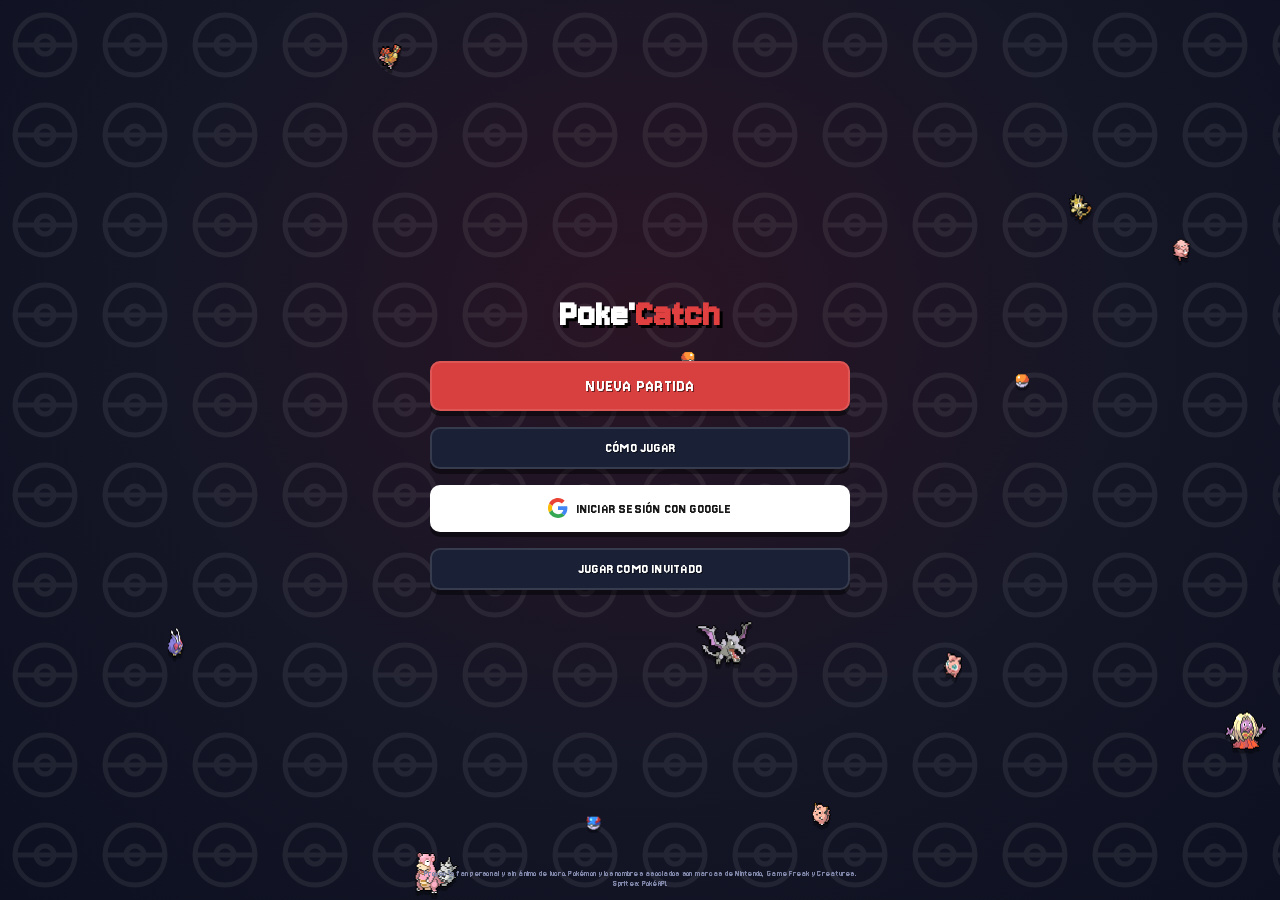
==== pokecatch-kanto/index.html @ 438b5a23 "Carga de los archivos Carga de los archivos" ====
<!DOCTYPE html>
<html lang="es">
<head>
  <meta charset="UTF-8" />
  <meta name="viewport" content="width=device-width, initial-scale=1.0, maximum-scale=1.0" />
  <title>PokeCatch Kanto</title>
  <link rel="stylesheet" href="css/style.css?v=96" />
</head>
<body>
  <div id="app"></div>
  <script type="module" src="js/main.js?v=96"></script>
</body>
</html>
---- pokecatch-kanto/css/style.css ----
:root {
  --bg: #0f172a;
  --card: #1e293b;
  --accent: #e3353b;
  --text: #f1f5f9;
  --muted: #94a3b8;
  --hp-green: #22c55e;
  --dialogue: #1a1a2e;
}

* { box-sizing: border-box; margin: 0; padding: 0; }

body {
  font-family: system-ui, -apple-system, "Segoe UI", sans-serif;
  background: var(--bg);
  color: var(--text);
  min-height: 100vh;
  overflow-x: hidden;
}

#app {
  max-width: 430px;
  margin: 0 auto;
  min-height: 100vh;
  position: relative;
}

/* ========== INTRO ========== */
.intro {
  min-height: 100vh;
  display: flex;
  flex-direction: column;
  position: relative;
}

.lab-bg {
  flex: 1;
  background: linear-gradient(180deg, #87ceeb 0%, #b8d4e8 40%, #e8f0f5 70%, #d4e0ea 100%);
  position: relative;
  display: flex;
  align-items: flex-end;
  justify-content: center;
  padding-bottom: 2rem;
  min-height: 55vh;
}

.lab-bg::before {
  content: "";
  position: absolute;
  bottom: 0; left: 0; right: 0;
  height: 35%;
  background: repeating-linear-gradient(90deg, #c5d0d8 0px, #c5d0d8 40px, #b0bdc8 40px, #b0bdc8 80px);
  opacity: 0.55;
}

.oak-container { position: relative; z-index: 2; }
.oak-container img {
  width: 120px;
  height: auto;
  image-rendering: pixelated;
  filter: drop-shadow(0 4px 8px rgba(0,0,0,0.3));
}

.dialogue-box {
  background: var(--dialogue);
  border: 3px solid #3d3d5c;
  border-radius: 12px;
  margin: 0 12px 12px;
  padding: 14px 16px;
  position: relative;
  min-height: 110px;
  cursor: pointer;
}

.dialogue-box .speaker {
  position: absolute;
  top: -12px; left: 16px;
  background: var(--accent);
  color: white;
  font-size: 0.75rem;
  font-weight: 700;
  padding: 2px 10px;
  border-radius: 6px;
}

.dialogue-text {
  font-size: 0.95rem;
  line-height: 1.45;
  padding-top: 4px;
}

.dialogue-hint {
  position: absolute;
  bottom: 8px; right: 14px;
  color: #fbbf24;
  animation: bounce 0.8s infinite;
}

@keyframes bounce {
  0%, 100% { transform: translateY(0); }
  50% { transform: translateY(3px); }
}

.btn-skip {
  position: absolute;
  bottom: 140px;
  left: 50%;
  transform: translateX(-50%);
  background: #2d2d44;
  color: #ccc;
  border: 2px solid #4a4a6a;
  border-radius: 20px;
  padding: 6px 18px;
  font-size: 0.8rem;
  cursor: pointer;
  z-index: 10;
}

.char-select, .name-input, .starter-select {
  position: absolute;
  inset: 0;
  display: flex;
  flex-direction: column;
  align-items: center;
  justify-content: center;
  background: rgba(15, 23, 42, 0.85);
  z-index: 20;
  padding: 1rem;
}

.char-select.hidden,
.name-input.hidden,
.starter-select.hidden,
.dialogue-box.hidden,
.btn-skip.hidden {
  display: none !important;
}

.char-options {
  display: flex;
  gap: 1rem;
  margin-bottom: 1.5rem;
}

.char-card {
  background: #1e293b;
  border: 3px solid #334155;
  border-radius: 16px;
  padding: 1rem;
  cursor: pointer;
  transition: all 0.2s;
}

.char-card img {
  width: 100px;
  height: 100px;
  object-fit: contain;
  image-rendering: pixelated;
}

.char-card.selected {
  border-color: #fbbf24;
  box-shadow: 0 0 0 2px #fbbf24;
}

.btn-confirm {
  background: var(--accent);
  color: white;
  border: none;
  border-radius: 10px;
  padding: 0.85rem 2rem;
  font-size: 1rem;
  font-weight: 700;
  cursor: pointer;
}

.btn-confirm:disabled { opacity: 0.4; cursor: not-allowed; }
.btn-confirm:not(:disabled):hover { filter: brightness(1.15); }

.name-row {
  display: flex;
  align-items: center;
  gap: 0.75rem;
  background: #1e293b;
  padding: 1rem;
  border-radius: 14px;
  border: 2px solid #334155;
}

.name-row img {
  width: 64px;
  height: 64px;
  image-rendering: pixelated;
}

.name-row input {
  background: #0f172a;
  border: 2px solid #fbbf24;
  border-radius: 8px;
  color: white;
  padding: 0.6rem 0.8rem;
  font-size: 1rem;
  width: 120px;
  text-align: center;
}

.starter-title {
  color: #94a3b8;
  margin-bottom: 1.5rem;
  text-align: center;
}

.starters {
  display: flex;
  gap: 0.75rem;
  margin-bottom: 1.5rem;
}

.starter-card {
  background: #1e293b;
  border: 3px solid #334155;
  border-radius: 14px;
  padding: 0.75rem;
  cursor: pointer;
  display: flex;
  flex-direction: column;
  align-items: center;
  gap: 0.4rem;
  min-width: 100px;
  transition: all 0.2s;
}

.starter-card img {
  width: 80px;
  height: 80px;
  image-rendering: pixelated;
}

.starter-card span { font-size: 0.8rem; color: var(--muted); }
.starter-card.selected {
  border-color: #fbbf24;
  box-shadow: 0 0 0 2px #fbbf24;
}

/* ========== AVENTURA / COMBATE ========== */
header {
  display: flex;
  justify-content: space-between;
  align-items: center;
  padding: 1rem;
}

header h1 { font-size: 1.3rem; }
header h1 span { color: var(--accent); }
#status { font-size: 0.85rem; color: var(--muted); }

.screen {
  display: none;
  background: var(--card);
  border-radius: 12px;
  padding: 1.5rem;
  margin: 0 12px 12px;
}
.screen.active { display: block; }

button {
  background: var(--accent);
  color: white;
  border: none;
  padding: 0.75rem 1.25rem;
  border-radius: 8px;
  font-size: 1rem;
  cursor: pointer;
  margin-top: 0.5rem;
}
button:hover { filter: brightness(1.1); }
button:disabled { opacity: 0.5; cursor: not-allowed; }

#battle-arena {
  display: flex;
  flex-direction: column;
  gap: 1.5rem;
  margin-bottom: 1rem;
}
.side { display: flex; align-items: center; gap: 1rem; }
.side.enemy { flex-direction: row-reverse; }
.side img {
  width: 96px; height: 96px;
  object-fit: contain;
  background: #0f172a;
  border-radius: 8px;
  image-rendering: pixelated;
}
.info { flex: 1; }
.info .name { font-weight: 600; margin-bottom: 0.25rem; }
.hp-bar {
  height: 10px;
  background: #334155;
  border-radius: 5px;
  overflow: hidden;
  margin-top: 0.25rem;
}
.hp-bar .fill {
  height: 100%;
  background: var(--hp-green);
  transition: width 0.3s;
}
#battle-log {
  background: #0f172a;
  border-radius: 8px;
  padding: 0.75rem;
  min-height: 80px;
  font-size: 0.9rem;
  margin-bottom: 1rem;
  max-height: 120px;
  overflow-y: auto;
}
#battle-actions {
  display: grid;
  grid-template-columns: 1fr 1fr;
  gap: 0.5rem;
}
#battle-actions button {
  margin: 0;
  font-size: 0.9rem;
  padding: 0.6rem;
}

/* ========== POKEDEX CARD ========== */
.pokedex-overlay {
  position: fixed;
  inset: 0;
  background: rgba(0,0,0,0.75);
  display: flex;
  align-items: center;
  justify-content: center;
  z-index: 100;
  padding: 1rem;
}

.pokedex-card {
  background: linear-gradient(160deg, #1a2332 0%, #0f172a 100%);
  border-radius: 16px;
  border: 2px solid #334155;
  max-width: 360px;
  width: 100%;
  padding: 1.25rem;
  box-shadow: 0 20px 50px rgba(0,0,0,0.5);
}

.pokedex-header {
  display: flex;
  flex-wrap: wrap;
  align-items: center;
  gap: 0.5rem;
  margin-bottom: 1rem;
}

.pokedex-name {
  font-size: 1.3rem;
  font-weight: 700;
}

.pokedex-new {
  background: #eab308;
  color: #000;
  font-size: 0.7rem;
  font-weight: 800;
  padding: 2px 8px;
  border-radius: 6px;
}

.pokedex-num {
  margin-left: auto;
  font-size: 0.75rem;
  color: var(--muted);
}

.pokedex-body {
  display: flex;
  gap: 1rem;
  margin-bottom: 1rem;
}

.pokedex-sprite-wrap {
  background: #0f172a;
  border-radius: 12px;
  padding: 0.5rem;
  display: flex;
  align-items: center;
  justify-content: center;
}

.pokedex-sprite {
  width: 96px;
  height: 96px;
  image-rendering: pixelated;
}

.pokedex-genus {
  font-size: 0.85rem;
  color: var(--muted);
  margin-bottom: 0.4rem;
}

.pokedex-types {
  display: flex;
  gap: 0.35rem;
  flex-wrap: wrap;
  margin-bottom: 0.75rem;
}

.type-badge {
  font-size: 0.7rem;
  font-weight: 700;
  padding: 2px 8px;
  border-radius: 6px;
  color: #fff;
  text-shadow: 0 1px 2px rgba(0,0,0,0.4);
}

.pokedex-stats-row {
  display: flex;
  gap: 0.5rem;
}

.stat-box {
  background: #1e293b;
  border-radius: 8px;
  padding: 0.35rem 0.5rem;
  text-align: center;
  min-width: 52px;
}

.stat-box .label {
  display: block;
  font-size: 0.65rem;
  color: var(--muted);
}

.stat-box .val {
  font-weight: 700;
  font-size: 0.9rem;
}

.pokedex-caught {
  margin-top: 0.5rem;
  font-size: 0.8rem;
  color: var(--muted);
}

.pokedex-flavor {
  font-size: 0.85rem;
  color: #94a3b8;
  line-height: 1.4;
  margin-bottom: 1rem;
  border-top: 1px solid #334155;
  padding-top: 0.75rem;
}

.pokedex-btn {
  width: 100%;
  background: #eab308;
  color: #000;
  font-weight: 800;
  border: none;
  border-radius: 10px;
  padding: 0.85rem;
  font-size: 1rem;
  cursor: pointer;
  margin-top: 0;
}

.pokedex-btn:hover {
  filter: brightness(1.1);
}

/* ========== IDLE BATTLE / ROUTE ========== */
.route-screen {
  display: flex;
  flex-direction: column;
  min-height: 100vh;
  background: var(--bg);
}

.route-header {
  display: flex;
  justify-content: space-between;
  align-items: center;
  padding: 0.75rem 1rem;
  font-size: 0.85rem;
}

.route-progress {
  padding: 0.5rem 1rem;
  display: flex;
  align-items: center;
  gap: 0.5rem;
  font-size: 0.8rem;
  color: var(--muted);
}

.route-progress .bar {
  flex: 1;
  height: 6px;
  background: #334155;
  border-radius: 3px;
  overflow: hidden;
}

.route-progress .bar .fill {
  height: 100%;
  background: #22c55e;
  transition: width 0.3s;
}

.battle-scene {
  margin: 0 12px;
  border-radius: 12px;
  overflow: hidden;
  position: relative;
  background: linear-gradient(180deg, #5b9bd5 0%, #87ceeb 40%, #90c060 70%, #6b8e23 100%);
  min-height: 220px;
  display: flex;
  flex-direction: column;
  justify-content: flex-end;
  padding: 0.75rem;
}

.battle-scene.prairie {
  background: linear-gradient(180deg, #5b9bd5 0%, #87ceeb 35%, #a8d08d 65%, #70a040 100%);
}

.battle-field {
  display: flex;
  justify-content: space-between;
  align-items: flex-end;
  padding: 0 0.5rem 0.5rem;
  gap: 1rem;
}

.battle-mon {
  display: flex;
  flex-direction: column;
  align-items: center;
  gap: 0.25rem;
}

.battle-mon img {
  width: 80px;
  height: 80px;
  image-rendering: pixelated;
  filter: drop-shadow(0 2px 4px rgba(0,0,0,0.3));
}

.battle-mon .lv {
  font-size: 0.75rem;
  background: rgba(0,0,0,0.5);
  padding: 1px 6px;
  border-radius: 4px;
}

.battle-mon .hp-mini {
  width: 60px;
  height: 6px;
  background: #333;
  border-radius: 3px;
  overflow: hidden;
}

.battle-mon .hp-mini .fill {
  height: 100%;
  background: #22c55e;
}

.damage-float {
  position: absolute;
  font-weight: 800;
  font-size: 1.1rem;
  color: #fff;
  text-shadow: 0 1px 3px #000;
  animation: floatUp 0.8s forwards;
  pointer-events: none;
}

@keyframes floatUp {
  0% { opacity: 1; transform: translateY(0); }
  100% { opacity: 0; transform: translateY(-40px); }
}

.battle-msg {
  background: rgba(255,255,255,0.92);
  color: #1a1a2e;
  border-radius: 8px;
  padding: 0.5rem 0.75rem;
  font-size: 0.9rem;
  text-align: center;
  margin-top: 0.5rem;
}

.speed-controls {
  display: flex;
  gap: 0.25rem;
}

.speed-controls button {
  background: #334155;
  color: #fff;
  border: none;
  border-radius: 6px;
  padding: 0.3rem 0.6rem;
  font-size: 0.75rem;
  margin: 0;
  cursor: pointer;
}

.speed-controls button.active {
  background: var(--accent);
}

.team-side {
  display: flex;
  flex-direction: column;
  gap: 0.35rem;
  padding: 0.5rem 1rem;
}

.team-slot {
  display: flex;
  align-items: center;
  gap: 0.5rem;
  background: #1e293b;
  border-radius: 8px;
  padding: 0.35rem 0.5rem;
  font-size: 0.8rem;
}

.team-slot img {
  width: 32px;
  height: 32px;
  image-rendering: pixelated;
}

.team-slot .hp-mini {
  flex: 1;
  height: 5px;
  background: #334155;
  border-radius: 3px;
  overflow: hidden;
}

.team-slot .hp-mini .fill {
  height: 100%;
  background: #22c55e;
}

.route-footer {
  padding: 0.75rem 1rem;
  display: flex;
  gap: 0.5rem;
  flex-wrap: wrap;
}

/* ===== Polish: route / idle closer to original ===== */
.top-status {
  padding: 0.4rem 1rem;
  font-size: 0.8rem;
  color: var(--muted);
}

.route-screen {
  min-height: 100vh;
  background: #0b1220;
  padding-bottom: 1rem;
}

.route-header {
  display: flex;
  justify-content: space-between;
  align-items: center;
  padding: 0.65rem 0.9rem;
}

.trainer-chip {
  display: flex;
  align-items: center;
  gap: 0.5rem;
}

.trainer-icon {
  width: 36px;
  height: 36px;
  image-rendering: pixelated;
  border-radius: 8px;
  background: #1e293b;
}

.muted { color: var(--muted); font-size: 0.85rem; }

.header-right {
  display: flex;
  align-items: center;
  gap: 0.65rem;
}

.money {
  background: #1e293b;
  padding: 0.25rem 0.6rem;
  border-radius: 8px;
  font-size: 0.85rem;
  font-weight: 600;
}

.route-progress {
  padding: 0.35rem 0.9rem 0.6rem;
  display: flex;
  align-items: center;
  gap: 0.5rem;
  font-size: 0.8rem;
  color: var(--muted);
}

.route-name { font-weight: 600; color: #e2e8f0; min-width: 48px; }
.route-count { min-width: 40px; text-align: right; }

.route-progress .bar {
  flex: 1;
  height: 7px;
  background: #1e293b;
  border-radius: 4px;
  overflow: hidden;
}

.route-progress .bar .fill {
  height: 100%;
  background: linear-gradient(90deg, #22c55e, #4ade80);
  transition: width 0.35s;
}

.battle-scene {
  margin: 0 10px;
  border-radius: 14px;
  overflow: hidden;
  position: relative;
  min-height: 240px;
  background-size: cover;
  background-position: center bottom;
  background-color: #5b9bd5;
  box-shadow: 0 8px 24px rgba(0,0,0,0.35);
  display: flex;
  flex-direction: column;
  justify-content: flex-end;
}

.scene-overlay {
  display: flex;
  gap: 0.35rem;
  padding: 0.5rem 0.4rem 0.25rem;
  flex: 1;
  align-items: flex-end;
}

.team-rail {
  display: flex;
  flex-direction: column;
  gap: 0.3rem;
  max-height: 200px;
  overflow-y: auto;
  padding: 0.2rem;
}

.rail-slot {
  background: rgba(15, 23, 42, 0.75);
  border: 2px solid transparent;
  border-radius: 10px;
  padding: 0.25rem;
  display: flex;
  flex-direction: column;
  align-items: center;
  gap: 2px;
  min-width: 52px;
}

.rail-slot.active {
  border-color: #fbbf24;
}

.rail-slot img {
  width: 40px;
  height: 40px;
  image-rendering: pixelated;
}

.rail-slot span {
  font-size: 0.65rem;
  color: #e2e8f0;
}

.rail-hp {
  width: 40px;
  height: 4px;
  background: #334155;
  border-radius: 2px;
  overflow: hidden;
}

.rail-hp .fill {
  height: 100%;
  background: #22c55e;
}

.battle-field {
  flex: 1;
  display: flex;
  justify-content: space-around;
  align-items: flex-end;
  padding: 0 0.5rem 0.35rem;
  min-height: 140px;
}

.battle-mon {
  display: flex;
  flex-direction: column;
  align-items: center;
  gap: 0.2rem;
}

.battle-mon img {
  width: 96px;
  height: 96px;
  object-fit: contain;
  image-rendering: pixelated;
  filter: drop-shadow(0 3px 6px rgba(0,0,0,0.45));
}

.battle-mon .lv {
  font-size: 0.75rem;
  background: rgba(0,0,0,0.55);
  color: #fff;
  padding: 1px 8px;
  border-radius: 6px;
}

.battle-mon .hp-mini {
  width: 72px;
  height: 7px;
  background: rgba(0,0,0,0.5);
  border-radius: 4px;
  overflow: hidden;
  border: 1px solid rgba(255,255,255,0.15);
}

.battle-mon .hp-mini .fill {
  height: 100%;
  background: #22c55e;
  transition: width 0.25s;
}

.battle-msg {
  margin: 0.4rem 0.6rem 0.6rem;
  background: rgba(255,255,255,0.94);
  color: #1a1a2e;
  border-radius: 10px;
  padding: 0.55rem 0.75rem;
  font-size: 0.9rem;
  text-align: center;
  font-weight: 500;
}

.route-footer {
  display: flex;
  gap: 0.5rem;
  padding: 0.85rem 0.9rem;
}

.btn-primary {
  flex: 1;
  background: var(--accent);
  color: #fff;
  border: none;
  border-radius: 10px;
  padding: 0.8rem;
  font-weight: 700;
  font-size: 0.95rem;
  cursor: pointer;
  margin: 0;
}

.btn-secondary {
  background: #334155;
  color: #fff;
  border: none;
  border-radius: 10px;
  padding: 0.8rem 1rem;
  font-weight: 600;
  cursor: pointer;
  margin: 0;
}

.speed-controls button {
  background: #1e293b;
  color: #cbd5e1;
  border: none;
  border-radius: 6px;
  padding: 0.3rem 0.55rem;
  font-size: 0.75rem;
  margin: 0;
  cursor: pointer;
}

.speed-controls button.active {
  background: var(--accent);
  color: #fff;
}

.damage-float {
  position: absolute;
  font-weight: 800;
  font-size: 1.15rem;
  color: #fff;
  text-shadow: 0 2px 4px #000;
  animation: floatUp 0.8s forwards;
  pointer-events: none;
  z-index: 5;
}

/* ===== Weather & animations ===== */
.weather-layer {
  position: absolute;
  inset: 0;
  pointer-events: none;
  overflow: hidden;
  z-index: 2;
}

.rain-drop {
  position: absolute;
  top: -10px;
  width: 2px;
  height: 14px;
  background: linear-gradient(to bottom, transparent, rgba(174, 194, 224, 0.85));
  animation: rainFall linear infinite;
}

@keyframes rainFall {
  to { transform: translateY(260px); opacity: 0.3; }
}

.sun-glow {
  position: absolute;
  top: -20%;
  right: -10%;
  width: 180px;
  height: 180px;
  background: radial-gradient(circle, rgba(255,220,100,0.35) 0%, transparent 70%);
  animation: sunPulse 3s ease-in-out infinite;
}

@keyframes sunPulse {
  0%, 100% { opacity: 0.7; transform: scale(1); }
  50% { opacity: 1; transform: scale(1.08); }
}

.scene-hud {
  position: absolute;
  top: 8px;
  left: 10px;
  z-index: 3;
  background: rgba(0,0,0,0.45);
  color: #fff;
  font-size: 0.72rem;
  padding: 3px 8px;
  border-radius: 8px;
}

.mon-sprite {
  transition: transform 0.15s;
}

.anim-attack {
  animation: lunge 0.35s ease-out;
}

@keyframes lunge {
  0% { transform: translateX(0); }
  40% { transform: translateX(18px) scale(1.05); }
  100% { transform: translateX(0); }
}

.battle-mon.enemy .anim-attack {
  animation-name: lungeLeft;
}

@keyframes lungeLeft {
  0% { transform: translateX(0); }
  40% { transform: translateX(-18px) scale(1.05); }
  100% { transform: translateX(0); }
}

.anim-hit {
  animation: hitFlash 0.4s ease-out;
}

@keyframes hitFlash {
  0%, 100% { filter: drop-shadow(0 3px 6px rgba(0,0,0,0.45)); opacity: 1; }
  25% { filter: brightness(3) drop-shadow(0 0 8px #fff); opacity: 0.7; transform: translateX(4px); }
  50% { opacity: 1; transform: translateX(-3px); }
  75% { transform: translateX(2px); }
}

.anim-faint {
  animation: faintOut 0.7s forwards;
}

@keyframes faintOut {
  0% { opacity: 1; transform: translateY(0); }
  100% { opacity: 0; transform: translateY(24px); }
}

.battle-scene.weather-rain {
  filter: saturate(0.9) brightness(0.92);
}

.battle-scene.weather-sun {
  filter: saturate(1.15) brightness(1.05);
}

/* Ensure sprites always have size */
.battle-mon img.mon-sprite {
  width: 96px;
  height: 96px;
  object-fit: contain;
  image-rendering: pixelated;
  display: block;
}

.rail-slot img {
  width: 40px;
  height: 40px;
  object-fit: contain;
  image-rendering: pixelated;
  display: block;
}


/* ===== iOS-safe intro ===== */
.intro {
  min-height: 100vh;
  min-height: 100dvh;
  display: flex;
  flex-direction: column;
  position: relative;
  background: #0f172a;
}

.lab-bg {
  flex: 1 1 auto;
  min-height: 45vh;
  background-color: #b8d4e8;
  background-size: cover;
  background-position: center bottom;
  position: relative;
  display: flex;
  align-items: flex-end;
  justify-content: center;
  padding-bottom: 1rem;
}

.intro-bottom {
  flex: 0 0 auto;
  padding: 0 12px calc(12px + env(safe-area-inset-bottom, 0px));
  background: #0f172a;
  position: relative;
  z-index: 30;
}

.intro-bottom.hidden { display: none !important; }

.dialogue-box {
  background: #1a1a2e;
  border: 3px solid #3d3d5c;
  border-radius: 12px;
  padding: 16px 14px 20px;
  position: relative;
  min-height: 100px;
  cursor: pointer;
  margin-bottom: 8px;
  -webkit-tap-highlight-color: transparent;
}

.btn-skip {
  position: static;
  transform: none;
  display: block;
  width: 100%;
  margin: 0 0 4px;
  background: #2d2d44;
  color: #ddd;
  border: 2px solid #4a4a6a;
  border-radius: 12px;
  padding: 12px;
  font-size: 0.9rem;
  cursor: pointer;
  z-index: 31;
}

.btn-skip.hidden { display: none !important; }

/* Battle scene background fallback */
.battle-scene {
  background-color: #6a9f3f;
  background-size: cover !important;
  background-position: center bottom !important;
  background-repeat: no-repeat !important;
}

.xp-mini {
  width: 72px;
  height: 4px;
  background: rgba(0,0,0,0.4);
  border-radius: 2px;
  overflow: hidden;
  margin-top: 2px;
}
.xp-mini .fill {
  height: 100%;
  background: #60a5fa;
  transition: width 0.3s;
}

/* ===== Team / Equipo ===== */
.btn-team {
  background: #334155;
  color: #fff;
  border: none;
  border-radius: 8px;
  padding: 0.35rem 0.65rem;
  font-size: 0.8rem;
  font-weight: 600;
  margin: 0;
  cursor: pointer;
}

.team-overlay, .detail-overlay {
  position: fixed;
  inset: 0;
  background: rgba(0,0,0,0.72);
  z-index: 80;
  display: flex;
  align-items: flex-end;
  justify-content: center;
  padding: 0;
}

.team-panel, .detail-panel {
  background: #0f172a;
  width: 100%;
  max-width: 430px;
  max-height: 92vh;
  overflow-y: auto;
  border-radius: 18px 18px 0 0;
  padding: 1rem 1rem 1.5rem;
  padding-bottom: calc(1.5rem + env(safe-area-inset-bottom, 0px));
}

.team-panel-header {
  display: flex;
  align-items: center;
  gap: 0.5rem;
  margin-bottom: 1rem;
}

.team-title {
  font-size: 1.15rem;
  font-weight: 700;
}

.team-avg {
  margin-left: auto;
  font-size: 0.85rem;
  color: #94a3b8;
}

.team-avg strong { color: #fbbf24; }

.team-close, .detail-x {
  background: transparent;
  border: 2px solid #475569;
  color: #e2e8f0;
  width: 36px;
  height: 36px;
  border-radius: 50%;
  font-size: 1rem;
  margin: 0;
  cursor: pointer;
  padding: 0;
}

.team-grid {
  display: grid;
  grid-template-columns: 1fr 1fr 1fr;
  gap: 0.6rem;
}

.team-card {
  background: #1e293b;
  border: 2px solid #334155;
  border-radius: 12px;
  padding: 0.55rem;
  text-align: center;
  cursor: pointer;
  color: #fff;
  margin: 0;
}

.team-card.empty {
  opacity: 0.35;
  cursor: default;
  min-height: 110px;
  display: flex;
  align-items: center;
  justify-content: center;
}

.team-card img {
  width: 56px;
  height: 56px;
  image-rendering: pixelated;
  display: block;
  margin: 0.25rem auto;
}

.team-card-types {
  display: flex;
  gap: 0.2rem;
  justify-content: center;
  flex-wrap: wrap;
  min-height: 18px;
}

.team-card-types .type-badge {
  font-size: 0.6rem;
  padding: 1px 5px;
}

.team-card-name {
  font-size: 0.8rem;
  font-weight: 600;
}

.team-card-meta {
  font-size: 0.65rem;
  color: #94a3b8;
  margin: 0.15rem 0;
}

.team-card-hp {
  height: 5px;
  background: #0f172a;
  border-radius: 3px;
  overflow: hidden;
}

.team-card-hp .fill {
  height: 100%;
  background: #22c55e;
}

.box-section { margin-top: 1.25rem; }
.box-title {
  font-size: 0.9rem;
  color: #94a3b8;
  margin-bottom: 0.5rem;
}
.box-grid {
  display: grid;
  grid-template-columns: repeat(5, 1fr);
  gap: 0.4rem;
}

/* ===== Detail ===== */
.detail-top {
  display: flex;
  align-items: center;
  gap: 0.5rem;
  margin-bottom: 1rem;
}
.detail-title { font-size: 1.2rem; font-weight: 700; }
.detail-num { margin-left: auto; color: #94a3b8; font-size: 0.85rem; }

.detail-main {
  display: flex;
  gap: 1rem;
  margin-bottom: 1rem;
}
.detail-sprite-wrap {
  background: #1e293b;
  border-radius: 12px;
  padding: 0.5rem;
  position: relative;
}
.detail-sprite-wrap img {
  width: 96px;
  height: 96px;
  image-rendering: pixelated;
}
.detail-badge {
  position: absolute;
  bottom: 6px;
  left: 50%;
  transform: translateX(-50%);
  background: #334155;
  font-size: 0.65rem;
  padding: 2px 6px;
  border-radius: 6px;
  white-space: nowrap;
}
.detail-genus { color: #94a3b8; font-size: 0.85rem; margin-bottom: 0.35rem; }
.detail-types { display: flex; gap: 0.3rem; margin-bottom: 0.5rem; }
.detail-boxes { display: flex; gap: 0.4rem; }
.dbox {
  background: #1e293b;
  border-radius: 8px;
  padding: 0.35rem 0.5rem;
  text-align: center;
}
.dbox .l { display: block; font-size: 0.65rem; color: #94a3b8; }
.dbox .v { font-weight: 700; font-size: 0.9rem; }

.detail-moves { margin-bottom: 0.75rem; }
.detail-move {
  display: flex;
  align-items: center;
  gap: 0.4rem;
  background: #1e293b;
  border-radius: 8px;
  padding: 0.45rem 0.6rem;
  margin-bottom: 0.35rem;
  font-size: 0.85rem;
}
.move-name { flex: 1; font-weight: 600; }
.move-pow { color: #94a3b8; font-size: 0.75rem; }

.detail-xp {
  display: flex;
  align-items: center;
  gap: 0.5rem;
  margin-bottom: 1rem;
  font-size: 0.8rem;
  color: #94a3b8;
}
.detail-xp .xp-bar {
  flex: 1;
  height: 8px;
  background: #1e293b;
  border-radius: 4px;
  overflow: hidden;
}
.detail-xp .xp-bar .fill {
  height: 100%;
  background: linear-gradient(90deg, #22c55e, #4ade80);
}

.detail-stats-title {
  font-size: 0.75rem;
  color: #94a3b8;
  margin-bottom: 0.5rem;
  display: flex;
  justify-content: space-between;
}
.stat-row {
  display: grid;
  grid-template-columns: 70px 1fr 36px;
  align-items: center;
  gap: 0.4rem;
  font-size: 0.8rem;
  margin-bottom: 0.3rem;
}
.stat-bar {
  height: 6px;
  background: #1e293b;
  border-radius: 3px;
  overflow: hidden;
}
.stat-bar div {
  height: 100%;
  background: #60a5fa;
}

/* Trainer send-out */
.trainer-send {
  position: absolute;
  left: 12%;
  bottom: 28%;
  z-index: 6;
  display: flex;
  flex-direction: column;
  align-items: center;
  gap: 0.25rem;
  animation: trainerIn 0.35s ease-out;
}
.trainer-send img {
  width: 88px;
  height: auto;
  image-rendering: pixelated;
  filter: drop-shadow(0 4px 8px rgba(0,0,0,0.4));
}
.trainer-send span {
  background: rgba(0,0,0,0.55);
  color: #fff;
  font-size: 0.7rem;
  padding: 2px 8px;
  border-radius: 6px;
}
.trainer-send.out {
  animation: trainerOut 0.35s forwards;
}
@keyframes trainerIn {
  from { opacity: 0; transform: translateX(-30px); }
  to { opacity: 1; transform: translateX(0); }
}
@keyframes trainerOut {
  to { opacity: 0; transform: translateX(-20px); }
}
button.rail-slot {
  background: rgba(15, 23, 42, 0.75);
  border: 2px solid transparent;
  color: inherit;
  margin: 0;
  padding: 0.25rem;
  cursor: pointer;
}
button.rail-slot.active { border-color: #fbbf24; }

/* Sprites al suelo del escenario */
.battle-field {
  align-items: flex-end !important;
  min-height: 120px !important;
  padding-bottom: 0.15rem !important;
  padding-top: 2.5rem !important;
}

.battle-mon {
  justify-content: flex-end;
}

.battle-mon img.mon-sprite {
  width: 88px !important;
  height: 88px !important;
  margin-top: auto;
}

.scene-overlay {
  align-items: flex-end !important;
  padding-bottom: 0.15rem !important;
}

.team-rail {
  margin-bottom: 0.25rem;
}

/* Barra inferior */
.bottom-bar {
  display: flex;
  justify-content: center;
  gap: 0.75rem;
  padding: 0.75rem 1rem calc(0.75rem + env(safe-area-inset-bottom, 0px));
}

.bottom-bar .btn-team {
  flex: 1;
  max-width: 280px;
  background: #1e293b;
  border: 2px solid #334155;
  border-radius: 12px;
  padding: 0.85rem 1rem;
  font-size: 1rem;
  font-weight: 700;
  color: #f1f5f9;
}

.btn-release {
  width: 100%;
  margin-top: 1rem;
  background: #7f1d1d;
  color: #fecaca;
  border: 2px solid #991b1b;
  border-radius: 10px;
  padding: 0.75rem;
  font-weight: 700;
  cursor: pointer;
}
.btn-release:hover {
  background: #991b1b;
}

/* ===== Team rail estilo original (6 slots visibles) ===== */
.battle-scene {
  min-height: 280px !important;
}

.scene-overlay {
  position: relative !important;
  align-items: stretch !important;
  padding: 0.4rem !important;
  flex: 1 !important;
}

.team-rail {
  position: absolute !important;
  left: 6px !important;
  top: 28px !important;
  bottom: 8px !important;
  display: flex !important;
  flex-direction: column !important;
  justify-content: flex-start !important;
  gap: 4px !important;
  max-height: none !important;
  overflow: visible !important;
  z-index: 5 !important;
  margin: 0 !important;
  padding: 0 !important;
  width: 58px;
}

button.rail-slot,
.rail-slot {
  background: rgba(15, 23, 42, 0.88) !important;
  border: 2px solid #334155 !important;
  border-radius: 12px !important;
  padding: 3px 2px 2px !important;
  min-width: 54px !important;
  width: 54px !important;
  flex: 0 0 auto !important;
  display: flex !important;
  flex-direction: column !important;
  align-items: center !important;
  gap: 1px !important;
  box-shadow: 0 2px 6px rgba(0,0,0,0.35);
}

button.rail-slot.active,
.rail-slot.active {
  border-color: #fbbf24 !important;
  box-shadow: 0 0 0 1px #fbbf24, 0 2px 8px rgba(0,0,0,0.4);
}

.rail-slot img {
  width: 36px !important;
  height: 36px !important;
  image-rendering: pixelated !important;
  display: block !important;
}

.rail-slot span {
  font-size: 0.6rem !important;
  color: #e2e8f0 !important;
  line-height: 1.1;
}

.rail-hp {
  width: 42px !important;
  height: 4px !important;
  background: #1e293b !important;
  border-radius: 2px !important;
  overflow: hidden !important;
  order: -1; /* barra encima del sprite como original? keep below */
}

.rail-hp .fill {
  background: linear-gradient(90deg, #22c55e, #4ade80) !important;
}

.battle-field {
  margin-left: 60px !important; /* hueco para el rail */
}

/* ===== Compact rail: 6 slots + XP bajo PS ===== */
.battle-scene {
  min-height: 300px !important;
  padding-bottom: 0 !important;
}

.team-rail {
  top: 8px !important;
  bottom: 6px !important;
  left: 4px !important;
  width: 52px !important;
  gap: 3px !important;
  justify-content: flex-start !important;
}

button.rail-slot,
.rail-slot {
  width: 50px !important;
  min-width: 50px !important;
  padding: 2px 1px 3px !important;
  border-radius: 10px !important;
  gap: 0 !important;
}

.rail-slot img {
  width: 32px !important;
  height: 32px !important;
}

.rail-slot span {
  font-size: 0.55rem !important;
  margin: 0 !important;
}

.rail-hp {
  width: 40px !important;
  height: 3px !important;
  margin-top: 1px !important;
  order: 0 !important;
}

.rail-xp {
  width: 40px !important;
  height: 3px !important;
  background: #1e293b;
  border-radius: 2px;
  overflow: hidden;
  margin-top: 1px;
}

.rail-xp .fill {
  height: 100%;
  background: linear-gradient(90deg, #3b82f6, #60a5fa);
  transition: width 0.25s;
}

/* Sprites en el suelo (camino de tierra) */
.battle-field {
  margin-left: 54px !important;
  min-height: 150px !important;
  padding-top: 3.5rem !important;
  padding-bottom: 0 !important;
  align-items: flex-end !important;
}

.battle-mon {
  transform: translateY(8px);
}

.battle-mon img.mon-sprite {
  width: 80px !important;
  height: 80px !important;
}

.battle-mon .lv {
  margin-bottom: 0;
}

/* Mensaje FUERA del mapa, encima del botón */
.route-screen .battle-msg {
  position: relative !important;
  left: auto !important;
  right: auto !important;
  bottom: auto !important;
  margin: 8px 12px 0 !important;
  background: #f8fafc !important;
  color: #0f172a !important;
  border-radius: 12px !important;
  padding: 0.7rem 1rem !important;
  font-size: 0.9rem !important;
  font-weight: 600 !important;
  text-align: center !important;
  box-shadow: 0 2px 10px rgba(0,0,0,0.2);
  z-index: 2;
}

/* Quitar mensaje absoluto interno si quedara */
.battle-scene > .battle-msg {
  display: none !important;
}

/* Mapa cuadrado */
.battle-scene {
  aspect-ratio: 1 / 1 !important;
  width: calc(100% - 20px) !important;
  max-width: 420px;
  margin-left: auto !important;
  margin-right: auto !important;
  min-height: 0 !important;
  height: auto !important;
}

/* Barra clima/hora estilo original */
.scene-topbar {
  position: absolute;
  top: 8px;
  left: 8px;
  right: 8px;
  z-index: 6;
  display: flex;
  align-items: center;
  gap: 6px;
  pointer-events: none;
}

.clock-chip,
.weather-chip {
  background: rgba(15, 23, 42, 0.72);
  color: #f1f5f9;
  border-radius: 10px;
  padding: 4px 8px;
  font-size: 0.72rem;
  font-weight: 600;
  display: flex;
  align-items: center;
  gap: 4px;
  max-width: 55%;
  white-space: nowrap;
  overflow: hidden;
  text-overflow: ellipsis;
}

.weather-chip {
  flex: 1;
  justify-content: center;
}

.clock-icon { font-size: 0.85rem; }

/* Noche */
.battle-scene.is-night {
  filter: brightness(0.72) saturate(0.85);
}
.battle-scene.is-night::after {
  content: "";
  position: absolute;
  inset: 0;
  background: rgba(15, 23, 60, 0.28);
  pointer-events: none;
  z-index: 1;
}

.rain-drop.storm {
  height: 18px;
  background: linear-gradient(to bottom, transparent, rgba(200, 220, 255, 0.95));
}

.lightning {
  position: absolute;
  inset: 0;
  background: rgba(255,255,255,0.0);
  animation: bolt 3.5s infinite;
  pointer-events: none;
}
@keyframes bolt {
  0%, 92%, 100% { background: rgba(255,255,255,0); }
  93% { background: rgba(255,255,255,0.55); }
  94% { background: rgba(255,255,255,0); }
  96% { background: rgba(255,255,255,0.35); }
}

/* Speed controls can stay in header; hide old scene-hud */
.scene-hud { display: none !important; }

/* ═════════════ Barra de ruta con nodos ═════════════ */
.route-progress { display: none; } /* reemplazada por .rbar */

.rbar {
  margin: 0.15rem 10px 0.55rem;
  padding: 0.5rem 0.9rem;
  display: flex;
  align-items: center;
  gap: 0.6rem;
  background: #1c2030;
  border-radius: 999px;
  min-height: 46px;
}
.rbar-name { font-weight: 700; color: #8a93ad; font-size: 0.85rem; white-space: nowrap; letter-spacing: 0.02em; }
.rbar-count { font-weight: 700; color: #f7c531; font-size: 0.85rem; min-width: 38px; text-align: right; white-space: nowrap; }
.rbar-track {
  flex: 1;
  min-width: 0;
  display: flex;
  align-items: center;
  justify-content: center;
  -webkit-mask-image: linear-gradient(90deg, transparent 0, #000 14%, #000 86%, transparent 100%);
          mask-image: linear-gradient(90deg, transparent 0, #000 14%, #000 86%, transparent 100%);
}
.rlink { flex: 1; min-width: 4px; max-width: 22px; height: 4px; border-radius: 2px; background: #2f3650; }
.rlink.done { background: #3e7f4b; }

.rnode {
  position: relative;
  flex: 0 0 auto;
  width: 28px; height: 28px;
  display: flex; align-items: center; justify-content: center;
}
.rnode img { width: 24px; height: 24px; image-rendering: pixelated; display: block; }
.rnode.done { opacity: 0.4; filter: saturate(0.6); }
.rnode.todo { opacity: 0.9; }
.rnode-dot { width: 14px; height: 14px; border-radius: 4px; background: #d94848; box-shadow: inset 0 -3px 0 #a52c2c; }
.rnode-q { font-weight: 900; font-size: 1.15rem; color: #fff; text-shadow: 0 2px 0 #00000088; }
.rnode.cur::before, .rnode.cur::after {
  content: ""; position: absolute; top: -3px; bottom: -3px; width: 8px;
  border: 2px solid #f1f5f9; animation: rnode-pulse 1.4s ease-in-out infinite;
}
.rnode.cur::before { left: -5px; border-right: 0; border-radius: 6px 0 0 6px; }
.rnode.cur::after  { right: -5px; border-left: 0; border-radius: 0 6px 6px 0; }
@keyframes rnode-pulse { 50% { opacity: 0.45; } }

/* ═════════════ Recompensa flotante ═════════════ */
.reward-pop {
  position: absolute; left: 50%; top: 38%;
  transform: translateX(-50%);
  display: flex; align-items: center; gap: 8px;
  background: rgba(15, 23, 42, 0.88); border: 2px solid #f7c531; border-radius: 12px;
  padding: 6px 12px; color: #fff; font-weight: 700; font-size: 0.85rem; z-index: 6;
  animation: reward-rise 1.5s ease-out forwards;
}
.reward-pop img { width: 28px; height: 28px; image-rendering: pixelated; }
@keyframes reward-rise {
  0% { opacity: 0; transform: translate(-50%, 14px) scale(0.8); }
  15% { opacity: 1; transform: translate(-50%, 0) scale(1); }
  80% { opacity: 1; }
  100% { opacity: 0; transform: translate(-50%, -22px); }
}

/* ═════════════ Mochila ═════════════ */
.bag-card {
  margin: 0.7rem 10px 1.2rem;
  padding: 0.9rem 1rem 1rem;
  background: #1c2030;
  border: 2px solid #2a3150;
  border-radius: 20px;
}
.bag-head { display: flex; align-items: center; gap: 0.6rem; cursor: pointer; user-select: none; }
.bag-head h3 { margin: 0; font-size: 1.35rem; font-weight: 800; }
.bag-help {
  width: 30px; height: 30px; border-radius: 50%; border: 2px solid #2f3650;
  background: #232944; color: #cbd5e1; font-weight: 800; cursor: pointer;
}
.bag-count { color: #6b7597; font-size: 0.85rem; flex: 1; }
.bag-arrow { color: #cbd5e1; }
.bag-cat { margin: 1rem 0 0.5rem; color: #7d87a8; font-weight: 700; font-size: 0.95rem; }
.bag-grid { display: grid; grid-template-columns: repeat(auto-fill, minmax(58px, 1fr)); gap: 8px; }
.bag-tile {
  position: relative; aspect-ratio: 1; border-radius: 14px; border: 2px solid transparent;
  background: #262c45; cursor: pointer; padding: 0; display: flex; align-items: center; justify-content: center;
}
.bag-tile.key { border-color: #9b7e2a; }
.bag-tile img { width: 60%; height: 60%; image-rendering: pixelated; }
.bag-qty { position: absolute; right: 6px; bottom: 3px; font-size: 0.72rem; font-weight: 800; color: #fff; text-shadow: 0 1px 0 #000; }
.bag-empty { color: #7d87a8; margin: 0.8rem 0 0; font-size: 0.9rem; }

.sheet-overlay {
  position: fixed; inset: 0; background: rgba(5, 8, 20, 0.7); z-index: 1000;
  display: flex; align-items: flex-end; justify-content: center;
}
.sheet {
  width: min(480px, 100%); background: #1c2030; border: 2px solid #3a4268;
  border-radius: 22px 22px 0 0; padding: 1.1rem 1.1rem 1.4rem; color: #e8ecf8;
}
.sheet h3 { margin: 0; font-size: 1.2rem; }
.sheet p { color: #b4bdd8; font-size: 0.92rem; line-height: 1.4; }
.sheet-head { display: flex; align-items: center; gap: 12px; }
.sheet-head img { width: 44px; height: 44px; image-rendering: pixelated; background: #262c45; border-radius: 12px; padding: 6px; }
.sheet-head small { color: #8a93ad; }
.sheet-hint { margin-bottom: 0.3rem; }
.sheet-team { display: grid; grid-template-columns: repeat(auto-fill, minmax(62px, 1fr)); gap: 8px; margin-bottom: 0.4rem; }
.sheet-mon {
  background: #262c45; border: 2px solid transparent; border-radius: 12px; padding: 4px;
  display: flex; flex-direction: column; align-items: center; gap: 2px; color: #fff; cursor: pointer; font-size: 0.7rem;
}
.sheet-mon:hover { border-color: #f7c531; }
.sheet-mon img { width: 40px; height: 40px; image-rendering: pixelated; }
.sheet-result { min-height: 1.2em; margin: 0.4rem 0; font-weight: 700; }
.sheet-result.ok { color: #6fdc8c; } .sheet-result.err { color: #f08a8a; }
.sheet-btn {
  width: 100%; margin-top: 0.5rem; padding: 0.75rem; border-radius: 14px; border: 0;
  background: #2f3650; color: #fff; font-weight: 800; font-size: 0.95rem; cursor: pointer;
}
.sheet-btn.gold { background: #f7c531; color: #3a2a00; }

/* ═════════════ Modal «¡Bienvenido de nuevo!» ═════════════ */
.wb-overlay {
  position: fixed; inset: 0; z-index: 2000; background: rgba(5, 8, 20, 0.78);
  display: flex; align-items: center; justify-content: center; padding: 14px; overflow-y: auto;
}
.wb-card {
  width: min(460px, 100%); background: #1c2030; border: 3px solid #c9a227; border-radius: 22px;
  overflow: hidden; color: #f1f5f9; animation: wb-in 0.25s ease-out; max-height: 100%; overflow-y: auto;
}
@keyframes wb-in { from { transform: translateY(18px) scale(0.97); opacity: 0; } }
.wb-head {
  display: flex; align-items: center; gap: 12px; padding: 1.1rem 1rem;
  background: linear-gradient(135deg, #6b5a1c 0%, #2b2a2a 100%); border-bottom: 3px solid #c9a227;
}
.wb-head h2 { margin: 0; flex: 1; font-size: 1.5rem; line-height: 1.15; }
.wb-away { color: #e2dcc0; font-weight: 700; text-align: left; font-size: 0.95rem; max-width: 7.5rem; }
.wb-away small { color: #b9b08a; font-weight: 500; }
.wb-x {
  width: 42px; height: 42px; flex: none; border-radius: 10px; background: #2c2336;
  border: 2px solid #e0707f; color: #ff8a98; font-size: 1.2rem; cursor: pointer;
}
.wb-body { padding: 1rem; }
.wb-stats { display: grid; grid-template-columns: 1fr 1fr; gap: 10px; }
.wb-stat { background: #262c45; border-radius: 12px; padding: 0.7rem 0.8rem; }
.wb-stat small { display: block; color: #a4adc7; font-weight: 600; }
.wb-stat b { font-size: 1.35rem; }
.wb-stat b.gold { color: #f7c531; }
.wb-section {
  display: flex; justify-content: space-between; align-items: baseline;
  margin: 1.1rem 0 0.6rem; padding-top: 1rem; border-top: 2px solid #323a5a;
  color: #a4adc7; font-weight: 800; letter-spacing: 0.12em; font-size: 0.9rem;
}
.wb-section b { color: #cbd5e1; letter-spacing: 0; font-size: 1rem; }
.wb-team { display: grid; grid-template-columns: repeat(auto-fill, minmax(72px, 1fr)); gap: 8px; }
.wb-mon {
  position: relative; background: #262c45; border-radius: 14px; padding: 6px 4px 6px;
  display: flex; flex-direction: column; align-items: center; gap: 2px;
}
.wb-mon.ko { opacity: 0.6; }
.wb-mon img { width: 52px; height: 52px; image-rendering: pixelated; object-fit: contain; }
.wb-lv { font-size: 0.78rem; font-weight: 800; }
.wb-plus { position: absolute; top: 3px; left: 6px; color: #6fdc8c; font-weight: 800; font-size: 0.78rem; }
.wb-xp { width: 88%; height: 5px; background: #12162a; border-radius: 3px; overflow: hidden; }
.wb-xp .fill { height: 100%; background: linear-gradient(90deg, #5ad06e, #b4f04a); }
.wb-items { display: flex; flex-wrap: wrap; gap: 8px; }
.wb-item { display: flex; align-items: center; gap: 4px; background: #262c45; border-radius: 12px; padding: 6px 10px; }
.wb-item img { width: 26px; height: 26px; image-rendering: pixelated; }
.wb-ok {
  width: 100%; margin-top: 1.2rem; padding: 0.95rem; border: 0; border-radius: 14px; cursor: pointer;
  background: #f7c531; color: #2a1d00; font-weight: 900; font-size: 1.1rem; letter-spacing: 0.04em;
  box-shadow: 0 5px 0 #b4821a;
}
.wb-ok:active { transform: translateY(3px); box-shadow: 0 2px 0 #b4821a; }
.bag-help { display: flex; align-items: center; justify-content: center; padding: 0; flex: none; }
.bag-head h3 { padding: 0; }

.dbox-nature { border: 0; background: inherit; color: inherit; text-align: left; cursor: pointer; font: inherit; }
.nature-effect { margin-top: 0.5rem; padding: 0.5rem 0.7rem; border-radius: 10px; background: rgba(148,163,184,0.15); font-size: 0.85rem; }
.nat-up { color: #4ade80; font-weight: 700; } .nat-down { color: #f87171; font-weight: 700; }

/* ═════════════ Mis Pokémon (lista + filtros) ═════════════ */
.coll-overlay { position: fixed; inset: 0; z-index: 70; background: #eef1f7; overflow-y: auto; color: #1f2937; }
.coll-panel { max-width: 560px; margin: 0 auto; padding: 14px 12px 40px; }
.coll-top { display: flex; align-items: center; justify-content: space-between; margin-bottom: 10px; }
.coll-top h2 { margin: 0; font-size: 1.25rem; } .coll-top small { color: #6b7280; font-weight: 600; }
.coll-close { color: #1f2937; width: 38px; height: 38px; border-radius: 50%; border: 1.5px solid #d1d5db; background: #fff; font-size: 1rem; cursor: pointer; }
.coll-select { width: 100%; height: 42px; border-radius: 12px; border: 1.5px solid #d1d5db; background: #fff; padding: 0 12px; font-weight: 600; margin-bottom: 10px; }
.coll-chips { display: flex; gap: 8px; overflow-x: auto; padding: 2px 2px 8px; scrollbar-width: none; }
.coll-chips::-webkit-scrollbar { display: none; }
.coll-nature { flex: 0 0 240px; height: 40px; border-radius: 20px; border: 1.5px solid #d1d5db; background: #fff; padding: 0 12px; font-weight: 700; }
.coll-chip { flex: none; width: 40px; height: 40px; border-radius: 50%; border: 1.5px solid #d1d5db; background: #fff; font-size: 1.05rem; padding: 0; cursor: pointer; }
.coll-chip.active { background: var(--c); border-color: var(--c); box-shadow: 0 0 0 2px #fff inset; }
.coll-grid { display: grid; grid-template-columns: repeat(3, 1fr); gap: 10px; margin-top: 4px; }
.coll-card {
  position: relative; background: #fff; border: 2px solid #cbd5e1; border-radius: 14px; cursor: pointer;
  padding: 30px 6px 8px; display: flex; flex-direction: column; align-items: center; color: inherit; font: inherit;
  box-shadow: 0 1px 4px rgba(0,0,0,.07);
}
.coll-card img { width: 100%; max-width: 84px; aspect-ratio: 1; object-fit: contain; image-rendering: pixelated; }
.coll-lv { position: absolute; top: 6px; left: 6px; background: #fff; border-radius: 10px; padding: 1px 6px; font-size: .65rem; font-weight: 800; box-shadow: 0 1px 3px rgba(0,0,0,.18); }
.coll-team { position: absolute; top: 28px; left: 8px; color: #f59e0b; font-size: .8rem; }
.coll-types { position: absolute; top: 6px; right: 6px; display: flex; flex-direction: column; gap: 3px; }
.coll-type { width: 20px; height: 20px; border-radius: 50%; display: flex; align-items: center; justify-content: center; font-size: .7rem; }
.coll-dex { font-size: .65rem; color: #6b7280; font-weight: 700; }
.coll-name { font-size: .8rem; font-weight: 700; max-width: 100%; overflow: hidden; text-overflow: ellipsis; white-space: nowrap; }
.coll-empty { grid-column: 1 / -1; text-align: center; color: #6b7280; padding: 2rem 0; }

.rnode-ok { width: 14px; height: 14px; border-radius: 4px; background: #5fbf72; box-shadow: inset 0 -3px 0 #3e8f50; }
.rnode-now { width: 20px; height: 20px; border-radius: 6px; background: #eef1fb; box-shadow: 0 0 0 3px #0f1220; }
.rnode.gym.todo, .rnode.gym.cur { }
.rnode.gym::after { content: ""; position: absolute; inset: -4px; border: 2px solid #8a7430; border-radius: 10px; pointer-events: none; }
.rnode.gym.cur::before, .rnode.gym.cur::after { animation: none; }
.rnode.done.wild img, .rnode.done.center img, .rnode.done.gym img { opacity: 1; filter: saturate(.3) brightness(.7); }
.rnode.done.wild, .rnode.done.center { opacity: .75; }
.rbar-name { max-width: 7.5rem; overflow: hidden; text-overflow: ellipsis; }

/* ═════════════ Pantalla previa al gimnasio ═════════════ */
.bf-card { border-color: #3a4268; }
.bf-hero { height: 130px; background-size: cover; background-position: center; position: relative; }
.bf-hero img { position: absolute; right: 8%; bottom: 0; height: 120px; image-rendering: pixelated; }
.bf-body { padding: 1rem; }
.bf-title { display: flex; align-items: center; gap: 10px; margin-bottom: 0.7rem; }
.bf-title h2 { margin: 0; font-size: 1.6rem; }
.bf-chips { display: flex; flex-wrap: wrap; gap: 8px; margin-bottom: 8px; }
.bf-chip { display: inline-block; background: #262c45; border-radius: 999px; padding: 6px 12px; font-weight: 700; font-size: .85rem; color: #cbd5e1; margin-bottom: 4px; }
.bf-chip.green { border: 2px solid #3f7d4a; background: #1f3a2a; } .bf-chip.green b { color: #6fdc8c; }
.bf-chip.gold { border: 2px solid #8a7430; background: #3a3320; color: #e8d9a0; }
.bf-chip.blue { background: #1f2a5a; border: 2px solid #34428a; display: block; border-radius: 14px; }
.bf-head2 { display: flex; justify-content: space-between; align-items: baseline; margin: 1rem 0 .5rem; color: #a4adc7; font-weight: 800; letter-spacing: .08em; font-size: .85rem; }
.bf-head2 small { letter-spacing: 0; font-weight: 600; color: #7d87a8; }
.bf-sec { border-top: 2px solid #323a5a; padding-top: .7rem; margin-top: .7rem; }
.bf-sec-head { display: flex; justify-content: space-between; align-items: center; font-weight: 800; letter-spacing: .08em; font-size: .85rem; color: #cbd5e1; margin-bottom: .5rem; }
.bf-now { background: #f7c531; color: #3a2a00; border-radius: 999px; padding: 2px 8px; font-size: .65rem; }
.bf-tiles { display: grid; grid-template-columns: repeat(auto-fill, minmax(62px, 1fr)); gap: 8px; }
.bf-tile { position: relative; background: #12162a; border: 2px solid #3f7d4a; border-radius: 16px; padding: 4px 2px 2px; display: flex; flex-direction: column; align-items: center; }
.bf-tile:not(.own) { border-color: #2a3150; }
.bf-tile:not(.own) img { filter: brightness(0) opacity(.55); }
.bf-tile img { width: 48px; height: 48px; image-rendering: pixelated; object-fit: contain; }
.bf-tile em { font-style: normal; font-size: .68rem; font-weight: 800; color: #cbd5e1; }
.bf-ball { position: absolute; top: 3px; right: 3px; width: 9px; height: 9px; border-radius: 50%; background: #3a4060; }
.bf-tile.own .bf-ball { background: #f08a3c; }
.bf-go { width: 100%; margin-top: 1.2rem; padding: .95rem; border: 0; border-radius: 14px; background: #d94848; color: #fff; font-weight: 900; font-size: 1.1rem; letter-spacing: .05em; box-shadow: 0 5px 0 #8f2a2a; cursor: pointer; }

/* Arrastrar equipo / caja */
.team-hint { margin: 0 0 .6rem; font-size: .8rem; color: #94a3b8; text-align: center; }
.team-hint.warn { color: #f08a8a; font-weight: 700; }
.team-card, .team-card * { -webkit-touch-callout: none; -webkit-user-select: none; user-select: none; }
.team-card.drag-source { opacity: .35; }
.team-card.drop-hover { outline: 3px solid #f7c531; outline-offset: -3px; transform: scale(1.03); }
.box-section.drop-hover { outline: 3px dashed #f7c531; border-radius: 14px; }
.drag-ghost { position: fixed !important; z-index: 3000; pointer-events: none; opacity: .92; transform: scale(1.08) rotate(2deg); box-shadow: 0 10px 24px rgba(0,0,0,.5); margin: 0 !important; }
.box-empty { grid-column: 1 / -1; padding: 1rem; text-align: center; color: #7d87a8; font-size: .85rem; border: 2px dashed #323a5a; border-radius: 12px; }

/* Careo con entrenadores */
.faceoff { position: absolute; inset: 0; z-index: 8; background: linear-gradient(180deg, rgba(8,12,30,.15), rgba(8,12,30,.65)); animation: fo-in .25s ease-out; }
.faceoff img { position: absolute; bottom: 52px; height: 42%; max-height: 150px; image-rendering: pixelated; object-fit: contain; }
.faceoff .fo-me { left: 18%; animation: fo-left .45s ease-out; }
.faceoff .fo-rival { right: 12%; animation: fo-right .45s ease-out; }
.fo-text { position: absolute; left: 8%; right: 8%; bottom: 12px; text-align: center; background: rgba(15,18,32,.92); border: 2px solid #f7c531; color: #fff; border-radius: 12px; padding: .5rem .6rem; font-weight: 800; font-size: .95rem; }
@keyframes fo-in { from { opacity: 0; } }
@keyframes fo-left { from { transform: translateX(-60px); opacity: 0; } }
@keyframes fo-right { from { transform: translateX(60px); opacity: 0; } }
.rival-peek { position: absolute; top: 46px; right: 8px; height: 76px; z-index: 7; image-rendering: pixelated; animation: peek-in .25s ease-out; }
.rival-peek.out { animation: peek-out .3s ease-in forwards; }
@keyframes peek-in { from { transform: translateX(80px); opacity: 0; } }
@keyframes peek-out { to { transform: translateX(80px); opacity: 0; } }

/* ═════════════ Navegación inferior y vistas ═════════════ */
#main { padding-bottom: 96px; }
.view { display: none; }
#main:not([data-view]) .view-adventure,
#main[data-view="adventure"] .view-adventure,
#main[data-view="progress"] .view-progress,
#main[data-view="dex"] .view-dex,
#main[data-view="bag"] .view-bag,
#main[data-view="nursery"] .view-nursery { display: block; }

#bottom-nav {
  position: fixed; left: 8px; right: 8px; bottom: calc(8px + env(safe-area-inset-bottom, 0px)); z-index: 60;
  max-width: 460px; margin: 0 auto; display: flex; gap: 4px; padding: 6px;
  background: rgba(21, 25, 42, .96); border: 2px solid #323a5a; border-radius: 20px; backdrop-filter: blur(6px);
}
#bottom-nav button {
  flex: 1; min-width: 0; display: flex; flex-direction: column; align-items: center; justify-content: center; gap: 2px;
  padding: 7px 2px; border: 0; border-radius: 14px; background: transparent; color: #94a3b8; cursor: pointer;
}
#bottom-nav button span { font-size: 1.25rem; line-height: 1; }
#bottom-nav button em { font-style: normal; font-size: .62rem; font-weight: 800; letter-spacing: .03em; }
#bottom-nav button.active { background: #d94848; color: #fff; box-shadow: inset 0 -3px 0 #8f2a2a; }

/* Progreso */
.pg-card { margin: .4rem 10px 1rem; background: #1c2030; border: 2px solid #2f6f3d; border-radius: 20px; overflow: hidden; }
.pg-head { display: flex; align-items: center; justify-content: space-between; padding: .9rem 1rem; background: linear-gradient(135deg, #2f6f3d, #1f3a2a); }
.pg-head h2 { margin: 0; font-size: 1.4rem; } .pg-head span { color: #cfe9d5; font-size: .85rem; font-weight: 700; }
.pg-region { margin: 12px; padding: 12px; border: 2px solid #e8a33a; border-radius: 16px; background: #3a1f22; display: flex; flex-direction: column; gap: 4px; }
.pg-region small { color: #cbb; } .pg-medals { display: flex; gap: 6px; margin-top: 4px; flex-wrap: wrap; }
.pg-medal { image-rendering: pixelated; opacity: .28; filter: grayscale(.8); } .pg-medal.got { opacity: 1; filter: none; }
.pg-sub { margin: .6rem 14px .4rem; color: #94a3b8; font-weight: 800; letter-spacing: .12em; font-size: .8rem; }
.pg-row { position: relative; margin: 8px 12px; min-height: 84px; border-radius: 14px; border: 2px solid var(--c); border-left-width: 6px; overflow: hidden; display: flex; align-items: center; gap: 10px; padding: 8px 10px; cursor: pointer; background: #14182a; }
.pg-bg { position: absolute; inset: 0; background-size: cover; background-position: center; opacity: .5; }
.pg-bg::after { content: ""; position: absolute; inset: 0; background: linear-gradient(90deg, rgba(15,18,32,.85), rgba(15,18,32,.35)); }
.pg-row > *:not(.pg-bg) { position: relative; z-index: 1; }
.pg-row.todo { opacity: .6; } .pg-row.current { box-shadow: 0 0 0 2px #f7c531; }
.pg-num { font-weight: 800; color: #cbd5e1; font-size: .85rem; min-width: 1.4rem; }
.pg-leader { width: 52px; height: 60px; flex: none; display: flex; align-items: flex-end; justify-content: center; }
.pg-leader img { max-width: 100%; max-height: 100%; image-rendering: pixelated; }
.pg-info { flex: 1; min-width: 0; } .pg-info b { display: block; font-size: 1.05rem; margin-bottom: 4px; }
.pg-chips { display: flex; flex-wrap: wrap; gap: 5px; }
.pg-chip { font-size: .68rem; font-weight: 800; padding: 3px 8px; border-radius: 999px; background: #262c45; color: #cbd5e1; }
.pg-chip.green { background: #1f3a2a; border: 1px solid #3f7d4a; color: #8be6a0; } .pg-chip.blue { background: #1f2a5a; border: 1px solid #34428a; }
.pg-chip.gold { background: #3a3320; border: 1px solid #8a7430; color: #f0dc9a; }
.pg-replay { width: 40px; height: 40px; border-radius: 12px; border: 2px solid #3f7d4a; background: #14301f; color: #8be6a0; font-size: 1.2rem; cursor: pointer; flex: none; }
.pg-lock { font-size: 1.1rem; }

/* Cabeceras fijas y pantalla completa para Equipo / Mis Pokémon */
.team-overlay { align-items: stretch; background: #0f172a; }
.team-panel { max-height: 100vh; height: 100%; max-width: 480px; border-radius: 0; padding-top: 0; }
.team-panel-header { position: sticky; top: 0; z-index: 3; background: #0f172a; padding: .8rem 0 .6rem; margin-bottom: .4rem; }
.team-back, .coll-back { border: 2px solid #475569; background: #1e293b; color: #f1f5f9; border-radius: 12px; padding: .45rem .8rem; font-weight: 800; cursor: pointer; }

/* Mis Pokémon en oscuro */
.coll-overlay { background: #0f1220; color: #e8ecf8; z-index: 70; }
.coll-top { position: sticky; top: 0; z-index: 3; background: #0f1220; padding: .5rem 0; gap: 8px; }
.coll-top h2 { flex: 1; text-align: center; font-size: 1.1rem; } .coll-top small { color: #94a3b8; }
.coll-close { background: #1c2030; border-color: #475569; color: #e8ecf8; }
.coll-select, .coll-nature { background: #1c2030; border-color: #323a5a; color: #e8ecf8; }
.coll-chip { background: #1c2030; border-color: #323a5a; }
.coll-card { background: #1c2030; color: #e8ecf8; box-shadow: none; }
.coll-lv { background: #0f1220; color: #e8ecf8; } .coll-dex { color: #94a3b8; } .coll-empty { color: #94a3b8; }
.coll-card img { background: radial-gradient(circle, rgba(255,255,255,.07), transparent 70%); }

/* Pokédex */
.trainer-chip { cursor: pointer; }
.dx-card { margin: .4rem 10px 1rem; background: #1c1220; border: 2px solid #c0392b; border-radius: 20px; overflow: hidden; }
.dx-head { display: flex; justify-content: space-between; align-items: center; padding: .8rem 1rem; background: linear-gradient(135deg, #c0392b, #5a2230); }
.dx-head h2 { margin: 0; font-size: 1.4rem; } .dx-head span { font-weight: 800; font-size: .85rem; color: #ffd9d3; }
.dx-ring-wrap { display: flex; justify-content: center; padding: 18px 0 8px; }
.dx-ring { --p: 0; width: 130px; height: 130px; border-radius: 50%; background: conic-gradient(#f0a93a calc(var(--p) * 1%), #2a2f45 0); display: grid; place-items: center; }
.dx-ring > div { width: 100px; height: 100px; border-radius: 50%; background: #14111c; display: flex; flex-direction: column; align-items: center; justify-content: center; }
.dx-ring b { font-size: 1.4rem; } .dx-ring small { color: #94a3b8; }
.dx-regions { padding: 8px 14px; display: flex; flex-direction: column; gap: 8px; }
.dx-reg { display: grid; grid-template-columns: 60px 1fr 74px; align-items: center; gap: 10px; font-weight: 800; }
.dx-reg.lock { opacity: .5; } .dx-reg em { font-style: normal; text-align: right; font-size: .85rem; color: #cbd5e1; }
.dx-bar { height: 10px; border-radius: 6px; background: #2a2f45; overflow: hidden; } .dx-bar i { display: block; height: 100%; background: #e04b3a; }
.dx-sub { padding: 10px 14px 4px; color: #94a3b8; font-weight: 800; letter-spacing: .1em; font-size: .75rem; }
.dx-last { display: flex; flex-wrap: wrap; gap: 6px; padding: 4px 14px 14px; } .dx-last img { width: 44px; height: 44px; image-rendering: pixelated; object-fit: contain; }
.dx-tools { display: flex; gap: 8px; margin: 0 10px 10px; }
.dx-tools input, .dx-tools select { background: #1c2030; border: 2px solid #323a5a; color: #e8ecf8; border-radius: 12px; padding: .6rem .8rem; font: inherit; min-width: 0; }
.dx-tools input { flex: 1; }
.dx-grid { display: grid; grid-template-columns: repeat(5, 1fr); gap: 6px; padding: 10px; }
.dx-cell { position: relative; aspect-ratio: 1; border-radius: 12px; background: #14182a; border: 2px solid #2a2f45; display: flex; flex-direction: column; align-items: center; justify-content: center; overflow: hidden; }
.dx-cell.got { border-color: #7a3040; background: #231826; }
.dx-cell img { width: 78%; height: 66%; object-fit: contain; image-rendering: pixelated; }
.dx-cell.none img { filter: brightness(0) opacity(.45); } .dx-cell.seen img { filter: brightness(.25) contrast(1.2); }
.dx-cell small { font-size: .55rem; color: #94a3b8; font-weight: 700; }
.dx-ball { position: absolute; top: 4px; right: 4px; width: 8px; height: 8px; border-radius: 50%; background: linear-gradient(#e04b3a 50%, #fff 50%); }
.dx-empty { grid-column: 1/-1; text-align: center; color: #94a3b8; }

/* Ficha de entrenador */
.tc-overlay { position: fixed; inset: 0; z-index: 90; background: rgba(0,0,0,.6); display: flex; align-items: center; justify-content: center; padding: 14px; }
.tc-panel { width: 100%; max-width: 440px; max-height: 92vh; overflow-y: auto; background: #1a1d2e; border: 2px solid #b0404a; border-radius: 20px; }
.tc-header { display: flex; align-items: center; gap: 8px; padding: .8rem; background: linear-gradient(135deg, #7a2a3a, #4a2030); position: sticky; top: 0; }
.tc-header h2 { flex: 1; margin: 0; font-size: 1.05rem; }
.tc-tabs { display: flex; background: #12141f; border-radius: 12px; padding: 3px; }
.tc-tabs button { border: 0; background: transparent; color: #94a3b8; font-weight: 800; font-size: .7rem; padding: .45rem .6rem; border-radius: 9px; cursor: pointer; }
.tc-tabs button.on { background: #d94848; color: #fff; }
.tc-x { width: 36px; height: 36px; border-radius: 10px; border: 2px solid #e08080; background: transparent; color: #f2a0a0; cursor: pointer; }
.tc-body { padding: 14px; }
.tc-top { display: flex; gap: 12px; }
.tc-art { width: 110px; height: 130px; flex: none; background: #12141f; border-radius: 14px; display: flex; align-items: flex-end; justify-content: center; } .tc-art img { max-width: 90%; max-height: 90%; image-rendering: pixelated; }
.tc-id { flex: 1; display: flex; flex-direction: column; gap: 6px; } .tc-id h3 { margin: 0; font-size: 1.5rem; }
.tc-box { background: #232842; border-radius: 10px; padding: 7px 10px; } .tc-box.wide { margin-bottom: 4px; }
.tc-box small, .tc-stats small { display: block; color: #94a3b8; font-size: .7rem; } .tc-box b { font-size: 1rem; }
.tc-row { display: flex; justify-content: space-between; margin-bottom: 6px; font-weight: 700; }
.tc-prog { display: flex; align-items: center; gap: 12px; margin: 12px 0; background: #232842; border-radius: 12px; padding: 10px; }
.tc-ring { --p: 0; width: 56px; height: 56px; border-radius: 50%; background: conic-gradient(#e04b3a calc(var(--p) * 1%), #2a2f45 0); display: grid; place-items: center; position: relative; flex: none; }
.tc-ring::before { content: ""; position: absolute; inset: 6px; border-radius: 50%; background: #232842; } .tc-ring b { position: relative; font-size: .8rem; }
.tc-sub { display: flex; justify-content: space-between; margin: 14px 0 8px; color: #94a3b8; font-weight: 800; letter-spacing: .1em; font-size: .75rem; }
.tc-team { display: grid; grid-template-columns: repeat(6, 1fr); gap: 5px; }
.tc-team div { position: relative; aspect-ratio: 1; background: #232842; border-radius: 10px; display: flex; align-items: center; justify-content: center; }
.tc-team img { width: 90%; image-rendering: pixelated; } .tc-team em { position: absolute; bottom: 1px; right: 4px; font-size: .65rem; font-style: normal; font-weight: 800; }
.tc-medals { display: grid; grid-template-columns: repeat(8, 1fr); gap: 4px; background: #232842; border-radius: 12px; padding: 8px; }
.tc-medals div { aspect-ratio: 1; display: grid; place-items: center; border: 2px solid #323a5a; border-radius: 8px; transform: rotate(0); font-size: 1rem; } .tc-medals .got { border-color: #e8a33a; background: #3a3320; }
.tc-stats { display: grid; grid-template-columns: 1fr 1fr; gap: 8px; } .tc-stats > div { background: #232842; border-radius: 10px; padding: 8px 10px; }
.tc-stats .w2 { grid-column: 1/-1; } .tc-stats b { font-size: 1.15rem; } .tc-stats em { font-style: normal; color: #94a3b8; font-size: .8rem; }

.mw-panel { text-align: center; padding: 22px 18px; border-color: #e8a33a; }
.mw-gem { font-size: 3.4rem; } .mw-panel h2 { margin: .3rem 0; } .mw-panel p { color: #cbd5e1; }
.mw-next { background: #1f3a2a; border: 2px solid #3f7d4a; border-radius: 12px; padding: 10px; color: #bff0cb !important; }
.mw-ok { margin-top: 12px; width: 100%; padding: .8rem; border: 0; border-radius: 14px; background: #d94848; color: #fff; font-weight: 800; font-size: 1rem; cursor: pointer; }

/* Equipo + Mis Pokémon unificados */
.team-panel { overflow-y: auto; -webkit-overflow-scrolling: touch; padding-bottom: 110px; }
.box-section { padding: 0 2px; }
.box-section .box-title { font-weight: 800; margin: 14px 0 8px; font-size: 1.05rem; }
.box-section .coll-select { width: 100%; margin-bottom: 8px; }
.box-section .coll-chips { margin-bottom: 8px; }
.box-section .coll-grid { padding: 4px 0; }
.coll-card.drag-source { opacity: .35; } .coll-card.drop-hover, .team-card.drop-hover { outline: 3px solid #f7c531; }
.coll-card { touch-action: pan-y; -webkit-user-select: none; user-select: none; -webkit-touch-callout: none; }
.drag-ghost.coll-card { position: fixed; z-index: 200; pointer-events: none; opacity: .92; transform: scale(1.06); margin: 0; }

/* Fuente pixel para títulos y botones */
:root { --font-display: "Press Start 2P", system-ui, sans-serif; }
h1, h2, h3, .detail-title, .team-title, .box-title, .detail-stats-title, .pg-info b, .pg-head h2, .dx-head h2, .tc-header h2,
#bottom-nav em, .money, .speed-controls button, .route-name, .coll-name, .team-card-name, .tc-sub, .dx-sub, .pg-sub, .mw-ok, .evo-btn, .wb-ok, .btn-release, .tc-tabs button, .tc-id h3 {
  font-family: var(--font-display); letter-spacing: .02em;
}

/* Familia / evoluciones */
.evo-tree { display: flex; align-items: center; gap: 8px; overflow-x: auto; padding: 4px 2px 10px; }
.evo-col { display: flex; flex-direction: column; gap: 8px; flex: none; }
.evo-node { width: 104px; border-radius: 14px; background: #14182a; border: 2px dashed #323a5a; padding: 8px 6px; display: flex; flex-direction: column; align-items: center; gap: 3px; text-align: center; }
.evo-node.cur { border: 2px solid #f7c531; background: #2c2a1f; }
.evo-node img { width: 64px; height: 64px; object-fit: contain; image-rendering: pixelated; }
.evo-node.unk img { filter: brightness(0) opacity(.5); }
.evo-node b { font-family: var(--font-display); font-size: .85rem; min-height: 1em; } .evo-node small { color: #94a3b8; }
.evo-req { font-size: .68rem; font-weight: 800; padding: 2px 7px; border-radius: 999px; background: #262c45; color: #94a3b8; display: inline-flex; align-items: center; gap: 3px; }
.evo-req.ok { background: #1f3a2a; color: #8be6a0; }
.evo-btn { margin-top: 2px; width: 100%; border: 0; border-radius: 10px; padding: .4rem; background: #d94848; color: #fff; font-weight: 800; cursor: pointer; font-size: .78rem; }
.evo-btn:disabled { background: #2a2f45; color: #64748b; cursor: default; }
.evo-node .evo-req img { width: 14px; height: 14px; }

/* ===== Captura: Poké Ball ===== */
.capture-ball {
  position: absolute;
  left: 22%;
  bottom: 38%;
  z-index: 20;
  width: 36px;
  height: 36px;
  transform: translate(-50%, 0) scale(0.6);
  opacity: 0;
  pointer-events: none;
}
.capture-ball img {
  width: 100%;
  height: 100%;
  image-rendering: pixelated;
  filter: drop-shadow(0 2px 4px rgba(0,0,0,0.5));
}
.capture-ball.throw {
  animation: ballThrow 0.55s cubic-bezier(0.2, 0.7, 0.3, 1) forwards;
}
@keyframes ballThrow {
  0%   { left: 22%; bottom: 30%; opacity: 0; transform: translate(-50%,0) scale(0.5) rotate(0deg); }
  15%  { opacity: 1; }
  100% { left: 68%; bottom: 42%; opacity: 1; transform: translate(-50%,0) scale(1) rotate(540deg); }
}
.capture-ball.landed {
  left: 68%;
  bottom: 42%;
  opacity: 1;
  transform: translate(-50%,0) scale(1);
  animation: none;
}
.capture-ball.wobble {
  animation: ballWobble 0.38s ease-in-out;
}
@keyframes ballWobble {
  0%, 100% { transform: translate(-50%,0) rotate(0deg); }
  25% { transform: translate(-50%,0) rotate(-18deg); }
  75% { transform: translate(-50%,0) rotate(18deg); }
}
.capture-ball.caught {
  animation: ballCatch 0.5s forwards;
}
@keyframes ballCatch {
  0% { transform: translate(-50%,0) scale(1); filter: brightness(1); }
  50% { transform: translate(-50%,0) scale(1.25); filter: brightness(1.6); }
  100% { transform: translate(-50%,0) scale(1); filter: brightness(1); }
}
.capture-ball.broke {
  animation: ballBreak 0.45s forwards;
}
@keyframes ballBreak {
  0% { opacity: 1; transform: translate(-50%,0) scale(1); }
  100% { opacity: 0; transform: translate(-50%,-20px) scale(0.6) rotate(40deg); }
}
.capture-shrink {
  animation: monShrink 0.35s forwards;
}
@keyframes monShrink {
  to { transform: scale(0.15); opacity: 0.2; }
}
.capture-stars {
  position: absolute;
  left: 68%;
  bottom: 50%;
  transform: translateX(-50%);
  z-index: 21;
  font-size: 1.2rem;
  animation: starsPop 0.7s ease-out forwards;
  pointer-events: none;
}
@keyframes starsPop {
  0% { opacity: 0; transform: translateX(-50%) translateY(10px) scale(0.5); }
  40% { opacity: 1; transform: translateX(-50%) translateY(0) scale(1.2); }
  100% { opacity: 0; transform: translateX(-50%) translateY(-16px) scale(1); }
}

/* ===== FX de movimientos ===== */
.move-fx {
  position: absolute;
  z-index: 15;
  pointer-events: none;
  width: 64px;
  height: 64px;
  border-radius: 50%;
  left: 50%;
  bottom: 40%;
  transform: translate(-50%, 0);
}
.move-fx-from-ally { animation: fxFlyRight 0.4s ease-out forwards; }
.move-fx-from-enemy { animation: fxFlyLeft 0.4s ease-out forwards; }
@keyframes fxFlyRight {
  from { left: 28%; opacity: 0.2; transform: translate(-50%,0) scale(0.4); }
  to   { left: 68%; opacity: 1; transform: translate(-50%,0) scale(1); }
}
@keyframes fxFlyLeft {
  from { left: 72%; opacity: 0.2; transform: translate(-50%,0) scale(0.4); }
  to   { left: 32%; opacity: 1; transform: translate(-50%,0) scale(1); }
}

.move-fx-fire {
  background: radial-gradient(circle, #fbbf24 0%, #ef4444 45%, transparent 70%);
  box-shadow: 0 0 18px #f97316;
}
.move-fx-water {
  background: radial-gradient(circle, #7dd3fc 0%, #2563eb 50%, transparent 70%);
  box-shadow: 0 0 16px #38bdf8;
}
.move-fx-electric {
  background: radial-gradient(circle, #fef08a 0%, #eab308 40%, transparent 70%);
  box-shadow: 0 0 20px #facc15;
}
.move-fx-grass {
  background: radial-gradient(circle, #86efac 0%, #16a34a 50%, transparent 70%);
  box-shadow: 0 0 14px #22c55e;
}
.move-fx-rayon, .move-fx-zone {
  background: radial-gradient(circle, #e9d5ff 0%, #a855f7 45%, transparent 70%);
  box-shadow: 0 0 18px #c084fc;
}
.move-fx-entaille, .move-fx-contact, .move-fx-poing, .move-fx-morsure {
  background: radial-gradient(circle, #fff 0%, #fca5a5 40%, transparent 70%);
  box-shadow: 0 0 12px #f87171;
  border-radius: 8px;
}
.move-fx-projectile {
  background: radial-gradient(circle, #d6d3d1 0%, #78716c 50%, transparent 70%);
}
.move-fx-ciel {
  background: radial-gradient(circle, #e0f2fe 0%, #38bdf8 50%, transparent 70%);
}

.fx-lunge {
  animation: lunge 0.35s ease-out;
}

/* Fuente estilo juego (pixel) */
html, body, button, input, .battle-msg, .dialogue-text, .route-name, .team-title {
  font-family: "Press Start 2P", "Courier New", monospace !important;
}
body {
  font-size: 11px;
  line-height: 1.55;
}
.battle-msg {
  font-size: 0.72rem !important;
  line-height: 1.45 !important;
}
.route-header, .trainer-chip, .btn-team, .scene-topbar {
  font-size: 0.62rem !important;
}

/* Captura: entrenador lanza la ball */
.capture-throw-layer {
  position: absolute;
  inset: 0;
  z-index: 20;
  pointer-events: none;
  overflow: hidden;
}
.capture-trainer {
  position: absolute;
  left: -20%;
  bottom: 18%;
  opacity: 0;
  transition: none;
}
.capture-trainer img {
  width: 100px;
  height: auto;
  image-rendering: pixelated;
  filter: drop-shadow(0 4px 8px rgba(0,0,0,0.45));
}
.capture-trainer.in {
  animation: trainerInThrow 0.45s ease-out forwards;
}
.capture-trainer.throwing img {
  transform: rotate(-12deg) translateX(8px);
}
.capture-trainer.out {
  animation: trainerOutThrow 0.5s ease-in forwards;
}
@keyframes trainerInThrow {
  from { left: -25%; opacity: 0; }
  to { left: 10%; opacity: 1; }
}
@keyframes trainerOutThrow {
  from { left: 10%; opacity: 1; }
  to { left: -20%; opacity: 0; }
}

.capture-throw-layer .capture-ball {
  position: absolute;
  left: 22%;
  bottom: 36%;
  z-index: 21;
  width: 34px;
  height: 34px;
  opacity: 0;
}
.capture-throw-layer .capture-ball img {
  width: 100%;
  height: 100%;
  image-rendering: pixelated;
  filter: drop-shadow(0 2px 4px rgba(0,0,0,0.5));
}
.capture-throw-layer .capture-ball.throw {
  animation: ballThrow 0.6s cubic-bezier(0.2, 0.7, 0.3, 1) forwards;
}
.capture-throw-layer .capture-ball.landed {
  left: 68%;
  bottom: 42%;
  opacity: 1;
  transform: translate(-50%,0) scale(1);
  animation: none;
}
.capture-throw-layer .capture-ball.wobble {
  animation: ballWobble 0.4s ease-in-out;
}
.capture-throw-layer .capture-ball.caught {
  animation: ballCatch 0.5s forwards;
}
.capture-throw-layer .capture-ball.broke {
  animation: ballBreak 0.45s forwards;
}


/* Fuente más compacta (Press Start 2P es grande por defecto) */
html, body {
  font-size: 10px !important;
}
.weather-chip, .clock-chip, .scene-topbar {
  font-size: 0.55rem !important;
  max-width: 48% !important;
  padding: 3px 6px !important;
}
.weather-chip span {
  overflow: hidden;
  text-overflow: ellipsis;
  white-space: nowrap;
  display: inline-block;
  max-width: 11rem;
}
.battle-msg {
  font-size: 0.65rem !important;
}
.btn-team, .bottom-nav, .nav-label {
  font-size: 0.55rem !important;
}
.route-header, .trainer-chip {
  font-size: 0.55rem !important;
}
.item-sprite {
  width: 32px;
  height: 32px;
  image-rendering: pixelated;
  display: block;
  margin: 0 auto;
}
.bag-tile img.item-sprite {
  width: 36px;
  height: 36px;
}

/* Fondo de escena: cubrir bien, sin color verde plano si hay imagen */
.battle-scene {
  background-size: cover !important;
  background-position: center bottom !important;
  background-repeat: no-repeat !important;
  background-color: #1a2332 !important; /* fallback oscuro, no verde */
}

.bag-tile .item-sprite {
  width: 36px !important;
  height: 36px !important;
  image-rendering: pixelated;
  image-rendering: crisp-edges;
  object-fit: contain;
  display: block;
  margin: 0 auto 2px;
}
.sheet-icon .item-sprite {
  width: 44px !important;
  height: 44px !important;
  image-rendering: pixelated;
}

.bag-tile {
  min-height: 64px;
  display: flex;
  flex-direction: column;
  align-items: center;
  justify-content: center;
}
.bag-tile .item-sprite {
  width: 40px !important;
  height: 40px !important;
  min-width: 40px;
  min-height: 40px;
  image-rendering: pixelated;
  object-fit: contain;
  background: transparent;
}

/* Evolución */
.evo-flash {
  animation: evoPulse 0.35s ease-in-out 3;
  filter: brightness(2) saturate(0.3);
}
@keyframes evoPulse {
  0%, 100% { opacity: 1; transform: scale(1); }
  50% { opacity: 0.3; transform: scale(1.08); }
}

/* Centro Pokémon */
.center-heal-fx {
  position: absolute;
  inset: 0;
  z-index: 18;
  display: flex;
  flex-direction: column;
  align-items: center;
  justify-content: center;
  background: rgba(10, 20, 40, 0.35);
  pointer-events: none;
}
.heal-beam {
  width: 70%;
  height: 70%;
  border-radius: 50%;
  background: radial-gradient(circle, rgba(120,220,255,0.55) 0%, rgba(80,160,255,0.15) 45%, transparent 70%);
  animation: healPulse 1.2s ease-in-out;
}
.heal-text {
  margin-top: -1rem;
  background: rgba(255,255,255,0.92);
  color: #0f172a;
  font-size: 0.65rem;
  font-weight: 700;
  padding: 0.4rem 0.8rem;
  border-radius: 10px;
}
@keyframes healPulse {
  0% { opacity: 0; transform: scale(0.6); }
  40% { opacity: 1; transform: scale(1.05); }
  100% { opacity: 0.4; transform: scale(1.2); }
}

/* Sprites laterales/frontales: ambos bandos, tamaño variable */
.battle-mon img.mon-sprite {
  width: auto !important;
  height: auto !important;
  max-width: 120px;
  max-height: 120px;
  object-fit: contain;
  image-rendering: pixelated;
  image-rendering: crisp-edges;
}

/* Aliado mira hacia el rival */
.battle-mon.ally img.mon-sprite {
  transform: scaleX(-1);
}
.battle-mon.ally img.mon-sprite.fx-lunge,
.battle-mon.ally img.mon-sprite.anim-attack {
  /* mantiene el flip en animaciones básicas */
  transform: scaleX(-1);
}

.battle-mon {
  justify-content: flex-end;
  align-items: center;
  min-height: 100px;
}
.battle-mon img.mon-sprite {
  margin-top: auto;
}

/* Posición de los Pokémon según el fondo */
.battle-mon { transform: translateY(calc(8px - var(--mon-lift, 12px))) !important; }
.bgk-lake { --mon-lift: 46px; }
.bgk-town { --mon-lift: 2px; }
.bgk-gym-water, .bgk-gym-rock, .bgk-gym-grass, .bgk-gym-electric, .bgk-gym-poison, .bgk-gym-psychic, .bgk-gym-fire, .bgk-gym-ground { --mon-lift: 14px; }
.bgk-beach { --mon-lift: 8px; }

/* Chips del mapa: que se lea todo el texto */
.scene-topbar { flex-wrap: wrap !important; gap: 4px !important; align-items: flex-start !important; }
.clock-chip { flex: none !important; max-width: none !important; }
.weather-chip { flex: 1 1 8rem !important; max-width: none !important; white-space: normal !important; overflow: visible !important; text-overflow: clip !important; line-height: 1.25; justify-content: flex-start !important; }
.weather-chip span { white-space: normal !important; max-width: none !important; overflow: visible !important; text-overflow: clip !important; display: inline !important; }
.rbar-name { max-width: 6.2rem !important; white-space: normal !important; overflow: visible !important; text-overflow: clip !important; line-height: 1.15; font-size: .55rem !important; word-break: break-word; }

/* Entrenador de captura: sin inclinación */
.capture-trainer.throwing img { transform: none !important; }
.capture-trainer img { transition: none; }

/* Noche: oscurece solo el fondo (no tiñe de morado a los Pokémon ni sus llamas) */
.battle-scene.is-night { filter: none !important; background-color: #5d6b99 !important; background-blend-mode: multiply !important; }
.battle-scene.is-night::after { display: none !important; }

/* Pokédex estilo original */
.dx-card { background: #1b1220 linear-gradient(rgba(255,255,255,.015) 50%, transparent 50%) 0 0/100% 4px; }
.dx-title { display: flex; align-items: center; gap: 10px; } .dx-title h2 { margin: 0; }
.dx-help { width: 28px; height: 28px; border-radius: 50%; border: 2px solid #5a4a60; background: #2a2236; color: #e8ecf8; font-weight: 800; cursor: pointer; }
.dx-stats { display: flex; flex-wrap: wrap; gap: 6px 22px; padding: 10px 16px 0; color: #cbd5e1; font-size: .62rem; } .dx-stats b { color: #fff; margin-left: 4px; }
.dx-tools { position: sticky; top: 0; z-index: 5; margin: 0 0 10px; padding: 8px 10px; background: rgba(13,16,28,.96); backdrop-filter: blur(6px); }
.dx-tools select { font-family: var(--font-display); font-weight: 800; border-radius: 10px; padding: .6rem .5rem; appearance: none; text-align: center; }
.dx-region-head { width: 100%; border: 0; color: inherit; cursor: pointer; text-align: left; }
.dx-caret { font-style: normal; display: inline-block; transition: transform .2s; margin-left: 6px; }
.dx-kanto.closed .dx-caret { transform: rotate(-90deg); } .dx-kanto.closed .dx-grid { display: none; }
.dx-regbar { padding: 10px 14px 0; }
.dx-grid { gap: 8px; padding: 12px; }
.dx-cell { border-radius: 14px 14px 14px 14px; background: #161a2c linear-gradient(rgba(255,255,255,.03) 50%, transparent 50%) 0 0/100% 4px; border: 2px solid #2a3150; }
.dx-cell.got { border-color: #a8454f; background-color: #241a2a; }
.dx-cell img { width: 86%; height: 70%; object-fit: contain; image-rendering: pixelated; margin-top: 4px; }
.dx-cell.seen img { filter: brightness(.18) contrast(1.1); }
.dx-cell.none img { filter: brightness(0) opacity(.5); }
.dx-new { position: absolute; bottom: 20px; right: 2px; background: #f7c531; color: #3a2a00; font-size: .45rem; font-weight: 800; padding: 1px 4px; border-radius: 8px; font-family: var(--font-display); }

/* Variocolor + filtro de naturaleza */
.dx-shbtn { background:#1c2030; border:2px solid #323a5a; color:#8e96b8; border-radius:10px; width:44px; font-size:1.2rem; cursor:pointer; }
.dx-shbtn.on { color:#ffd84a; border-color:#ffd84a; background:#2b2a14; }
.dx-shchip { font-style:normal; font-size:.72rem; color:#ffd84a; background:#2b2a14; border:1px solid #ffd84a55; border-radius:999px; padding:2px 8px; margin-right:8px; }
.dx-cell { position:relative; }
.dx-shiny { position:absolute; top:2px; left:4px; color:#ffd84a; font-size:.8rem; text-shadow:0 0 4px #000; }
.dx-filt { position:absolute; bottom:16px; right:3px; font-size:.65rem; color:#9ad; }
.dx-pick { cursor:pointer; }
.mon-shiny { color:#ffd84a; margin-left:4px; text-shadow:0 0 4px #000; }
.np-overlay { position:fixed; inset:0; z-index:9999; background:rgba(0,0,0,.7); display:flex; align-items:center; justify-content:center; padding:12px; }
.np-box { background:#171b2b; border:2px solid #323a5a; border-radius:16px; width:100%; max-width:420px; max-height:88vh; display:flex; flex-direction:column; color:#e8ecf8; }
.np-head { display:flex; gap:10px; padding:12px; align-items:center; }
.np-head img { width:64px; height:64px; image-rendering:pixelated; }
.np-head h3 { margin:0 0 4px; } .np-head small { color:#9aa3c4; font-size:.72rem; line-height:1.25; display:block; }
.np-tools { display:flex; gap:8px; padding:0 12px 8px; }
.np-tools button, .np-foot button { background:#232944; color:#e8ecf8; border:1px solid #3a4268; border-radius:10px; padding:.5rem .9rem; font:inherit; cursor:pointer; }
.np-list { overflow:auto; padding:0 12px; flex:1; }
.np-row { display:flex; gap:10px; align-items:center; padding:.5rem .2rem; border-bottom:1px solid #232944; }
.np-row input { width:20px; height:20px; }
.np-foot { display:flex; gap:8px; justify-content:flex-end; padding:12px; }
.np-foot .ok { background:#2f7d4a; border-color:#3fa862; }

/* Nv. pegado al Pokémon (el PNG trae margen transparente abajo) */
.battle-mon { gap: 0 !important; }
.battle-mon img.mon-sprite { margin-bottom: -14px !important; }
.battle-mon .lv { position: relative; z-index: 2; }
.battle-mon .hp-mini { margin-bottom: -6px; position: relative; z-index: 2; }

/* Ficha: estadísticas estilo original */
.stat-row { grid-template-columns: 104px 40px 1fr !important; gap: .5rem !important; margin-bottom: .45rem !important; }
.stat-row .sr-l { white-space: nowrap; font-weight: 700; }
.stat-row .sr-v { font-weight: 800; text-align: left; }
.stat-row .sr-v.up { color: #6ee7a0; } .stat-row .sr-v.down { color: #f08a8a; }
.stat-bar { height: 8px !important; border-radius: 4px !important; }
.stat-bar div { border-radius: 4px; }
.stats-toggle { width: 100%; background: none; border: 0; padding: 0; font: inherit; color: inherit; cursor: pointer; text-align: left; }
.stats-toggle .st-caret { display: inline-block; transition: transform .2s; font-style: normal; }
.stats-toggle.closed .st-caret { transform: rotate(-90deg); }
.detail-stats.collapsed { display: none; }
.hist-grid { display: grid; grid-template-columns: repeat(3, 1fr); gap: 8px; margin-bottom: 14px; }
.hist-grid .dbox { min-width: 0; } .hist-grid .dbox .v { font-size: .8rem; overflow-wrap: anywhere; }

/* Chips del mapa en una sola línea y rail debajo de ellos */
.scene-topbar { flex-wrap: nowrap !important; }
.weather-chip, .weather-chip span { white-space: nowrap !important; font-size: .68rem !important; flex: 0 1 auto !important; }
.clock-chip { font-size: .72rem !important; }
.team-rail { top: 44px !important; }

/* Capturas en la ventana de regreso */
.wb-caps { display: grid; grid-template-columns: repeat(4, 1fr); gap: 8px; margin-bottom: 12px; }
.wb-cap { position: relative; background: #232944; border-radius: 12px; padding: 6px 2px; text-align: center; display: flex; flex-direction: column; align-items: center; min-width: 0; }
.wb-cap img { width: 52px; height: 52px; image-rendering: pixelated; }
.wb-cap .wb-cn { font-size: .62rem; font-weight: 800; max-width: 100%; overflow: hidden; text-overflow: ellipsis; white-space: nowrap; }
.wb-cap small { font-size: .56rem; color: #8fe3a8; }
.wb-cap.family small, .wb-cap.filtered small, .wb-cap.fail small { color: #9aa3c4; }
.wb-cap.filtered, .wb-cap.family { opacity: .75; }
.wb-shiny { position: absolute; top: 2px; right: 4px; color: #ffd84a; font-style: normal; font-size: .8rem; text-shadow: 0 0 4px #000; }
.wb-none { color: #9aa3c4; font-size: .8rem; margin: 0 0 12px; }
.wb-cap.dim { opacity: .75; }
.wb-cap small { line-height: 1.2; padding: 0 2px; }
.wb-n { position: absolute; top: 2px; left: 4px; font-style: normal; font-size: .62rem; font-weight: 800; background: #0008; border-radius: 6px; padding: 0 4px; }

/* Ficha estilo original: borde por tipo, cabecera fija, papelera en la foto */
.detail-overlay { align-items: center !important; padding: 12px !important; }
.detail-panel { --tc: #64748b; display: flex !important; flex-direction: column; padding: 0 !important; overflow: hidden !important;
  max-height: 92vh; border-radius: 22px !important; border: 3px solid var(--tc); box-shadow: 0 0 0 1px #0008, 0 0 24px color-mix(in srgb, var(--tc) 35%, transparent); }
.detail-top { flex: none; margin: 0 !important; padding: 12px 14px; background: linear-gradient(180deg, color-mix(in srgb, var(--tc) 55%, #0f172a), color-mix(in srgb, var(--tc) 18%, #0f172a)); border-bottom: 2px solid var(--tc); }
.detail-title { color: #fff; text-shadow: 0 1px 2px #0008; }
.detail-num { color: #ffffffcc !important; }
.detail-body { flex: 1; overflow-y: auto; padding: 14px 14px calc(18px + env(safe-area-inset-bottom, 0px)); -webkit-overflow-scrolling: touch; }
.detail-sprite-wrap { overflow: hidden; }
.detail-trash { position: absolute; top: 6px; right: 6px; width: 34px; height: 34px; border-radius: 50%; border: 0; background: rgba(15,23,42,.8); color: #fca5a5; font-size: 1rem; cursor: pointer; display: grid; place-items: center; padding: 0; }
.detail-trash:active { background: #7f1d1d; }
.detail-sep { border: 0; height: 2px; background: #232a45; margin: 14px 0; }
.evo-node { height: 150px; justify-content: center; }
.evo-node .evo-btn { padding: .3rem; font-size: .7rem; }
.evo-tree { align-items: stretch; }
.evo-col { justify-content: center; }

/* Selector de naturalezas: cabe en pantallas iOS (barra del navegador) */
.np-overlay { height: 100vh; height: 100dvh; padding: 10px 10px calc(10px + env(safe-area-inset-bottom, 0px)) !important; align-items: center; }
.np-box { max-height: calc(100vh - 20px); max-height: calc(100dvh - 20px - env(safe-area-inset-bottom, 0px)); min-height: 0; overflow: hidden; }
.np-head, .np-tools, .np-foot { flex: none; }
.np-head { align-items: flex-start; }
.np-head img { flex: none; width: 64px; height: 64px; object-fit: contain; }
.np-head > div { min-width: 0; }
.np-list { min-height: 0; overscroll-behavior: contain; -webkit-overflow-scrolling: touch; }
.np-foot { border-top: 1px solid #232944; }
.np-foot button { flex: 1; padding: .7rem .9rem; }
.np-info { margin-left: auto; width: 40px; padding: .5rem 0 !important; text-align: center; }
.np-tip { margin: 0 12px 8px; padding: 8px 10px; background: #1d2440; border: 1px solid #3a4268; border-radius: 10px; font-size: .78rem; line-height: 1.35; flex: none; max-height: 30vh; overflow: auto; }
.np-tip small { color: #9aa3c4; display: block; margin-top: 4px; }

/* Crianza */
.nu-wrap { padding: 0 0 100px; }
.nu-card { margin: 0 10px 12px; padding: 12px; }
.nu-card h3 { margin: 0 0 10px; font-size: 1rem; display: flex; justify-content: space-between; align-items: baseline; }
.nu-card h3 small { color: #9aa3c4; font-size: .75rem; }
.nu-pair { display: flex; align-items: center; gap: 8px; }
.nu-heart { color: #f472b6; font-size: 1.4rem; }
.nu-par { flex: 1; min-width: 0; background: #1c2030; border: 2px solid #323a5a; border-radius: 14px; padding: 8px 4px; display: flex; flex-direction: column; align-items: center; gap: 2px; color: inherit; font: inherit; }
.nu-par.empty { min-height: 128px; justify-content: center; border-style: dashed; cursor: pointer; }
.nu-par.empty span { font-size: 1.8rem; color: #9aa3c4; }
.nu-par img { width: 64px; height: 64px; image-rendering: pixelated; object-fit: contain; }
.nu-par small { color: #9aa3c4; font-size: .68rem; text-align: center; }
.nu-par button { margin-top: 4px; background: #232944; color: #e8ecf8; border: 1px solid #3a4268; border-radius: 8px; padding: .3rem .7rem; font: inherit; font-size: .72rem; cursor: pointer; }
.nu-status { margin-top: 10px; font-size: .82rem; color: #c3cae6; text-align: center; }
.nu-bar { height: 8px; background: #1e293b; border-radius: 4px; overflow: hidden; margin-top: 8px; }
.nu-bar i { display: block; height: 100%; background: #f472b6; border-radius: 4px; transition: width 1s linear; }
.nu-none { color: #9aa3c4; font-size: .82rem; margin: 0; }
.nu-eggs { display: grid; grid-template-columns: repeat(3, 1fr); gap: 8px; }
.nu-egg { background: #1c2030; border: 2px solid #323a5a; border-radius: 14px; padding: 10px 4px; display: flex; flex-direction: column; align-items: center; gap: 6px; color: #e8ecf8; font: inherit; cursor: pointer; }
.nu-egg:disabled { opacity: .5; cursor: default; }
.nu-egg small { font-size: .7rem; }
.nu-incs { display: grid; grid-template-columns: repeat(2, 1fr); gap: 8px; }
.nu-inc { background: #1c2030; border: 2px solid #323a5a; border-radius: 14px; padding: 10px 6px; display: flex; flex-direction: column; align-items: center; gap: 4px; min-height: 120px; justify-content: center; }
.nu-inc.empty { border-style: dashed; color: #6b7494; }
.nu-inc b { font-size: .95rem; }
.nu-inc .nu-bar { width: 90%; }
.egg { display: block; width: 38px; height: 50px; border-radius: 50% 50% 48% 48% / 62% 62% 38% 38%; background:
  radial-gradient(circle at 30% 30%, #fff8 0 8%, transparent 9%),
  radial-gradient(circle at 62% 62%, #5aa86a 0 9%, transparent 10%),
  radial-gradient(circle at 38% 72%, #5aa86a 0 7%, transparent 8%),
  radial-gradient(circle at 66% 34%, #5aa86a 0 6%, transparent 7%),
  #f3ecd2; box-shadow: inset -4px -6px 8px #0002, 0 2px 4px #0006; }
.egg.warm { animation: eggWiggle 1.6s ease-in-out infinite; }
@keyframes eggWiggle { 0%,100% { transform: rotate(0); } 20% { transform: rotate(-6deg); } 40% { transform: rotate(5deg); } 60% { transform: rotate(-3deg); } }
.nu-opt { display: flex; align-items: center; gap: 10px; width: 100%; background: transparent; border: 0; border-bottom: 1px solid #232944; padding: 8px 4px; color: #e8ecf8; font: inherit; text-align: left; cursor: pointer; }
.nu-opt img { width: 48px; height: 48px; image-rendering: pixelated; object-fit: contain; }
.nu-opt small { display: block; color: #9aa3c4; font-size: .7rem; }
.poke-toast { position: fixed; left: 12px; right: 12px; top: calc(12px + env(safe-area-inset-top, 0px)); z-index: 99999; max-width: 420px; margin: 0 auto; background: #1d2440; border: 2px solid #f472b6; color: #fff; border-radius: 14px; padding: .7rem 1rem; text-align: center; font-weight: 700; font-size: .85rem; box-shadow: 0 6px 20px #0008; }

/* Crianza: bayas, bloqueos y animación de eclosión */
.nu-berries { display: flex; gap: 8px; justify-content: center; margin-top: 10px; }
.nu-berry { background: #1c2030; border: 2px solid #323a5a; border-radius: 12px; padding: 6px 10px; display: flex; flex-direction: column; align-items: center; gap: 1px; color: #e8ecf8; font: inherit; cursor: pointer; }
.nu-berry:disabled { opacity: .4; cursor: default; }
.nu-berry small { font-size: .68rem; color: #9aa3c4; } .nu-berry em { font-style: normal; font-size: .66rem; color: #f472b6; font-weight: 800; }
.nu-lock { text-align: center; color: #9aa3c4; font-size: .85rem; padding: 14px 0; }
.nu-locked h3 { opacity: .7; }
.nu-inc.locked { border-style: dashed; color: #9aa3c4; font-size: 1.3rem; }
.nu-inc.locked button { background: #232944; color: #ffd84a; border: 1px solid #3a4268; border-radius: 10px; padding: .4rem .6rem; font: inherit; font-size: .72rem; cursor: pointer; line-height: 1.3; }
.nu-inc.locked small { font-size: .72rem; }
.hatch-overlay { position: fixed; inset: 0; z-index: 99998; background: rgba(5,8,18,.88); display: grid; place-items: center; }
.hatch-stage { position: relative; width: 240px; height: 260px; display: grid; place-items: center; }
.hatch-egg { width: 96px; height: 128px; animation: hatchShake .5s ease-in-out infinite; transition: opacity .2s; position: relative; }
.hatch-stage.crack .hatch-egg { animation-duration: .18s; }
.hatch-stage.crack .hatch-egg::after { content: ""; position: absolute; inset: 0; background: linear-gradient(115deg, transparent 44%, #3b2f1a 45% 47%, transparent 48%), linear-gradient(65deg, transparent 54%, #3b2f1a 55% 57%, transparent 58%); border-radius: inherit; }
@keyframes hatchShake { 0%,100% { transform: rotate(0); } 25% { transform: rotate(-9deg) translateX(-3px); } 75% { transform: rotate(9deg) translateX(3px); } }
.hatch-flash { position: absolute; inset: -40px; border-radius: 50%; background: radial-gradient(circle, #fff 0, #fff0 70%); opacity: 0; pointer-events: none; }
.hatch-stage.pop .hatch-flash { animation: hatchFlash .9s ease-out forwards; }
.hatch-stage.pop .hatch-egg { opacity: 0; animation: none; }
@keyframes hatchFlash { 0% { opacity: 1; transform: scale(.3); } 100% { opacity: 0; transform: scale(1.6); } }
.hatch-mon { position: absolute; display: none; flex-direction: column; align-items: center; color: #fff; gap: 4px; }
.hatch-stage.pop .hatch-mon { display: flex; animation: hatchPop .6s cubic-bezier(.2,1.6,.4,1) .15s both; }
.hatch-mon img { width: 120px; height: 120px; image-rendering: pixelated; object-fit: contain; }
.hatch-mon small { color: #f9a8d4; }
@keyframes hatchPop { 0% { transform: scale(.2); opacity: 0; } 100% { transform: scale(1); opacity: 1; } }
.np-list .coll-grid { padding-bottom: 8px; }
.np-list .nu-opt.coll-card { width: auto; padding: 8px 4px; border: 2px solid; border-bottom-width: 2px; text-align: center; display: flex; flex-direction: column; align-items: center; }
.nu-held { background: #1d2440 !important; border-color: #3a4268 !important; font-size: .68rem !important; display: inline-flex; align-items: center; gap: 4px; justify-content: center; }
.nu-held.on { border-color: #b9c2cc !important; color: #fff; }
.nu-nat { font-style: normal; font-size: .62rem; color: #b9c2cc; }
.coll-shbtn { flex: none; background: #2b2a14; color: #ffd84a; border: 2px solid #ffd84a66; border-radius: 12px; padding: .55rem .8rem; font: inherit; font-weight: 800; font-size: .8rem; cursor: pointer; white-space: nowrap; }
.coll-shbtn.active { background: #ffd84a; color: #1b1700; border-color: #ffd84a; }
.mon-lock { position: absolute; bottom: 6px; right: 8px; font-style: normal; font-size: .85rem; }
.mon-shiny { font-size: 1rem; }
.detail-lock { margin-left: auto; background: #232944; color: #e8ecf8; border: 1px solid #3a4268; border-radius: 999px; padding: .25rem .7rem; font: inherit; font-size: .72rem; font-weight: 800; cursor: pointer; }
.detail-lock.on { background: #3a3114; color: #ffd84a; border-color: #ffd84a; }

/* Medallas FRLG + ficha de entrenador (plantilla del original) */
.badge-px { display: inline-block; image-rendering: pixelated; flex: none; }
.badge-px.off { opacity: .35; filter: grayscale(1) brightness(.8); }
.pg-medal { opacity: 1 !important; filter: none !important; display: inline-flex; }
.mw-gem .badge-px { animation: hatchPop .7s cubic-bezier(.2,1.6,.4,1) both; filter: drop-shadow(0 0 10px #ffd84a); }
.tc-panel { border-radius: 24px; }
.tc-top { gap: 14px; align-items: flex-start; }
.tc-left { flex: none; width: 138px; }
.tc-art { position: relative; width: 138px; height: 180px; border-radius: 18px; background: radial-gradient(circle at 50% 45%, #2a2f48 0 38%, #12141f 39%); overflow: hidden; display: block; }
.tc-art .tc-partner { position: absolute; right: -6px; bottom: 6px; width: 86%; opacity: .95; image-rendering: pixelated; }
.tc-art .tc-trainer { position: absolute; left: 50%; bottom: 0; transform: translateX(-50%); height: 96%; max-width: none; width: auto; image-rendering: pixelated; }
.tc-comp { display: flex; align-items: center; gap: 6px; margin-top: 8px; font-size: .74rem; font-weight: 800; color: #cfd6f0; min-width: 0; }
.tc-comp span { overflow: hidden; text-overflow: ellipsis; white-space: nowrap; }
.tc-ball { width: 18px; height: 18px; border-radius: 50%; background: linear-gradient(180deg, #f472b6 0 48%, #fff 49% 55%, #e9d5ff 56%); border: 2px solid #5b3a6e; flex: none; }
.tc-id { min-width: 0; }
.tc-name { display: flex; align-items: center; gap: 8px; }
.tc-name img { width: 40px; height: 40px; border-radius: 10px; object-fit: cover; background: #12141f; image-rendering: pixelated; }
.tc-name h3 { font-size: 1.6rem !important; line-height: 1; overflow: hidden; text-overflow: ellipsis; }
.tc-name small { color: #9aa3c4; font-weight: 800; }
.tc-edit { margin-left: auto; width: 34px; height: 34px; border-radius: 10px; border: 0; background: #12141f; color: #e8ecf8; cursor: pointer; }
.tc-two { display: grid; grid-template-columns: 1fr 1fr; gap: 8px; margin-top: 8px; }
.tc-prog { margin: 8px 0 0 !important; }
.tc-shiny { display: block; color: #ffd84a; font-size: .8rem; font-weight: 800; }
.tc-prog small { color: #ffd84a99; }
.tc-medals { background: #232842; border-radius: 14px; padding: 14px 8px 18px; display: block !important; grid-template-columns: none !important; }
.tc-mrow { display: flex; justify-content: center; gap: 22px; }
.tc-mrow.lo { margin-top: -10px; padding-left: 62px; }
.tc-medals .tc-dia { aspect-ratio: auto; width: 48px; height: 48px; transform: rotate(45deg); border: 3px solid #323a5a; border-radius: 9px; background: #1a1f35; display: grid; place-items: center; }
.tc-medals .tc-dia span { transform: rotate(-45deg); display: block; }
.tc-medals .tc-dia.got { border-color: #4a557f; background: #20284a; }
.tc-medals .tc-mrow { aspect-ratio: auto; border: 0; border-radius: 0; background: none; transform: none; display: flex; width: auto; height: auto; font-size: inherit; }
.tc-medals .tc-mrow .tc-dia { flex: none; }
.tc-mrow { gap: 26px !important; }
.tc-mrow.lo { margin-top: -6px !important; padding-left: 66px !important; }
.tc-medals .tc-dia { width: 40px !important; height: 40px !important; }
.tc-medals { padding: 18px 8px 22px !important; }

/* ── Ficha de entrenador: reverso ── */
.tc-hr { border: 0; border-top: 2px solid #2b3150; margin: 14px 0 0; }
.tc-body .tc-sub { margin: 14px 0 8px; }
.tc-stats { grid-template-columns: 1fr 1fr; }
.tc-stats > .tc-st { display: flex; align-items: center; gap: 10px; background: #232842; border-radius: 12px; padding: 10px; min-width: 0; }
.tc-st > div { min-width: 0; }
.tc-st small { display: block; color: #94a3b8; font-size: .72rem; white-space: nowrap; overflow: hidden; text-overflow: ellipsis; }
.tc-st b { display: block; font-size: 1.2rem; line-height: 1.15; }
.tc-st em { font-style: normal; color: #94a3b8; font-size: .85rem; }
.tc-ic { flex: none; width: 34px; height: 34px; display: grid; place-items: center; font-style: normal; font-weight: 900; font-size: 1rem; color: #ffd84a; }
.tc-ic.vs { color: #ffb02e; font-size: .95rem; letter-spacing: -1px; text-shadow: 2px 2px 0 #b3261e; }
.tc-ic.win { color: #7cc4ff; text-shadow: 0 0 6px #3b82f6; }
.tc-ic.raid { color: #8ad7ff; }
.tc-ic.shiny { color: #ffe27a; font-size: 1.7rem; text-shadow: 0 0 8px #ffd84a; }
.tc-ic.evo { color: #9db89f; font-size: 1.5rem; }
.tc-ic.trade { color: #b69aff; font-size: 1.3rem; }
.tc-ic.ball { background: radial-gradient(circle at 50% 50%, #fff 0 12%, #2a2f45 13% 20%, transparent 21%), linear-gradient(180deg, #ef4444 0 46%, #2a2f45 47% 53%, #f4f4f4 54%); width: 26px; height: 26px; margin: 4px; border-radius: 50%; border: 2px solid #2a2f45; }
.tc-ic.ball.ultra { background: radial-gradient(circle at 50% 50%, #fff 0 12%, #2a2f45 13% 20%, transparent 21%), linear-gradient(180deg, #3b3f55 0 46%, #2a2f45 47% 53%, #f4f4f4 54%); box-shadow: inset 0 0 0 3px #ffd84a33; }
.tc-ic.ball.master { background: radial-gradient(circle at 50% 50%, #fff 0 12%, #2a2f45 13% 20%, transparent 21%), linear-gradient(180deg, #b06bff 0 46%, #2a2f45 47% 53%, #f4f4f4 54%); }
.tc-ic.ball.legend { background: radial-gradient(circle at 50% 50%, #fff 0 12%, #2a2f45 13% 20%, transparent 21%), linear-gradient(180deg, #8b5cf6 0 46%, #2a2f45 47% 53%, #f4f4f4 54%); }
.tc-ic.egg { background: radial-gradient(ellipse at 50% 60%, #f6efc0 0 45%, #bcd98a 46% 100%); width: 22px; height: 28px; margin: 3px 6px; border-radius: 50% 50% 48% 48% / 60% 60% 40% 40%; border: 2px solid #3d4a2a; }
.tc-bestimg { flex: none; width: 48px; height: 48px; margin: -6px -4px -6px -8px; image-rendering: pixelated; object-fit: contain; }
.tc-edit { font-size: 1rem; }

/* ── Envío / retirada del Pokémon ── */
.so-trainer { position: absolute; z-index: 6; width: auto; image-rendering: pixelated; filter: drop-shadow(0 3px 5px rgba(0,0,0,.4)); animation: so-in .22s ease-out; pointer-events: none; }
.so-trainer.out { animation: so-out .16s forwards; }
@keyframes so-in { from { opacity: 0; transform: translateX(-14px); } to { opacity: 1; transform: none; } }
@keyframes so-out { to { opacity: 0; transform: translateX(-10px); } }
.so-ball { position: absolute; left: 0; top: 0; z-index: 8; width: 18px; height: 18px; border-radius: 50%; border: 2px solid #1b1b24; background: linear-gradient(180deg, #ef4444 0 44%, #1b1b24 45% 55%, #fff 56%); pointer-events: none; box-shadow: 0 0 10px 2px #fff8; }
.so-ball.pop { opacity: 0; transition: opacity .12s; }
.tc-name h3 { font-size: 1.25rem !important; min-width: 0; }
.tc-name small { font-size: .7rem; flex: none; }
.tc-name .tc-edit { flex: none; width: 30px; height: 30px; }

/* ── Menú Actividades ── */
#main[data-view="casino"] .view-casino { display: block; }
#act-menu { position: fixed; left: 10px; right: 10px; bottom: 96px; z-index: 80; background: #181b2b; border: 2px solid #2b3150; border-radius: 20px; padding: 12px; display: flex; flex-direction: column; gap: 8px; box-shadow: 0 10px 40px #000a; }
#act-menu h4 { margin: 2px 6px 4px; color: #94a3b8; letter-spacing: .12em; font-size: .75rem; }
#act-menu button { display: flex; align-items: center; gap: 14px; border: 0; border-radius: 14px; background: #20243a; color: #e8ecf8; padding: 14px; font-size: 1.05rem; text-align: left; cursor: pointer; }
#act-menu button span { width: 30px; text-align: center; font-size: 1.3rem; }
#act-menu button b { flex: 1; }
#act-menu button.on { background: linear-gradient(135deg, #7a2a3a, #b0404a); width: 70%; }
#act-menu button.lock { color: #7b84a6; cursor: default; }
#act-menu button i { font-style: normal; font-size: .9rem; } #act-menu button i small { font-size: .68rem; color: #9aa3c4; }

/* ── Casino ── */
.cs-wrap { padding: 4px 2px 90px; }
.cs-top { display: flex; align-items: center; justify-content: space-between; background: #181b2b; border-radius: 18px; padding: 12px 16px; margin: 8px 0; }
.cs-q { width: 40px; height: 40px; border-radius: 50%; border: 2px solid #323a5a; background: #20243a; color: #cfd6f0; font-weight: 900; cursor: pointer; }
.cs-fichas { color: #ffd84a; font-weight: 800; }
.cs-tabs { display: flex; background: #12141f; border: 2px solid #2b3150; border-radius: 18px; padding: 4px; margin-bottom: 12px; }
.cs-tabs button { flex: 1; border: 0; background: transparent; color: #cfd6f0; font-weight: 800; font-size: .85rem; padding: .8rem .2rem; border-radius: 14px; cursor: pointer; letter-spacing: .03em; }
.cs-tabs button.on { background: #d94848; color: #fff; box-shadow: inset 0 -3px 0 #8f2a2a; }
.cs-tabs button.lock { color: #6b7394; }
.cs-stage { background-size: cover; background-position: center; border-radius: 20px; padding: 14px 0 10px; border: 2px solid #1f2540; overflow: hidden; }
.cs-machine { position: relative; width: 86%; max-width: 380px; margin: 0 auto; background: linear-gradient(180deg, #d4413f, #a52b33); border: 4px solid #f0c24a; border-radius: 12px 12px 6px 6px; padding: 12px 12px 14px; box-shadow: 0 8px 0 #4d1620, 0 14px 24px #000a; }
.cs-bulbs { position: absolute; inset: 3px; border-radius: 8px; pointer-events: none; background: repeating-linear-gradient(90deg, #fff6c0 0 3px, transparent 3px 16px) top / 100% 3px no-repeat, repeating-linear-gradient(90deg, #fff6c0 0 3px, transparent 3px 16px) bottom / 100% 3px no-repeat, repeating-linear-gradient(0deg, #fff6c0 0 3px, transparent 3px 16px) left / 3px 100% no-repeat, repeating-linear-gradient(0deg, #fff6c0 0 3px, transparent 3px 16px) right / 3px 100% no-repeat; animation: csblink 1.2s steps(2) infinite; }
@keyframes csblink { 50% { opacity: .45; } }
.cs-head { display: flex; align-items: center; justify-content: space-between; gap: 6px; background: #1d1135; border: 3px solid #e6b73a; border-radius: 8px; padding: 6px 8px; margin: 6px 0 10px; }
.cs-box { background: #120a24; border: 2px solid #e6b73a; border-radius: 4px; padding: 4px 6px; min-width: 76px; }
.cs-box small { display: block; color: #cfc3ff; font-size: .5rem; letter-spacing: .12em; }
.cs-box b { color: #fff; font-size: .8rem; display: flex; align-items: center; gap: 3px; white-space: nowrap; }
.cs-title { text-align: center; color: #ffd84a; font-weight: 900; font-size: 1.35rem; letter-spacing: .04em; text-shadow: 0 2px 0 #7a2a1a; line-height: 1; }
.cs-title small { display: block; font-size: .45rem; letter-spacing: .3em; color: #cfc3ff; text-shadow: none; margin-top: 3px; }
.cs-rw { position: relative; display: flex; align-items: stretch; gap: 4px; padding-right: 18px; }
.cs-marks { position: relative; width: 16px; flex: none; }
.cs-marks i { position: absolute; left: 0; width: 16px; height: 16px; margin-top: -8px; font-style: normal; font-size: .6rem; font-weight: 900; color: #3a2a08; background: #f0c24a; border: 2px solid #3a2a08; border-radius: 3px; display: grid; place-items: center; }
.cs-reels { flex: 1; display: grid; grid-template-columns: repeat(3, 1fr); background: #f6efdc; border: 4px solid #e6b73a; border-radius: 6px; box-shadow: inset 0 0 12px #0006; }
.cs-reel { height: 190px; overflow: hidden; position: relative; border-right: 2px solid #d9cba5; }
.cs-reel:last-child { border-right: 0; }
.cs-strip { will-change: transform; }
.cs-cell { height: var(--ch, 33.3334%); display: grid; place-items: center; position: relative; }
.cs-sym { max-width: 86%; max-height: 86%; width: auto; height: 90%; object-fit: contain; image-rendering: pixelated; pointer-events: none; }
.cs-berry { display: grid; place-items: center; } .cs-berry img { width: 70%; height: auto; image-rendering: pixelated; }
b.cs-sym { height: auto; font-weight: 900; font-size: 2.4rem; color: #c1222e; text-shadow: 2px 2px 0 #4a1015; line-height: 1; }
b.cs-bar { font-size: 1.15rem; color: #ffd84a; background: #20120a; border: 3px solid #4a2a10; padding: 6px 8px; border-radius: 3px; text-shadow: none; max-width: none; }
.cs-cell.win { animation: cswin .5s steps(2) infinite; background: #ffe58a88; }
@keyframes cswin { 50% { background: #fff; } }
.cs-lever { position: absolute; right: -6px; top: 14%; width: 20px; height: 70%; cursor: pointer; }
.cs-lever u { position: absolute; left: 7px; top: 14px; width: 6px; height: 56%; background: linear-gradient(90deg, #aaa, #eee, #888); border-radius: 3px; transform-origin: top center; transition: transform .18s; }
.cs-lever i { position: absolute; left: 0; top: 0; width: 20px; height: 20px; border-radius: 50%; background: radial-gradient(circle at 35% 30%, #ff8d8d, #c1222e 60%, #6d0f18); transition: top .18s; }
.cs-lever.pull i { top: 40%; } .cs-lever.pull u { transform: scaleY(.45); }
.cs-ctl { display: flex; align-items: center; gap: 8px; margin-top: 12px; }
.cs-auto, .cs-mult { flex: none; width: 54px; height: 54px; border-radius: 12px; border: 3px solid #222; font-weight: 900; font-size: 1.2rem; cursor: pointer; box-shadow: inset 0 -4px 0 #0005; }
.cs-auto { background: #20243a; color: #e8ecf8; } .cs-auto.on { background: #2f9e5b; animation: csspin 1s linear infinite; }
@keyframes csspin { 50% { filter: brightness(1.25); } }
.cs-mult { background: #d94848; color: #fff; }
.cs-spin { flex: 1; height: 62px; border-radius: 14px; border: 3px solid #6b4b0c; background: linear-gradient(180deg, #ffd84a, #f0a81c); color: #2a1a05; cursor: pointer; display: flex; flex-direction: column; align-items: center; justify-content: center; box-shadow: inset 0 -5px 0 #b27a0c, 0 3px 0 #4a2f05; }
.cs-spin small { font-size: .8rem; font-weight: 800; } .cs-spin span { font-size: 1.35rem; font-weight: 900; letter-spacing: .06em; line-height: 1; }
.cs-spin:active { transform: translateY(2px); }
.cs-win { position: absolute; left: 50%; top: 42%; transform: translate(-50%, 0); background: #1d1135ee; border: 3px solid #ffd84a; color: #ffd84a; font-weight: 900; padding: 8px 14px; border-radius: 12px; font-size: 1.1rem; opacity: 0; pointer-events: none; white-space: nowrap; display: flex; align-items: center; gap: 8px; z-index: 3; }
.cs-win.show { animation: cswinpop 1.6s ease-out forwards; }
@keyframes cswinpop { 0% { opacity: 0; transform: translate(-50%, 14px) scale(.7); } 12% { opacity: 1; transform: translate(-50%, 0) scale(1.08); } 80% { opacity: 1; } 100% { opacity: 0; transform: translate(-50%, -16px); } }
.cs-spincoin { width: 32px; height: 32px; background-size: 192px 32px; image-rendering: pixelated; animation: coinspin .6s steps(6) infinite; }
@keyframes coinspin { to { background-position-x: -192px; } }
.cs-coin-ic { image-rendering: pixelated; vertical-align: middle; }
.cs-card { background: #181b2b; border: 2px solid #2b3150; border-radius: 22px; padding: 14px; margin-top: 14px; }
.cs-ptitle { display: flex; align-items: center; gap: 10px; margin-bottom: 10px; } .cs-ptitle h3 { margin: 0; font-size: 1.25rem; flex: 1; } .cs-ptitle span { color: #94a3b8; font-size: .85rem; }
.cs-ptitle .cs-q { width: 32px; height: 32px; flex: none; order: 2; } .cs-ptitle span { order: 3; } .cs-ptitle h3 { flex: none; }
.cs-prize { display: flex; align-items: center; gap: 6px; padding: 6px 8px; border-radius: 14px; }
.cs-prize.top { background: #2a251b; }
.cs-pcell { width: 52px; height: 52px; background: #20243a; border-radius: 12px; display: grid; place-items: center; } .cs-pcell.top { border: 2px solid #c9a227; }
.cs-prize.top .cs-pcell { border: 2px solid #c9a227; }
.cs-pcell .cs-sym { height: 80%; font-size: 1.2rem; } .cs-pcell b.cs-bar { font-size: .55rem; padding: 3px 4px; border-width: 2px; } .cs-pcell .cs-berry img { width: 80%; }
.cs-prize > b { margin-left: auto; color: #ffd84a; font-size: 1.15rem; display: flex; align-items: center; gap: 6px; }
.cs-item { display: flex; align-items: center; gap: 14px; background: #1c2033; border: 2px solid #2b3150; border-radius: 18px; padding: 12px 14px; margin-bottom: 10px; }
.cs-icon { position: relative; width: 78px; height: 78px; flex: none; border-radius: 18px; background: radial-gradient(circle, #252b45 0 55%, #1a1e32 56%); display: grid; place-items: center; }
.cs-icon img { max-width: 86%; max-height: 86%; image-rendering: pixelated; } .cs-icon.unk span { font-size: 1.6rem; color: #3b4263; font-weight: 900; }
.cs-icon.unk img { filter: brightness(0); opacity: .6; }
.cs-own { position: absolute; top: 4px; right: 6px; width: 12px; height: 12px; border-radius: 50%; background: linear-gradient(180deg, #f08a3c 0 45%, #fff 46%); border: 2px solid #5a3a1a; }
.cs-iname { flex: 1; min-width: 0; } .cs-iname b { display: block; font-size: 1.15rem; } .cs-iname small { color: #94a3b8; }
.cs-buy { display: flex; align-items: center; gap: 6px; border: 3px solid #6b4b0c; background: linear-gradient(180deg, #ffd84a, #f0a81c); color: #2a1a05; border-radius: 12px; padding: 8px 12px; font-size: 1.05rem; font-weight: 900; cursor: pointer; box-shadow: inset 0 -4px 0 #b27a0c; }
.cs-buy.no { filter: saturate(.5) brightness(.8); }
.cs-item.locked { opacity: .75; } .cs-item.locked .cs-buy { background: #7a6420; border-color: #4a3a0a; color: #2a1a05; cursor: default; }
.cs-next { display: flex; align-items: center; gap: 10px; margin: 16px 0 10px; } .cs-next h3 { margin: 0; flex: 1; font-size: 1.2rem; } .cs-next span { color: #94a3b8; font-size: .85rem; }
.cs-lockmsg { text-align: center; padding: 60px 24px; color: #cfd6f0; } .cs-lockic { font-size: 3rem; }

/* Ajustes casino (iOS): carriles alineados y botones sin solaparse */
.cs-strip { height: 100%; }
.cs-cell { box-sizing: border-box; overflow: hidden; }
.cs-auto, .cs-mult { width: 58px; height: 58px; padding: 0; font-size: 1rem; white-space: nowrap; }
.cs-mult { font-size: .95rem; }
.cs-spin { height: 66px; gap: 4px; padding: 0 4px; }
.cs-spin small { line-height: 1.1; font-size: .7rem; }
.cs-spin span { line-height: 1.1; font-size: 1.15rem; }
.cs-pcell b.cs-sym { height: auto; }
.cs-cell > .cs-sym { align-self: center; justify-self: center; }

/* ── Aventura / Progreso (como el original) ── */
.pg-head { gap: 10px; justify-content: flex-start; }
.pg-head span:last-child { margin-left: auto; }
.pg-mapic { font-size: 1.6rem; }
.pg-help { width: 36px; height: 36px; border-radius: 50%; border: 2px solid #323a5a; background: #1c2030; color: #cfd6f0; font-weight: 900; cursor: pointer; }
.pg-regions { display: flex; gap: 10px; overflow-x: auto; padding: 12px; scroll-snap-type: x proximity; -webkit-overflow-scrolling: touch; }
.pg-regions .pg-region { flex: none; width: 78%; max-width: 300px; margin: 0; scroll-snap-align: start; border-width: 3px; }
.pg-region.lock { background: #1a2235; border: 2px solid #2d3650; opacity: .75; justify-content: center; }
.pg-region.lock b { color: #8a93b0; } .pg-region.lock small { color: #6f7898; }
.pg-region.sel { border-color: #f7c531; }
.pg-lf { display: flex; align-items: flex-end; justify-content: center; width: 52px; height: 60px; border-radius: 14px; background: #12162a99; border: 2px solid #ffffff22; overflow: hidden; }
.pg-leader { position: relative; width: 56px; height: 62px; }
.pg-leader .pg-lf img { max-width: 100%; max-height: 100%; }
.pg-tb { position: absolute; right: -4px; bottom: -4px; display: block; line-height: 0; }
.pg-row .pg-info b { font-size: 1.15rem; }
.pg-replay.cur { background: #1f5a34; border-color: #6fdc8c; color: #b6ffc8; }
.pg-replay { background: #1c2236; border-color: #323a5a; color: #cfd6f0; }
.pg-secret { display: flex; align-items: center; gap: 14px; margin: 8px 12px; padding: 14px; border-radius: 14px; background: #1b2235; border-left: 6px solid #5a3a4a; color: #8a93b0; }
.pg-secret span { font-size: 1.5rem; } .pg-secret b { display: block; font-size: 1.1rem; } .pg-secret small { color: #7a84a6; }
.pg-chip.green { font-size: .72rem; }
.bf-master { display: inline-block; width: 36px; height: 36px; border-radius: 50%; border: 3px solid #2a1a4a; background: radial-gradient(circle at 50% 50%, #fff 0 12%, #2a1a4a 13% 22%, transparent 23%), linear-gradient(180deg, #a855f7 0 46%, #2a1a4a 47% 53%, #f4f4f4 54%); flex: none; }
.bf-master.sm { width: 40px; height: 40px; margin: 10px; }

/* Entrenadores: animación en reposo */
@keyframes idle { 0%, 100% { transform: translateY(0) scale(1, 1); } 50% { transform: translateY(-2px) scale(1.012, 1.02); } }
.bf-idle, .tc-trainer, .tc-art .tc-trainer { transform-origin: 50% 100%; }
.bf-hero .bf-idle, .pg-lf .bf-idle { animation: idle 1.1s steps(2, end) infinite; }
.sil { filter: brightness(0) opacity(.85); animation: none !important; }

/* Detalle de capítulo / Liga */
.wb-card.bf-card { display: flex; flex-direction: column; overflow: hidden; max-height: calc(100dvh - 28px); height: min(100%, 880px); border-color: var(--bc, #3a4268); position: relative; }
.bf-hero { height: 180px; flex: none; }
.bf-hero > img:not(.sil) { height: 170px; right: 6%; }
.bf-x { position: absolute; top: 12px; right: 12px; z-index: 3; width: 42px; height: 42px; border-radius: 12px; border: 2px solid #e08080; background: #1c2030cc; color: #f2a0a0; font-size: 1.1rem; cursor: pointer; }
.bf-done { position: absolute; top: 18px; left: 18px; z-index: 3; background: #3cc263; color: #052a12; font-weight: 800; padding: 8px 16px; border-radius: 999px; font-size: .95rem; }
.bf-scroll { flex: 1; min-height: 0; overflow-y: auto; -webkit-overflow-scrolling: touch; }
.bf-foot { flex: none; padding: 10px 14px 14px; background: linear-gradient(180deg, transparent, #1c2030 35%); position: relative; margin-top: -30px; }
.bf-foot .bf-go { margin: 0; }
.bf-go:disabled { background: #3a3f58; box-shadow: 0 5px 0 #262a3e; color: #8a93b0; cursor: default; }
.bf-gap { height: 70px; }
.bf-chip.type { background: color-mix(in srgb, var(--tc) 35%, #12162a); border: 2px solid var(--tc); color: #fff; }
.bf-chip.blue2 { background: #1f2a5a; border: 2px solid #34428a; }
.bf-chip.red { background: #4a1f2a; border: 1px solid #7a2f3c; color: #ff9aa8; border-radius: 14px; }
.bf-chips.col { flex-direction: column; align-items: flex-start; }
.bf-sec.dim .bf-sec-head { color: #6f7898; }
.bf-sec.dim .bf-tile { opacity: .9; }
.bf-general { margin-bottom: 2px; }
.bf-tile { padding: 8px 4px; min-height: 66px; justify-content: center; }
.bf-tile img { width: 52px; height: 52px; }
.bf-tile .bf-ball { width: 11px; height: 11px; top: 4px; right: 5px; }
.bf-league { position: relative; }
.bf-league img { position: absolute; bottom: 0; height: 150px; width: auto; right: auto; }
.bf-trs { display: flex; flex-direction: column; gap: 10px; }
.bf-tr { display: flex; align-items: center; gap: 10px; background: #232842; border-radius: 16px; padding: 10px; }
.bf-trf { width: 54px; height: 54px; flex: none; border-radius: 12px; background: #14182a; border: 2px solid #323a5a; display: flex; align-items: flex-end; justify-content: center; overflow: hidden; }
.bf-trf img { max-height: 100%; max-width: 100%; image-rendering: pixelated; }
.bf-trn { flex: 1; min-width: 0; display: flex; flex-direction: column; gap: 4px; align-items: flex-start; } .bf-trn b { font-size: 1.05rem; }
.bf-trr { text-align: right; display: flex; flex-direction: column; align-items: flex-end; gap: 4px; } .bf-trr small { color: #cbd5e1; } .bf-trr .bf-chip { margin: 0; font-size: .72rem; padding: 4px 8px; }
.pg-region.sel .pg-medals { flex-wrap: nowrap; gap: 3px; }
.bf-league img { height: 118px; }
.bf-hero.bf-league { height: 160px; }

/* ───── Pantalla de título ───── */
.ttl { position: fixed; inset: 0; background: radial-gradient(ellipse at 50% 35%, #2a1424 0, #141626 55%, #0d1020 100%); overflow: hidden; display: flex; flex-direction: column; align-items: center; justify-content: center; font-family: "Press Start 2P", monospace; color: #fff; }
.ttl::before { content: ""; position: absolute; inset: 0; opacity: .07; background-image: url("data:image/svg+xml,%3Csvg xmlns='http://www.w3.org/2000/svg' width='90' height='90'%3E%3Ccircle cx='45' cy='45' r='30' fill='none' stroke='white' stroke-width='5'/%3E%3Cpath d='M15 45h60' stroke='white' stroke-width='5'/%3E%3Ccircle cx='45' cy='45' r='9' fill='none' stroke='white' stroke-width='5'/%3E%3C/svg%3E"); background-size: 90px 90px; }
.ttl-field { position: absolute; inset: 0; pointer-events: none; }
.ttl-mon { position: absolute; left: 0; top: 0; image-rendering: pixelated; will-change: translate; filter: drop-shadow(0 4px 0 rgba(0,0,0,.35)); }
.ttl-ball { filter: drop-shadow(0 3px 0 rgba(0,0,0,.35)); }
.ttl-main { position: relative; z-index: 2; width: min(92vw, 420px); display: flex; flex-direction: column; align-items: center; gap: 1.4rem; }
.ttl-logo { margin: 0; font-size: clamp(1.7rem, 8vw, 2.4rem); letter-spacing: 1px; text-shadow: 3px 3px 0 #000; }
.ttl-logo span { color: #e04040; }
.ttl-actions { width: 100%; display: flex; flex-direction: column; gap: .7rem; align-items: stretch; }
.ttl-btn { font-family: inherit; font-size: .78rem; letter-spacing: .5px; border: 0; border-radius: 10px; padding: 1.05rem .8rem; color: #fff; cursor: pointer; box-shadow: 0 5px 0 rgba(0,0,0,.45), inset 0 0 0 2px rgba(255,255,255,.12); display: flex; align-items: center; justify-content: center; gap: .55rem; text-shadow: 1px 1px 0 rgba(0,0,0,.5); -webkit-tap-highlight-color: transparent; }
.ttl-btn:active { transform: translateY(3px); box-shadow: 0 2px 0 rgba(0,0,0,.45); }
.ttl-primary { background: #d84040; font-size: .9rem; padding: 1.25rem .8rem; }
.ttl-dark { background: #1a2036; }
.ttl-google { background: #fff; color: #1a1a1a; text-shadow: none; }
.ttl-link { background: none; border: 0; color: #b8bfd8; font-family: inherit; font-size: .55rem; text-decoration: underline; cursor: pointer; padding: .2rem; }
.ttl-ses { display: flex; align-items: center; justify-content: center; gap: .5rem; flex-wrap: wrap; font-size: .6rem; color: #dfe3f5; margin-top: .3rem; }
.ttl-ses img, .ttl-ava { width: 28px; height: 28px; border-radius: 50%; background: #2c3350; display: inline-flex; align-items: center; justify-content: center; font-size: .9rem; }
.ttl-msg { min-height: 1em; text-align: center; font-size: .55rem; line-height: 1.5; color: #ffd36a; }
.ttl-legal { position: absolute; z-index: 2; bottom: max(.8rem, env(safe-area-inset-bottom)); left: 1rem; right: 1rem; margin: 0; text-align: center; font-size: .45rem; line-height: 1.8; color: #7f86a8; }
.ttl-modal { position: absolute; inset: 0; z-index: 10; background: rgba(5,7,16,.8); display: flex; align-items: center; justify-content: center; padding: 1rem; }
.ttl-card { position: relative; width: min(100%, 420px); max-height: 86vh; overflow-y: auto; background: #181d33; border: 3px solid #2f3860; border-radius: 14px; padding: 1.2rem 1rem 1rem; }
.ttl-card h2 { margin: 0 0 .9rem; font-size: .95rem; text-align: center; }
.ttl-x { position: absolute; top: .5rem; right: .6rem; background: none; border: 0; color: #fff; font-size: 1rem; cursor: pointer; }
.ttl-how { display: flex; gap: .7rem; margin-bottom: .8rem; align-items: flex-start; }
.ttl-how > span { font-size: 1.3rem; }
.ttl-how b { font-size: .62rem; color: #ffd36a; }
.ttl-how p { margin: .35rem 0 0; font-family: system-ui, sans-serif; font-size: .78rem; line-height: 1.4; color: #dfe3f5; }


/* ───── Presentaciones: VS, líderes/Alto Mando y legendarios ───── */
.vs-intro, .boss-intro, .legend-announce {
  position: absolute;
  inset: 0;
  z-index: 40;
  display: flex;
  align-items: center;
  justify-content: center;
  pointer-events: none;
  overflow: hidden;
}

.vs-intro {
  gap: 0.5rem;
  background: rgba(5, 7, 12, 0);
}
.vs-card {
  display: flex;
  flex-direction: column;
  align-items: center;
  gap: 0.35rem;
  min-width: 30%;
}
.vs-face {
  width: 72px;
  height: 72px;
  object-fit: contain;
  image-rendering: pixelated;
}
.vs-name {
  font-size: 0.75rem;
  font-weight: 700;
  color: #fff;
  text-align: center;
}
.vs-name small {
  display: block;
  font-weight: 500;
  opacity: 0.75;
  font-size: 0.65rem;
}
.vs-text {
  font-size: 1.6rem;
  font-weight: 900;
  color: #fff;
  letter-spacing: 0.1em;
  text-shadow: 0 0 12px rgba(63, 169, 255, 0.8);
}

.boss-intro {
  --c: #ffcb05;
  flex-direction: column;
  background: rgba(5, 7, 12, 0);
}
.bi-bar {
  position: absolute;
  left: 0;
  right: 0;
  height: 14%;
  background: linear-gradient(90deg, transparent, var(--c), transparent);
  opacity: 0.85;
}
.bi-bar.top { top: 0; }
.bi-bar.bot { bottom: 0; }
.bi-who {
  flex: 1;
  display: flex;
  align-items: flex-end;
  justify-content: center;
  width: 100%;
  padding-bottom: 0.5rem;
}
.bi-trainer {
  max-height: 55%;
  max-width: 70%;
  width: auto;
  height: auto;
  object-fit: contain;
  image-rendering: pixelated;
  filter: drop-shadow(0 0 18px color-mix(in srgb, var(--c) 50%, transparent));
  transition: filter 0.25s ease;
}
.bi-trainer.sil {
  filter: brightness(0) contrast(1.05) drop-shadow(0 0 12px var(--c));
}
.bi-info {
  text-align: center;
  padding: 0.75rem 1rem 1.25rem;
  color: #fff;
}
.bi-info small {
  display: block;
  font-size: 0.65rem;
  letter-spacing: 0.12em;
  text-transform: uppercase;
  opacity: 0.75;
  color: var(--c);
}
.bi-info b {
  display: block;
  font-size: 1.35rem;
  margin: 0.2rem 0 0.4rem;
}
.bi-tags {
  display: flex;
  flex-wrap: wrap;
  gap: 0.35rem;
  justify-content: center;
  align-items: center;
  font-size: 0.7rem;
}
.bi-tags em {
  font-style: normal;
  opacity: 0.8;
}
.bi-type {
  background: color-mix(in srgb, var(--tc) 35%, #111);
  border: 1px solid color-mix(in srgb, var(--tc) 70%, #000);
  color: #fff;
  padding: 0.15rem 0.45rem;
  border-radius: 999px;
  font-size: 0.65rem;
  font-weight: 600;
}
.flash-overlay {
  position: absolute;
  inset: 0;
  background: #fff;
  opacity: 0;
  pointer-events: none;
}

.legend-announce {
  flex-direction: column;
  gap: 0.75rem;
  background: radial-gradient(ellipse at center, color-mix(in srgb, var(--c) 25%, #000) 0%, #000 70%);
}
.la-glow {
  position: absolute;
  width: 60%;
  height: 60%;
  border-radius: 50%;
  background: radial-gradient(circle, color-mix(in srgb, var(--c) 40%, transparent), transparent 70%);
  animation: laPulse 1.6s ease-in-out infinite;
}
@keyframes laPulse {
  0%, 100% { transform: scale(0.9); opacity: 0.5; }
  50% { transform: scale(1.1); opacity: 1; }
}
.la-sprite {
  width: 96px;
  height: 96px;
  image-rendering: pixelated;
  z-index: 1;
  filter: drop-shadow(0 0 12px var(--c));
}
.la-text {
  text-align: center;
  color: #fff;
  z-index: 1;
}
.la-text small {
  letter-spacing: 0.14em;
  text-transform: uppercase;
  color: var(--c);
  font-size: 0.65rem;
}
.la-text b {
  display: block;
  font-size: 1.25rem;
  margin: 0.25rem 0;
}
.la-text p {
  margin: 0;
  opacity: 0.85;
  font-size: 0.8rem;
  max-width: 16rem;
}


/* Intro Mewtwo */
.legend-cine {
  position: absolute;
  inset: 0;
  z-index: 50;
  display: flex;
  align-items: center;
  justify-content: center;
  background: #000;
  opacity: 0;
  transition: opacity 0.25s ease;
  pointer-events: none;
}
.legend-cine.on { opacity: 1; }
.legend-cine.out { opacity: 0; }
.legend-cine-stage {
  position: relative;
  width: 100%;
  max-width: 710px;
  aspect-ratio: 710 / 294;
  overflow: hidden;
  background: #000;
}
.legend-cine-frame {
  width: 100%;
  height: 100%;
  object-fit: contain;
  image-rendering: auto;
}
.legend-cine-title {
  position: absolute;
  left: 8%;
  bottom: 14%;
  color: #fff;
  text-shadow: 0 1px 4px #000, 0 0 12px #000;
  z-index: 2;
}
.legend-cine-title small {
  display: block;
  font-size: 0.65rem;
  letter-spacing: 0.08em;
  color: #e8b4ff;
  text-transform: uppercase;
}
.legend-cine-title b {
  display: block;
  font-size: 1.4rem;
  margin: 0.15rem 0 0.35rem;
}
.legend-cine-tags {
  display: flex;
  gap: 0.5rem;
  font-size: 0.75rem;
}
.legend-cine-tags .type {
  background: #a040c0;
  padding: 0.15rem 0.5rem;
  border-radius: 999px;
  font-style: normal;
}
.legend-cine-tags .place {
  font-style: normal;
  opacity: 0.9;
}

.boss-intro, .vs-intro { font-family: inherit; }
.vs-face { width: 84px; height: 84px; }
.bi-trainer { height: 54%; width: auto; max-height: none; max-width: none; }
.bi-info small { opacity: 1; color: #fff; text-shadow: 0 1px 3px #000; }
.bi-info b { text-shadow: 0 2px 4px #000; }
.legend-announce { background: radial-gradient(ellipse at center, color-mix(in srgb, var(--c) 25%, rgba(0,0,0,.35)) 0%, rgba(0,0,0,.6) 75%); }


/* === Faceoff / VS: ambos entrenadores visibles (fix visual) === */
.faceoff {
  position: absolute;
  inset: 0;
  z-index: 12;
  display: block;
  background: linear-gradient(180deg, rgba(8,12,30,.12), rgba(8,12,30,.55));
  pointer-events: none;
}
.faceoff img {
  position: absolute;
  bottom: 18%;
  height: min(46%, 170px);
  max-height: 170px;
  width: auto;
  image-rendering: pixelated;
  object-fit: contain;
  filter: drop-shadow(0 4px 6px rgba(0,0,0,.45));
}
.faceoff .fo-me {
  left: 10%;
  right: auto;
  transform: none;
}
.faceoff .fo-rival {
  right: 10%;
  left: auto;
  transform: none;
}

/* VS intro: nombres y caras centrados como el original */
.vs-intro .vs-card {
  display: flex;
  align-items: flex-end;
  justify-content: space-between;
  gap: 12px;
  width: 92%;
  max-width: 420px;
}
.vs-intro .vs-face {
  width: 96px;
  height: 96px;
  object-fit: contain;
  image-rendering: pixelated;
}
.vs-intro .vs-name {
  font-size: 0.95rem;
  text-align: center;
}
.boss-intro .vs-face,
.boss-intro img.vs-face {
  width: 110px;
  height: 110px;
  object-fit: contain;
  image-rendering: pixelated;
}

/* Campo de batalla: monos más abajo, no "volando" */
.battle-field {
  align-items: flex-end !important;
  padding-bottom: 4% !important;
}
.battle-mon {
  transform: translateY(0) !important;
}
.battle-mon img.mon-sprite {
  margin-bottom: 0 !important;
}

/* Raid boss: varios aliados en fila */
.raid-allies {
  position: absolute;
  left: 4%;
  bottom: 12%;
  display: flex;
  flex-wrap: wrap;
  gap: 2px;
  max-width: 55%;
  z-index: 3;
  align-items: flex-end;
}
.raid-allies img {
  height: 52px;
  width: auto;
  image-rendering: pixelated;
  filter: drop-shadow(0 2px 3px rgba(0,0,0,.4));
}
.raid-boss-side {
  position: absolute;
  right: 8%;
  bottom: 14%;
  z-index: 3;
  text-align: center;
}
.raid-boss-side img {
  height: 88px;
  image-rendering: pixelated;
}
.raid-pity {
  font-size: 0.72rem;
  color: #c9b4ff;
  margin-top: 4px;
}
.raid-progress {
  display: flex;
  align-items: center;
  gap: 6px;
  font-size: 0.8rem;
}
.raid-toast {
  position: absolute;
  left: 50%;
  top: 18%;
  transform: translateX(-50%);
  background: #5b2d9e;
  color: #fff;
  padding: 10px 16px;
  border-radius: 12px;
  z-index: 20;
  font-weight: 700;
  box-shadow: 0 4px 16px rgba(0,0,0,.4);
}

/* ===== Raids lobby (estilo original) ===== */
.raids-lobby {
  position: fixed; inset: 0; z-index: 80;
  background: rgba(8, 6, 18, .72);
  display: flex; align-items: flex-end; justify-content: center;
  padding: 0 0 env(safe-area-inset-bottom);
  overflow: auto;
}
.rl-panel {
  width: 100%; max-width: 440px;
  background: linear-gradient(180deg, #3a2460 0%, #1c1230 40%, #14101f 100%);
  border-radius: 18px 18px 0 0;
  padding: 14px 14px 24px;
  color: #f2eaff;
  box-shadow: 0 -8px 40px rgba(0,0,0,.5);
  max-height: 94vh; overflow: auto;
}
.rl-head { display: flex; align-items: center; gap: 8px; }
.rl-head h2 { flex: 1; margin: 0; font-size: 1.05rem; }
.rl-spark { color: #e0b0ff; }
.rl-help {
  width: 28px; height: 28px; border-radius: 50%;
  border: 1px solid #7a5aab; background: #2a1848; color: #fff;
}
.rl-cd { margin: 6px 0 12px; font-size: .78rem; opacity: .85; }
.rl-regions { display: flex; gap: 8px; margin-bottom: 12px; }
.rl-reg {
  flex: 1; border-radius: 12px; border: 2px solid transparent;
  background: #221836; color: #ddd; padding: 8px 6px;
  display: flex; flex-direction: column; align-items: center; gap: 4px;
  font-size: .72rem;
}
.rl-reg.on { border-color: #c9a0ff; background: #2e1b4a; }
.rl-reg.lock { opacity: .45; }
.rl-reg img { width: 40px; height: 40px; image-rendering: pixelated; }
.rl-reg em { font-style: normal; color: #b8f080; font-size: .65rem; }
.rl-reg .sil { font-size: 1.4rem; opacity: .5; }

.rl-card {
  background: #1a122c;
  border-radius: 14px;
  padding: 0 0 12px;
  overflow: hidden;
  border: 1px solid #3d2a5c;
}
.rl-art {
  position: relative;
  height: 160px;
  background-size: cover;
  background-position: center;
  display: flex; align-items: center; justify-content: center;
}
.rl-boss {
  width: 112px; height: 112px; object-fit: contain;
  image-rendering: pixelated;
  filter: drop-shadow(0 0 12px #c080ff);
}
.rl-boss.shiny { filter: drop-shadow(0 0 14px #ffe566) drop-shadow(0 0 8px #c080ff); }
.rl-shine { position: absolute; right: 18%; top: 22%; color: #ffe566; font-size: 1.2rem; }
.rl-card h3 { text-align: center; margin: 10px 0 8px; font-size: 1.15rem; }
.rl-tags { display: flex; flex-wrap: wrap; gap: 6px; justify-content: center; padding: 0 10px; }
.rl-tags .tag {
  font-size: .68rem; padding: 4px 8px; border-radius: 999px;
  background: #2a2038; border: 1px solid #4a3a68;
}
.rl-tags .tag.halloween { background: #4a2a10; border-color: #e09030; color: #ffc070; }
.rl-tags .tag.type { background: color-mix(in srgb, var(--c) 35%, #1a1020); border-color: var(--c); }

.rl-actions { display: flex; gap: 8px; padding: 12px 12px 0; }
.rl-go, .rl-rank {
  flex: 1; padding: 12px 8px; border-radius: 10px; border: none;
  font-weight: 800; letter-spacing: .04em; font-size: .85rem;
}
.rl-go { background: #e24b4b; color: #fff; }
.rl-go:disabled { opacity: .45; }
.rl-rank { background: #2a2038; color: #c8b8e8; border: 1px solid #4a3a68; }

.rl-pity { margin: 14px 12px 8px; position: relative; }
.rl-pity-label { display: flex; justify-content: space-between; font-size: .72rem; margin-bottom: 6px; }
.rl-pity-bar {
  height: 10px; border-radius: 999px; background: #2a2038;
  overflow: hidden; border: 1px solid #4a3a68;
}
.rl-pity-bar i {
  display: block; height: 100%; width: 0;
  background: linear-gradient(90deg, #7b3ff0, #d080ff);
}
.rl-mb { position: absolute; right: 0; top: 18px; width: 28px; height: 28px; }

.rl-team { margin: 12px; }
.rl-team-h { display: flex; justify-content: space-between; font-size: .75rem; margin-bottom: 8px; opacity: .9; }
.rl-you {
  display: grid;
  grid-template-columns: 56px 36px 1fr;
  gap: 8px; align-items: center;
  background: #221836; border-radius: 12px; padding: 8px;
  border: 1px solid #5a3a90;
}
.rl-avatar img {
  width: 52px; height: 52px; object-fit: contain; image-rendering: pixelated;
}
.rl-you-label { font-size: .8rem; }
.rl-slots { display: flex; gap: 8px; }
.rl-slot {
  width: 56px; height: 64px; border-radius: 10px;
  border: 2px dashed #6a5090; background: #1a122c;
  display: flex; flex-direction: column; align-items: center; justify-content: center;
  color: #a890d0; font-size: 1.2rem;
}
.rl-slot.filled {
  border-style: solid; border-color: #7dffb0; background: #152418;
}
.rl-slot img { width: 40px; height: 40px; image-rendering: pixelated; }
.rl-slot small { font-size: .6rem; color: #c8f0d0; }

.rl-ally {
  width: 100%; margin-top: 8px; padding: 14px;
  border-radius: 12px; border: 2px dashed #4a3a68;
  background: transparent; color: #8a7aa8; font-size: .85rem;
}

.rl-leave {
  width: calc(100% - 24px); margin: 16px 12px 0;
  padding: 12px; border-radius: 12px;
  border: 1px solid #5a4a78; background: #2a2038; color: #e8d8ff;
  font-weight: 700;
}

.rl-modal {
  position: absolute; inset: 0; background: rgba(0,0,0,.55);
  display: flex; align-items: flex-end; justify-content: center; z-index: 2;
}
.rl-modal[hidden] { display: none !important; }
.rl-picker {
  width: 100%; max-width: 440px; max-height: 80vh; overflow: auto;
  background: linear-gradient(180deg, #5a2a6a, #2a1840);
  border-radius: 16px 16px 0 0; padding: 12px;
}
.rl-picker header { display: flex; justify-content: space-between; align-items: center; }
.rl-picker h3 { margin: 0; font-size: .95rem; }
.rl-sub { font-size: .75rem; opacity: .85; }
.rl-pick-grid {
  display: grid; grid-template-columns: repeat(3, 1fr); gap: 8px; margin: 10px 0;
}
.rl-pick {
  background: #1a122c; border: 2px solid #3a2a55; border-radius: 10px;
  padding: 8px 4px; color: #eee; display: flex; flex-direction: column; align-items: center;
}
.rl-pick.on { border-color: #7dffb0; background: #152418; }
.rl-pick img { width: 48px; height: 48px; image-rendering: pixelated; }
.rl-pick b { font-size: .68rem; margin-top: 4px; }
.rl-pick small { font-size: .6rem; opacity: .8; }
.rl-apply {
  width: 100%; padding: 12px; border: none; border-radius: 10px;
  background: #7b3ff0; color: #fff; font-weight: 800;
}
.rl-empty { grid-column: 1/-1; text-align: center; opacity: .7; }

/* VS stage: ambos entrenadores a tamaño completo */
.vs-intro.vs-stage {
  position: absolute;
  inset: 0;
  z-index: 50;
  display: block !important;
  overflow: hidden;
  pointer-events: none;
}
.vs-stage-dim {
  position: absolute; inset: 0;
  background: linear-gradient(180deg, rgba(5,7,18,.25), rgba(5,7,18,.7));
}
.vs-stand {
  position: absolute;
  bottom: 14%;
  display: flex;
  flex-direction: column;
  align-items: center;
  gap: 6px;
  z-index: 2;
}
.vs-stand.left { left: 6%; }
.vs-stand.right { right: 6%; }
.vs-body {
  height: min(52%, 190px);
  max-height: 190px;
  width: auto;
  image-rendering: pixelated;
  filter: drop-shadow(0 6px 10px rgba(0,0,0,.55));
  object-fit: contain;
}
.vs-label {
  color: #fff;
  font-weight: 800;
  font-size: 0.78rem;
  text-shadow: 0 2px 4px #000, 0 0 8px rgba(0,0,0,.6);
  text-align: center;
  max-width: 120px;
}
.vs-label small { display: block; font-weight: 500; opacity: .8; font-size: .65rem; }
.vs-flash {
  position: absolute;
  left: 50%; top: 42%;
  transform: translate(-50%, -50%);
  font-size: 1.8rem;
  font-weight: 900;
  color: #fff;
  letter-spacing: .12em;
  text-shadow: 0 0 16px rgba(80,160,255,.95), 0 2px 0 #1a3a80;
  z-index: 3;
}

/* Faceoff: forzar rival visible */
.faceoff .fo-rival {
  right: 6% !important;
  left: auto !important;
  z-index: 5 !important;
  opacity: 1 !important;
  visibility: visible !important;
  display: block !important;
  height: min(52%, 180px) !important;
  max-height: 180px !important;
}
.faceoff .fo-me {
  left: 6% !important;
  z-index: 5 !important;
  height: min(52%, 180px) !important;
  max-height: 180px !important;
}

/* Lobby aura más cercana al original */
.raids-lobby {
  backdrop-filter: blur(6px);
  background: radial-gradient(ellipse at 50% 20%, rgba(120,60,180,.45), rgba(8,6,18,.85) 60%) !important;
}
.rl-panel {
  background: linear-gradient(180deg, #5a2d8a 0%, #2d1a4a 28%, #1a1028 100%) !important;
  border: 1px solid rgba(200,160,255,.25);
  box-shadow: 0 -12px 48px rgba(80,40,140,.55), inset 0 1px 0 rgba(255,255,255,.08) !important;
}
.rl-card {
  background: linear-gradient(180deg, #241438, #160e24) !important;
  box-shadow: 0 0 24px rgba(160,100,255,.25), inset 0 0 40px rgba(80,40,140,.2);
  border: 1px solid rgba(180,140,255,.35) !important;
}
.rl-art {
  background:
    radial-gradient(circle at 70% 40%, rgba(200,140,255,.35), transparent 55%),
    linear-gradient(160deg, #1a1030, #2a1848) !important;
}
.rl-boss {
  filter: drop-shadow(0 0 18px #e0a0ff) drop-shadow(0 0 6px #fff8) !important;
  animation: rl-float 2.8s ease-in-out infinite;
}
@keyframes rl-float {
  0%,100% { transform: translateY(0); }
  50% { transform: translateY(-8px); }
}
.rl-shine {
  animation: rl-twinkle 1.6s ease-in-out infinite;
}
@keyframes rl-twinkle {
  0%,100% { opacity: .5; transform: scale(.9); }
  50% { opacity: 1; transform: scale(1.2); }
}
.rl-go {
  box-shadow: 0 4px 16px rgba(220,60,60,.45);
}
.rl-you {
  box-shadow: 0 0 0 1px rgba(180,140,255,.35), 0 4px 16px rgba(0,0,0,.25);
}

/* Lobby: pantalla completa con scroll desde arriba */
.raids-lobby {
  align-items: stretch !important;
  justify-content: flex-start !important;
  overflow-y: auto !important;
  -webkit-overflow-scrolling: touch;
  padding: env(safe-area-inset-top) 0 env(safe-area-inset-bottom) !important;
}
.rl-panel {
  max-height: none !important;
  min-height: 100%;
  border-radius: 0 !important;
  overflow: visible !important;
  padding-top: 12px !important;
  padding-bottom: 96px !important;
}

/* Boss art por tipo (temporada / mapa) */
.rl-art {
  position: relative;
  height: 200px !important;
  overflow: hidden;
}
.rl-art.type-ghost {
  background:
    radial-gradient(ellipse at 60% 40%, rgba(160,80,220,.35), transparent 60%),
    linear-gradient(180deg, #1a0a28 0%, #2a1848 40%, #0e0818 100%) !important;
}
.rl-art.type-ghost::before {
  content: "";
  position: absolute; inset: 0;
  background-image:
    linear-gradient(90deg, transparent 40%, rgba(120,60,180,.08) 50%, transparent 60%),
    repeating-linear-gradient(0deg, transparent, transparent 28px, rgba(80,40,120,.12) 28px, rgba(80,40,120,.12) 30px);
  opacity: .9;
  pointer-events: none;
}
.rl-art.type-normal {
  background: radial-gradient(circle at 50% 40%, #3a2460, #1a1028 70%) !important;
}
.rl-art-fog {
  position: absolute; inset: 0;
  background: radial-gradient(circle at 70% 30%, rgba(200,160,255,.2), transparent 55%);
  pointer-events: none;
}
.rl-boss.shiny {
  width: 128px !important;
  height: 128px !important;
  filter: drop-shadow(0 0 20px #e8c0ff) drop-shadow(0 0 8px #fff) !important;
  animation: rl-float 2.6s ease-in-out infinite, rl-shimmer 3s linear infinite;
}
@keyframes rl-shimmer {
  0%,100% { filter: drop-shadow(0 0 16px #e8c0ff) drop-shadow(0 0 6px #fff8); }
  50% { filter: drop-shadow(0 0 28px #ffe680) drop-shadow(0 0 12px #e8c0ff); }
}
.rl-shine {
  position: absolute;
  color: #ffe566;
  font-size: 1.3rem;
  animation: rl-twinkle 1.4s ease-in-out infinite;
  text-shadow: 0 0 8px #ff0;
}
.rl-shine.s2 { left: 22%; top: 28%; animation-delay: .4s; font-size: 1rem; }
.rl-shine.s3 { right: 18%; top: 48%; animation-delay: .8s; color: #fff; }
.shiny-word { color: #ffe566; text-shadow: 0 0 8px rgba(255,220,80,.5); }

/* Avatar con marco (como ficha del original) */
.rl-avatar {
  width: 56px; height: 56px;
  border-radius: 12px;
  padding: 3px;
  background: #2a2038;
  border: 2px solid #6a5090;
  display: flex; align-items: center; justify-content: center;
  overflow: hidden;
  cursor: pointer;
}
.rl-avatar img {
  width: 48px; height: 48px;
  object-fit: contain;
  image-rendering: pixelated;
}
.rl-avatar.fr-league {
  border: 2px solid #e8c050;
  box-shadow: 0 0 0 2px #5a4010, 0 0 12px rgba(232,192,80,.45);
  background: linear-gradient(160deg, #3a2a10, #1a1220);
  position: relative;
}
.rl-avatar.fr-league::after {
  content: "👑";
  position: absolute; top: -8px; left: 50%; transform: translateX(-50%);
  font-size: 12px;
}
.rl-avatar.fr-ball {
  border: 2px solid #e04040;
  box-shadow: 0 0 0 2px #fff;
  background: linear-gradient(180deg, #e04040 50%, #fff 50%);
}
.rl-avatar.fr-casino {
  border: 2px solid #f0c040;
  box-shadow: 0 0 10px rgba(240,180,40,.4);
}
.rl-avatar.fr-rocket {
  border: 2px solid #c02020;
  background: #1a0a0a;
}
.rl-avatar.fr-std { border-color: #7a6a9a; }

.rl-avatar-edit .rl-tabs { display: flex; gap: 6px; }
.rl-avatar-edit .rl-tabs button {
  padding: 6px 10px; border-radius: 8px; border: none;
  background: #2a2038; color: #ccc; font-size: .7rem;
}
.rl-avatar-edit .rl-tabs button.on { background: #e24b4b; color: #fff; }
.rl-ae-preview {
  display: flex; align-items: center; gap: 12px; margin: 12px 0;
}
.rl-ae-preview label {
  flex: 1; display: flex; flex-direction: column; gap: 4px;
  font-size: .7rem; color: #bbb;
}
.rl-ae-preview input {
  padding: 8px; border-radius: 8px; border: 1px solid #4a3a68;
  background: #1a122c; color: #fff;
}
.rl-ae-grid {
  display: grid; grid-template-columns: repeat(5, 1fr); gap: 8px;
  margin: 10px 0; max-height: 40vh; overflow: auto;
}
.rl-ae-item {
  background: #1a122c; border: 2px solid #3a2a55; border-radius: 10px;
  padding: 6px; display: flex; flex-direction: column; align-items: center;
  color: #ddd; font-size: .6rem;
}
.rl-ae-item.on { border-color: #e8c050; }
.rl-ae-item img { width: 44px; height: 44px; image-rendering: pixelated; }
.rl-ae-actions {
  display: flex; gap: 8px; margin-top: 10px;
}
.rl-ae-actions button { flex: 1; padding: 12px; border-radius: 10px; border: none; font-weight: 700; }
.rl-ae-actions button:first-child { background: #2a2038; color: #ccc; }

/* Avatar enmarcado (perfil, chip, incursiones) */
.player-avatar {
  width: 52px; height: 52px;
  border-radius: 12px;
  padding: 2px;
  background: #1a1228;
  border: 2px solid #6a5090;
  display: inline-flex; align-items: center; justify-content: center;
  overflow: hidden;
  flex: none;
  position: relative;
}
.player-avatar img {
  width: 100%; height: 100%;
  object-fit: contain;
  image-rendering: pixelated;
}
.player-avatar.fr-std { border-color: #7a6a9a; }
.player-avatar.fr-ball {
  border: 2px solid #e04040;
  background: linear-gradient(180deg, #e04040 48%, #f5f5f5 52%);
  box-shadow: inset 0 0 0 1px #fff;
}
.player-avatar.fr-casino {
  border: 2px solid #f0c040;
  box-shadow: 0 0 10px rgba(240,180,40,.35);
  background: #2a2010;
}
.player-avatar.fr-league {
  border: 2px solid #e8c050;
  box-shadow: 0 0 0 2px #4a3810, 0 0 12px rgba(232,192,80,.4);
  background: linear-gradient(160deg, #3a2a10, #1a1220);
}
.player-avatar.fr-league::after {
  content: "👑";
  position: absolute; top: -10px; left: 50%; transform: translateX(-50%);
  font-size: 11px; line-height: 1;
}
.player-avatar.fr-rocket {
  border: 2px solid #c02020;
  background: #1a0808;
  box-shadow: 0 0 0 1px #400;
}
.player-avatar.fr-rocket::after {
  content: "R";
  position: absolute; right: 2px; bottom: 1px;
  font-size: 9px; font-weight: 900; color: #f44;
}
.chip-av { width: 44px; height: 44px; border-radius: 10px; }
.tc-mini-av { width: 36px; height: 36px; border-radius: 8px; }

.trainer-chip {
  display: flex; align-items: center; gap: 8px; cursor: pointer;
}
.tc-frame-hint {
  position: absolute; right: 6px; bottom: 6px;
  background: rgba(0,0,0,.55); color: #fff;
  font-size: .7rem; padding: 2px 5px; border-radius: 6px;
}
.tc-art { position: relative; cursor: pointer; }

/* Modal Mi Entrenador (original-like) */
.me-overlay {
  position: fixed; inset: 0; z-index: 100;
  background: rgba(6, 8, 18, .72);
  display: flex; align-items: flex-end; justify-content: center;
  padding-bottom: env(safe-area-inset-bottom);
}
.me-panel {
  width: 100%; max-width: 440px;
  max-height: 92vh; overflow: auto;
  background: linear-gradient(180deg, #4a2a5a 0%, #2a1840 30%, #1a1028 100%);
  border-radius: 18px 18px 0 0;
  padding: 14px 14px 20px;
  color: #f2eaff;
  box-shadow: 0 -8px 40px rgba(0,0,0,.5);
}
.me-head {
  display: flex; align-items: center; gap: 8px; margin-bottom: 10px;
}
.me-head h2 { flex: 1; margin: 0; font-size: 1.05rem; }
.me-tabs { display: flex; gap: 6px; }
.me-tabs button {
  padding: 7px 12px; border-radius: 9px; border: none;
  background: #2a2038; color: #c8b8e0; font-size: .72rem; font-weight: 800;
}
.me-tabs button.on { background: #e24b4b; color: #fff; }
.me-x {
  width: 32px; height: 32px; border-radius: 10px;
  border: 1px solid #5a4a78; background: #2a2038; color: #fff;
}
.me-preview {
  display: flex; align-items: center; gap: 14px;
  background: #1a122c; border-radius: 14px; padding: 12px;
  margin-bottom: 12px; border: 1px solid #3d2a5c;
}
.me-preview .player-avatar { width: 72px; height: 72px; border-radius: 14px; }
.me-name { flex: 1; display: flex; flex-direction: column; gap: 4px; font-size: .7rem; color: #a890c8; }
.me-name input {
  padding: 10px 12px; border-radius: 10px;
  border: 1px solid #4a3a68; background: #120c1c; color: #fff;
  font-size: 1rem; font-weight: 700;
}
.me-name small { align-self: flex-end; opacity: .7; }
.me-grid {
  display: grid; grid-template-columns: repeat(5, 1fr); gap: 8px;
  max-height: 42vh; overflow: auto; padding: 4px 0 8px;
}
.me-item {
  aspect-ratio: 1;
  background: #1a122c; border: 2px solid #3a2a55; border-radius: 12px;
  padding: 6px; display: flex; align-items: center; justify-content: center;
}
.me-item.on { border-color: #e8c050; box-shadow: 0 0 0 1px #e8c05055; }
.me-item img { width: 100%; height: 100%; object-fit: contain; image-rendering: pixelated; }
.me-item.frame {
  flex-direction: column; gap: 4px; aspect-ratio: auto; min-height: 88px;
}
.me-item.frame .player-avatar { width: 56px; height: 56px; }
.me-item.frame small { font-size: .6rem; color: #c8b8e0; }
.me-foot {
  display: flex; gap: 10px; margin-top: 12px;
}
.me-cancel, .me-ok {
  flex: 1; padding: 14px; border-radius: 12px; border: none;
  font-weight: 800; font-size: .9rem;
}
.me-cancel { background: #2a2038; color: #c8b8e0; }
.me-ok { background: #e24b4b; color: #fff; }

/* Send-out: tamaño controlado, no hereda del mon */
.so-trainer {
  position: absolute !important;
  z-index: 6 !important;
  width: auto !important;
  max-width: 45% !important;
  image-rendering: pixelated !important;
  filter: drop-shadow(0 4px 6px rgba(0,0,0,.45));
  pointer-events: none !important;
  object-fit: contain !important;
}
.so-ball {
  width: 16px !important;
  height: 16px !important;
}

/* Marcos con PNG */
.player-avatar.fr-std {
  border: none;
  background: url("assets/frames/std.png") center/100% 100% no-repeat, #1a1228;
  padding: 5px;
}
.player-avatar.fr-ball {
  border: none;
  background: url("assets/frames/ball.png") center/100% 100% no-repeat, #1a1228;
  padding: 6px;
  box-shadow: none;
}
.player-avatar.fr-casino {
  border: none;
  background: url("assets/frames/casino.png") center/100% 100% no-repeat, #1a1228;
  padding: 6px;
}
.player-avatar.fr-league {
  border: none;
  background: url("assets/frames/league.png") center/100% 100% no-repeat, #1a1228;
  padding: 7px;
  box-shadow: none;
}
.player-avatar.fr-league::after { top: -12px; }
.player-avatar.fr-rocket {
  border: none;
  background: url("assets/frames/rocket.png") center/100% 100% no-repeat, #1a0808;
  padding: 6px;
}
.player-avatar.fr-rocket::after { display: none; }

/* ===== Marcos animados (estilo original) ===== */
.player-avatar {
  position: relative;
  overflow: visible !important;
}
.player-avatar .pa-face {
  width: 100%; height: 100%;
  object-fit: contain;
  image-rendering: pixelated;
  position: relative;
  z-index: 1;
}
.fr-fx { position: absolute; pointer-events: none; z-index: 2; }

/* Casino: moneda giratoria (sprite sheet 6 frames) + focos */
.player-avatar.fr-casino {
  border: 2px solid #e8b84a !important;
  background: linear-gradient(145deg, #3a2a12, #1a1208) !important;
  box-shadow: 0 0 0 1px #8a6020, 0 0 12px rgba(240,180,40,.35) !important;
  padding: 4px !important;
}
.fr-coin {
  right: -4px; bottom: -4px;
  width: 18px; height: 18px;
  background: url("assets/ui/coin-spin-frames.png") 0 0 / 600% 100% no-repeat;
  image-rendering: pixelated;
  animation: coin-spin 0.9s steps(6) infinite;
  filter: drop-shadow(0 1px 2px rgba(0,0,0,.5));
}
@keyframes coin-spin {
  from { background-position: 0 0; }
  to { background-position: 100% 0; }
}
.fr-stars {
  inset: -2px;
  position: absolute;
}
.fr-stars i {
  position: absolute;
  width: 3px; height: 3px;
  border-radius: 50%;
  background: #ffe566;
  box-shadow: 0 0 4px #ff0;
  animation: star-blink 2.2s ease-in-out infinite;
  opacity: .25;
}
.fr-stars i:nth-child(1) { top: 2px; left: 8%; animation-delay: 0s; }
.fr-stars i:nth-child(2) { top: 2px; left: 28%; animation-delay: .28s; }
.fr-stars i:nth-child(3) { top: 2px; left: 48%; animation-delay: .56s; }
.fr-stars i:nth-child(4) { top: 2px; left: 68%; animation-delay: .84s; }
.fr-stars i:nth-child(5) { top: 2px; left: 88%; animation-delay: 1.12s; }
.fr-stars i:nth-child(6) { bottom: 3px; left: 20%; animation-delay: 1.4s; }
.fr-stars i:nth-child(7) { bottom: 3px; left: 50%; animation-delay: 1.68s; }
.fr-stars i:nth-child(8) { bottom: 3px; left: 80%; animation-delay: 1.96s; }
@keyframes star-blink {
  0%, 100% { opacity: .15; transform: scale(.8); }
  40% { opacity: 1; transform: scale(1.3); }
  60% { opacity: .35; }
}

/* Liga */
.player-avatar.fr-league {
  border: 2px solid #e8c050 !important;
  background: linear-gradient(160deg, #3a2a10, #1a1220) !important;
  box-shadow: 0 0 0 2px #4a3810, 0 0 12px rgba(232,192,80,.4) !important;
}
.fr-crown {
  top: -12px; left: 50%; transform: translateX(-50%);
  font-size: 12px; line-height: 1;
  filter: drop-shadow(0 1px 0 #4a3810);
}
.fr-badges {
  left: 50%; bottom: -3px; transform: translateX(-50%);
  width: 70%; height: 4px;
  border-radius: 2px;
  background: linear-gradient(90deg, #e04040, #f0c040, #40c040, #4080f0, #a040c0);
  opacity: .85;
}

/* Rocket */
.player-avatar.fr-rocket {
  border: 2px solid #c02020 !important;
  background: #1a0808 !important;
}
.fr-rbadge {
  right: 2px; bottom: 2px;
  width: 14px; height: 14px;
  background: #300808;
  border: 1px solid #e04040;
  color: #f44;
  font-size: 9px; font-weight: 900;
  display: flex; align-items: center; justify-content: center;
  border-radius: 2px;
}

/* Poké Ball */
.player-avatar.fr-ball {
  border: 2px solid #e04040 !important;
  background: linear-gradient(180deg, #e04040 46%, #1b1b24 48% 52%, #f5f5f5 54%) !important;
  box-shadow: inset 0 0 0 1px #fff8 !important;
}
.fr-ballbtn {
  left: 50%; top: 50%; transform: translate(-50%,-50%);
  width: 8px; height: 8px; border-radius: 50%;
  background: #fff;
  border: 2px solid #1b1b24;
  z-index: 3;
}

.me-big { width: 72px !important; height: 72px !important; border-radius: 14px !important; }
.me-frame-prev { width: 52px !important; height: 52px !important; }
.me-big .fr-coin, .me-frame-prev .fr-coin { width: 16px; height: 16px; }

/* Entrenador batalla: aliado izquierda / rival derecha */
.so-trainer {
  position: absolute !important;
  bottom: 12% !important;
  top: auto !important;
  height: clamp(96px, 34%, 132px) !important;
  width: auto !important;
  max-width: none !important;
  max-height: 132px !important;
  object-fit: contain !important;
  image-rendering: pixelated !important;
  filter: drop-shadow(0 4px 6px rgba(0,0,0,.45));
  pointer-events: none !important;
  z-index: 12 !important;
}
.so-trainer:not(.foe) {
  left: 8% !important;
  right: auto !important;
  transform: scaleX(-1);
  transform-origin: center bottom;
}
.so-trainer.foe {
  left: auto !important;
  right: 6% !important;
  transform: none !important;
  transform-origin: center bottom;
}
@keyframes so-in-foe { from { opacity: 0; transform: translateX(14px); } to { opacity: 1; transform: none; } }
@keyframes so-out-foe { to { opacity: 0; transform: translateX(12px); } }
.so-trainer.foe { animation: so-in-foe .22s ease-out; }
.so-trainer.foe.out { animation: so-out-foe .16s forwards; }

.capture-trainer {
  position: absolute !important;
  left: -20%;
  bottom: 12% !important;
  top: auto !important;
  opacity: 0;
  z-index: 20;
}
.capture-trainer img {
  height: clamp(96px, 34cqh, 132px) !important;
  width: auto !important;
  max-height: 132px !important;
  image-rendering: pixelated !important;
  filter: drop-shadow(0 4px 6px rgba(0,0,0,.45));
  object-fit: contain !important;
}
.capture-trainer.in {
  animation: trainerInThrow 0.45s ease-out forwards;
}
@keyframes trainerInThrow {
  from { left: -25%; opacity: 0; }
  to { left: 8%; opacity: 1; }
}
@keyframes trainerOutThrow {
  from { left: 8%; opacity: 1; }
  to { left: -20%; opacity: 0; }
}


/* ═════════════ v60: tipografía, cabecera, velocidad, equipo rival, Mi Entrenador ═════════════ */
:root { --font-ui: "Pixelify Sans", "Press Start 2P", "Courier New", monospace; --font-display: var(--font-ui); }
html { font-size: 17px; }
html, body, button, input, select, textarea, .battle-msg, .dialogue-text, .route-name, .team-title,
.ttl, .ttl-btn, .ttl-link { font-family: var(--font-ui) !important; }
body { font-size: 14px; line-height: 1.4; background-image: url("data:image/svg+xml,%3Csvg xmlns='http://www.w3.org/2000/svg' width='96' height='96'%3E%3Cg fill='none' stroke='%23ffffff' stroke-opacity='.045' stroke-width='5'%3E%3Ccircle cx='48' cy='48' r='30'/%3E%3Cpath d='M18 48h60'/%3E%3Ccircle cx='48' cy='48' r='9'/%3E%3C/g%3E%3C/svg%3E"); background-size: 96px 96px; }

/* Cabecera: perfil · dinero · guardar · ajustes */
.route-header.hud { display: flex; align-items: center; gap: 10px; padding: 8px 4px; }
.hud .trainer-chip { display: flex; align-items: center; gap: 10px; flex: 1; min-width: 0; background: none; border: 0; padding: 0; }
.hud .chip-av { width: 48px; height: 48px; flex: none; }
.hud-dex { font-size: 1.05rem; color: #e8ebf8; letter-spacing: .5px; }
.hud-money { background: #151a2c; border-radius: 14px; padding: 10px 16px; font-size: 1.05rem; color: #fff; white-space: nowrap; }
.hud-btn { position: relative; width: 48px; height: 48px; border-radius: 14px; border: 2px solid #2c3354; background: #151a2c; display: flex; align-items: center; justify-content: center; color: #aab; flex: none; }
#hud-gear { border-color: #e8c050; }
.hud-cog { font-style: normal; font-size: 1.7rem; line-height: 1; color: #b8bcc8; }
.hud-floppy { width: 24px; height: 24px; background: linear-gradient(#5b8ee8 0 38%, #dfe6f5 38% 100%); border-radius: 3px; box-shadow: inset 0 0 0 2px #3a62b8; image-rendering: pixelated; }
.hud-dot { position: absolute; top: -4px; right: -4px; width: 12px; height: 12px; border-radius: 50%; background: #3fcf5a; border: 2px solid #0c1020; }
#hud-gear::after { content: ""; position: absolute; top: -4px; right: -4px; width: 12px; height: 12px; border-radius: 50%; background: #f4c542; border: 2px solid #0c1020; }
.hud-dot.pulse { animation: hudPulse .6s ease-out; }
@keyframes hudPulse { 0% { transform: scale(2.2); } 100% { transform: scale(1); } }

/* Velocidad dentro del mapa, en doble marco */
.speed-controls.in-scene { position: absolute; top: 8px; right: 8px; z-index: 8; display: flex; gap: 2px; padding: 4px; border-radius: 16px; background: rgba(8,10,22,.72); border: 2px solid #272d4a; box-shadow: 0 0 0 2px rgba(8,10,22,.5); }
.speed-controls.in-scene button { min-width: 38px; padding: 7px 9px; border: 0; border-radius: 11px; background: transparent; color: #dfe3f5; font-size: .95rem; box-shadow: none; }
.speed-controls.in-scene button.active { background: #e53a3a; color: #fff; box-shadow: 0 3px 0 #8e1d1d; }
.scene-topbar { padding-right: 150px; }

/* Equipo rival (Poké Balls) bajo la velocidad */
.foe-team { position: absolute; top: 56px; right: 8px; z-index: 8; background: #f6f7fb; color: #1b2036; border-radius: 12px; padding: 8px 12px 9px; box-shadow: 0 3px 0 rgba(0,0,0,.35); text-align: center; max-width: 60%; }
.foe-team b { display: block; font-size: .8rem; margin-bottom: 5px; white-space: nowrap; overflow: hidden; text-overflow: ellipsis; }
.foe-team span { display: flex; gap: 8px; justify-content: center; }
.foe-team i { width: 20px; height: 20px; border-radius: 50%; border: 2px solid #1b1b24; background: linear-gradient(180deg, #ef4444 0 42%, #1b1b24 43% 57%, #fff 58%); box-shadow: inset 0 -2px 0 rgba(0,0,0,.12); }
.foe-team i.done { filter: grayscale(1) brightness(.85); }

/* Tiles del equipo como en el original */
.rail-slot { background: repeating-linear-gradient(0deg, rgba(0,0,0,.14) 0 2px, transparent 2px 4px), linear-gradient(160deg, #3a3f66, #232845) !important; border: 2px solid #2a3050 !important; border-radius: 14px !important; box-shadow: 0 2px 0 rgba(0,0,0,.4); }
.rail-slot.active { border-color: #f2c230 !important; box-shadow: 0 0 0 1px #f2c23077, 0 0 10px rgba(242,194,48,.35); }
.rail-slot.ko img { filter: grayscale(1) brightness(.7); }
.rail-slot.ko { background: linear-gradient(160deg, #2a2d40, #1c1f30) !important; }
.team-rail { z-index: 3; }
.so-trainer, .so-ball, .dissolve-cv { z-index: 12 !important; }

/* Daño supereficaz / crítico: naranja con borde rojo */
.damage-float.crit { color: #ffae3a; font-size: 1.7rem; -webkit-text-stroke: 3px #c4210f; paint-order: stroke fill; text-shadow: 0 2px 0 #7a1208, 0 0 10px rgba(255,90,30,.6); }

/* Derrota: silueta blanca con resplandor rojo y se desvanece */
.anim-faint { animation: faintOut2 .95s forwards !important; }
@keyframes faintOut2 {
  0% { filter: none; opacity: 1; translate: 0 0; }
  22% { filter: brightness(0) invert(1) drop-shadow(0 0 3px #ff4a4a) drop-shadow(0 0 8px #ff2a2a); opacity: 1; translate: 0 0; }
  65% { filter: brightness(0) invert(1) drop-shadow(0 0 3px #ff4a4a) drop-shadow(0 0 8px #ff2a2a); opacity: 1; translate: 0 6px; }
  100% { filter: brightness(0) invert(1) drop-shadow(0 0 6px #ff4a4a); opacity: 0; translate: 0 24px; }
}

/* Mi Entrenador: ventana centrada como el original; marcos en su propia pestaña */
.me-grid[hidden], .me-frames[hidden] { display: none !important; }
.me-overlay { align-items: center !important; padding: 16px !important; }
.me-panel { max-width: 430px !important; border-radius: 18px !important; padding: 0 0 16px !important; background: #181d33 !important; border: 3px solid #d04a4a; overflow: auto; }
.me-head { margin: 0 !important; padding: 14px 14px; background: linear-gradient(180deg, #6b2a35, #4a2230); border-bottom: 3px solid #d04a4a; }
.me-head h2 { font-size: 1.35rem !important; color: #fff; }
.me-tabs { background: #12162a; border: 2px solid #2d3350; border-radius: 12px; padding: 3px; gap: 2px !important; }
.me-tabs button { background: transparent !important; color: #c8cde8 !important; padding: 8px 12px !important; font-size: .85rem !important; letter-spacing: .5px; }
.me-tabs button.on { background: #e24b4b !important; color: #fff !important; box-shadow: 0 3px 0 #8e1d1d; }
.me-x { border: 2px solid #e87a7a !important; background: transparent !important; color: #ff8a8a !important; font-size: 1.1rem; }
.me-preview { background: none !important; border: 0 !important; margin: 0 !important; padding: 16px 16px 8px !important; gap: 16px !important; }
.me-preview .tr-face.me-big { width: 112px; height: 112px; --fp: 2px; border-radius: 16px; flex: none; }
.me-name span { letter-spacing: 1px; color: #98a3d0; }
.me-name input { background: #0f1324 !important; border: 2px solid #2d3350 !important; border-radius: 14px !important; font-size: 1.15rem !important; }
.me-panel > .me-grid { margin: 8px 16px 0; padding: 12px 0 6px; border-top: 2px solid #2a3150; max-height: 46vh; }
.me-item { background: #1b2140 !important; border-color: #2a3150 !important; padding: 0 !important; overflow: hidden; border-radius: 12px !important; }
.me-item.on { border-color: #f2c230 !important; box-shadow: 0 0 0 1px #f2c23066 !important; background: #2a2a34 !important; }
.me-item:not(.frame) img { object-fit: cover !important; object-position: 50% 6%; width: 118% !important; height: 118% !important; max-width: none; }
.me-frames { grid-template-columns: repeat(3, 1fr) !important; }
.me-item.frame { padding: 8px 4px !important; overflow: visible; min-height: 100px; }
.me-item.frame small { font-size: .8rem !important; color: #dfe3f5 !important; }
.me-foot { padding: 0 16px; }
.me-cancel { background: #20263f !important; color: #dfe3f5 !important; border: 2px solid #2d3350 !important; }
.me-ok { background: #e24b4b !important; color: #fff !important; box-shadow: 0 4px 0 #8e1d1d; }

/* ═════════ v60: presentación de líder (estilo original) ═════════ */
.boss-intro.v2 { flex-direction: row; align-items: center; justify-content: space-between; padding: 0 6%; z-index: 45;
  background-color: color-mix(in srgb, var(--c) 18%, #0b0705);
  background-image:
    radial-gradient(ellipse at 50% 50%, color-mix(in srgb, var(--c) 40%, transparent), transparent 62%),
    repeating-linear-gradient(135deg, color-mix(in srgb, var(--c) 45%, transparent) 0 7px, transparent 7px 46px);
  image-rendering: pixelated; }
.boss-intro.v2::before { content: ""; position: absolute; inset: 0; pointer-events: none;
  background: conic-gradient(#0b0705 25%, transparent 0 50%, #0b0705 0 75%, transparent 0) 0 0/6px 6px; opacity: .55; }
.boss-intro.v2 .bi-bar { height: 16%; background: #0a0705; opacity: 1; z-index: 1; }
.boss-intro.v2 .bi-bar.top { border-bottom: 2px solid var(--c); }
.boss-intro.v2 .bi-bar.bot { border-top: 2px solid var(--c); }
.boss-intro.v2 .bi-info { position: relative; z-index: 2; align-items: flex-start; text-align: left; display: flex; flex-direction: column; gap: 6px; transition: opacity .3s, transform .3s; transform: translateX(-10px); }
.boss-intro.v2 .bi-info.show { transform: none; }
.boss-intro.v2 .bi-info small { color: var(--c); font-size: .72rem; letter-spacing: 2px; text-transform: uppercase; }
.boss-intro.v2 .bi-info b { font-size: 1.7rem; color: #fff; text-shadow: 0 2px 0 #000; }
.boss-intro.v2 .bi-info em { font-style: normal; color: #f2f2f2; font-size: .9rem; }
.boss-intro.v2 .bi-tags { display: flex; align-items: center; gap: 8px; }
.boss-intro.v2 .bi-type { background: color-mix(in srgb, var(--tc) 70%, #000); border: 2px solid var(--tc); color: #fff; padding: 2px 8px; border-radius: 8px; font-size: .75rem; }
.boss-intro.v2 .bi-who { position: relative; z-index: 2; flex: none; width: 46%; height: 78%; display: flex; align-items: flex-end; justify-content: center; padding: 0; }
.boss-intro.v2 .bi-trainer { max-height: 100%; max-width: 100%; position: relative; z-index: 2; transition: filter .25s; }
.boss-intro.v2 .bi-trainer.sil { filter: brightness(0) drop-shadow(0 0 10px var(--c)); }
.bi-ring { position: absolute; left: 50%; top: 50%; width: 100%; aspect-ratio: 1; translate: -50% -50%; border: 3px dotted var(--c); border-radius: 50%; opacity: 0; }
.bi-who.burst .bi-ring { animation: biRing .8s ease-out forwards; }
@keyframes biRing { 0% { scale: .3; opacity: 1; } 70% { opacity: 1; } 100% { scale: 1.05; opacity: .85; } }
.bi-sparks u { position: absolute; left: 50%; top: 50%; width: 6px; height: 6px; background: var(--c); opacity: 0; }
.bi-who.burst .bi-sparks u { animation: biSpark .9s ease-out forwards; }
@keyframes biSpark { 0% { opacity: 1; transform: rotate(var(--a)) translateX(10px); } 100% { opacity: 0; transform: rotate(var(--a)) translateX(calc(var(--d) * 2)); } }

/* rival lanza su Poké Ball en el escenario */
.so-trainer.foe { filter: drop-shadow(0 3px 5px rgba(0,0,0,.4)); }
.so-ring { position: absolute; z-index: 12; width: 20px; height: 20px; translate: -50% -50%; border: 3px dashed #ff5a4a; border-radius: 50%; pointer-events: none; animation: soRing .55s ease-out forwards; }
@keyframes soRing { 0% { scale: .3; opacity: 1; } 100% { scale: 4.2; opacity: 0; } }

/* ═════════ v63: mensajes dentro del mapa, cartel central, PE flotante, Poké Balls reales ═════════ */
.route-screen > .battle-msg, .route-screen .battle-msg#msg { display: none !important; }
.scene-msg { position: absolute; left: 24%; right: 8px; bottom: 10px; z-index: 13; min-height: 44px; display: flex; align-items: center; padding: 10px 14px;
  background: #f8fafc; color: #12182b; font-size: .95rem; line-height: 1.25; border-radius: 14px; border: 3px solid #8aa4e6;
  box-shadow: 0 0 0 3px #1c2547, 0 4px 0 3px rgba(0,0,0,.35); pointer-events: none; }
.scene-msg.pop { animation: msgPop .18s ease-out; }
@keyframes msgPop { from { transform: translateY(6px); opacity: .4; } to { transform: none; opacity: 1; } }

.scene-banner { position: absolute; left: 7%; right: 7%; top: 42%; z-index: 15; padding: 22px 16px; text-align: center; color: #fff; font-size: 1.05rem; line-height: 1.3;
  background: #1f2a5a; border: 4px solid #f4f6ff; border-radius: 18px; box-shadow: 0 0 0 3px #1f2a5a, 0 8px 0 3px rgba(0,0,0,.4); pointer-events: none; animation: bnIn .22s ease-out; }
.scene-banner.out { opacity: 0; transition: opacity .2s; }
@keyframes bnIn { from { transform: scale(.85); opacity: 0; } to { transform: none; opacity: 1; } }

.xp-float { position: absolute; z-index: 14; color: #8bdc3d; font-size: 1rem; white-space: nowrap; pointer-events: none; -webkit-text-stroke: 2px #1b3a0c; paint-order: stroke fill;
  text-shadow: 0 2px 0 #1b3a0c; animation: xpUp 1.6s ease-out forwards; }
.xp-float small { color: #c9ecb0; font-size: .7em; }
@keyframes xpUp { 0% { transform: translateY(8px); opacity: 0; } 15% { opacity: 1; } 75% { opacity: 1; } 100% { transform: translateY(-14px); opacity: 0; } }

.foe-team span { gap: 6px; }
.foe-team img { width: 30px; height: 30px; image-rendering: pixelated; }
.foe-team img.done { filter: grayscale(1) brightness(.9); }

/* ═════════ v65: estados (ENV / PAR) ═════════ */
.st-badge { display: inline-block; padding: 2px 6px; border-radius: 6px; font-size: .62rem; line-height: 1; letter-spacing: .5px; border: 2px solid #1b1b24; color: #fff; }
.st-badge.psn { background: #a040c8; }
.st-badge.par { background: #f2c230; color: #3a2a00; }
.rail-slot { position: relative; }
.rail-slot .st-badge { position: absolute; left: 4px; top: 4px; z-index: 3; }
.enemy-st { margin-left: 4px; vertical-align: middle; }
.enemy-st[hidden] { display: none; }


/* ============================================================
   UI parity con original (fuentes, mensaje, fondo Poké Ball)
   ============================================================ */

:root {
  --font-ui: "Pixelify Sans", "Press Start 2P", system-ui, sans-serif;
  --font-pixel: "Press Start 2P", "Pixelify Sans", monospace;
  --bg: #12141f;
  --card: #1a1e2e;
  --text: #eef1f8;
  --muted: #9aa3b8;
  --msg-bg: #f7f8fc;
  --msg-border: #b8c0d4;
  --msg-text: #1a1a28;
}

html, body {
  font-family: var(--font-ui) !important;
  font-size: 13px !important;
  line-height: 1.35 !important;
  background-color: var(--bg) !important;
  /* Patrón de Poké Balls lineal del original (contorno claro sobre fondo oscuro) */
  background-image: url("data:image/svg+xml,%3Csvg xmlns='http://www.w3.org/2000/svg' width='72' height='72' viewBox='0 0 72 72'%3E%3Cg fill='none' stroke='%23ffffff' stroke-opacity='0.07' stroke-width='3.5' stroke-linecap='round'%3E%3Ccircle cx='36' cy='36' r='22'/%3E%3Cpath d='M14 36h44'/%3E%3Ccircle cx='36' cy='36' r='7'/%3E%3C/g%3E%3C/svg%3E") !important;
  background-size: 72px 72px !important;
  background-repeat: repeat !important;
  color: var(--text);
}

#app {
  background: transparent;
}

/* Título / chips más pixel; cuerpo de UI más legible */
.ttl, .ttl-btn, .route-name, .team-title, .me-head h2,
.bi-info b, .vs-flash {
  font-family: var(--font-pixel) !important;
  letter-spacing: 0.02em;
}

button, input, select, textarea,
.nav-label, .trainer-chip, .weather-chip, .clock-chip,
.scene-topbar, .bottom-nav, .bag-tile, .dx-tools {
  font-family: var(--font-ui) !important;
}

/* Caja de mensajes de combate = original */
.battle-msg,
.route-screen .battle-msg,
.battle-scene > .battle-msg,
#msg.battle-msg {
  display: block !important;
  background: var(--msg-bg) !important;
  color: var(--msg-text) !important;
  border: 2px solid var(--msg-border) !important;
  border-radius: 12px !important;
  box-shadow: 0 2px 0 rgba(0,0,0,.12), 0 6px 16px rgba(0,0,0,.18) !important;
  padding: 0.55rem 0.85rem !important;
  font-family: var(--font-ui) !important;
  font-size: 0.95rem !important;
  font-weight: 600 !important;
  line-height: 1.35 !important;
  text-align: center !important;
  margin: 0.35rem 0.5rem 0.5rem !important;
  min-height: 2.4em;
}

/* Diálogo intro */
.dialogue-box {
  background: var(--msg-bg) !important;
  color: var(--msg-text) !important;
  border: 3px solid #3d3d5c !important;
  border-radius: 12px !important;
}
.dialogue-text {
  font-family: var(--font-ui) !important;
  font-size: 0.95rem !important;
  color: var(--msg-text) !important;
}

/* Tamaños de UI más cercanos al original */
.weather-chip, .clock-chip, .scene-topbar {
  font-size: 0.72rem !important;
  padding: 4px 8px !important;
}
.nav-label, .bottom-nav {
  font-size: 0.7rem !important;
}
.trainer-chip, .route-header {
  font-size: 0.72rem !important;
}

/* Velocidad x1 x2 x4 */
.speed-controls button {
  font-family: var(--font-ui) !important;
  font-size: 0.75rem !important;
  font-weight: 700;
  border-radius: 8px !important;
  padding: 0.28rem 0.55rem !important;
}

/* Patrón también sutil detrás del panel de aventura */
.route-screen,
.adventure-wrap {
  background-color: transparent;
}

/* Roster lateral */
.team-rail .mon-slot,
.side-team .mon-card {
  font-family: var(--font-ui) !important;
  font-size: 0.65rem !important;
}


/* ============================================================
   Campo de batalla: subir mons, escala por tamaño, slots redondos
   ============================================================ */

/* Mensaje NO tapa a los Pokémon */
.battle-scene {
  min-height: 320px !important;
}
.battle-field {
  align-items: flex-end !important;
  padding-bottom: 56px !important; /* hueco para el cartel */
  min-height: 180px !important;
}
.battle-mon {
  transform: translateY(-8px) !important;
  z-index: 4;
}
/* Tamaño desde --art (JS); sin forzar 80px iguales */
.battle-mon img.mon-sprite {
  width: var(--art, 88px) !important;
  height: var(--art, 88px) !important;
  max-width: 130px !important;
  max-height: 130px !important;
  min-width: 52px !important;
  min-height: 52px !important;
  object-fit: contain !important;
  image-rendering: pixelated !important;
  margin-bottom: 0 !important;
}
.battle-mon.ally {
  margin-left: 4%;
}
.battle-mon.enemy {
  margin-right: 2%;
}
/* Cartel de mensajes sobre el suelo, sin cubrir sprites */
.scene-msg {
  bottom: 6px !important;
  left: 22% !important;
  right: 6px !important;
  z-index: 12 !important;
  min-height: 40px !important;
  padding: 8px 12px !important;
  font-size: 0.9rem !important;
}
.battle-scene > .battle-msg,
#msg.battle-msg {
  /* si cae dentro de la escena, anclar abajo */
  position: relative;
  z-index: 12;
  margin-top: 0.25rem !important;
}

/* Slots del equipo: más redondeados como el original */
button.rail-slot,
.rail-slot {
  width: 56px !important;
  min-width: 56px !important;
  padding: 4px 3px 5px !important;
  border-radius: 18px !important;          /* más redondo */
  border: 2.5px solid #2a3050 !important;
  background:
    repeating-linear-gradient(0deg, rgba(0,0,0,.16) 0 2px, transparent 2px 4px),
    linear-gradient(160deg, #3a3f66, #232845) !important;
  box-shadow: 0 3px 0 rgba(0,0,0,.35), inset 0 1px 0 rgba(255,255,255,.06) !important;
  overflow: hidden !important;
}
button.rail-slot.active,
.rail-slot.active {
  border-color: #f2c230 !important;
  box-shadow:
    0 0 0 1px #f2c230aa,
    0 0 12px rgba(242,194,48,.4),
    0 3px 0 rgba(0,0,0,.35) !important;
}
.rail-slot img {
  width: 40px !important;
  height: 40px !important;
  border-radius: 6px;
}
.rail-slot span {
  font-size: 0.58rem !important;
  font-weight: 700;
  margin-top: 1px !important;
}
.rail-hp {
  width: 44px !important;
  height: 4px !important;
  border-radius: 3px !important;
  order: 10 !important; /* debajo */
}
.rail-xp {
  width: 44px !important;
  height: 3px !important;
  border-radius: 2px !important;
  order: 11 !important;
}
.team-rail {
  width: 60px !important;
  left: 5px !important;
  top: 40px !important;
  gap: 5px !important;
}
.battle-field {
  margin-left: 64px !important;
}


/* ===== Centro Pokémon heal (estilo original) ===== */
.heal-fx {
  position: absolute;
  inset: 0;
  z-index: 40;
  display: flex;
  align-items: center;
  justify-content: center;
  pointer-events: auto;
}
.heal-fx .hf-dim {
  position: absolute;
  inset: 0;
  background: rgba(8, 10, 18, 0.55); /* no negro total: se ve el centro */
  backdrop-filter: blur(1px);
}
.hm-stage {
  position: relative;
  z-index: 2;
  width: min(92%, 340px);
  text-align: center;
}
.hm-title {
  color: #f2f4ff;
  font-size: 0.95rem;
  font-weight: 700;
  letter-spacing: 0.04em;
  text-shadow: 0 2px 6px #000;
  margin-bottom: 14px;
}
.hm-machine {
  position: relative;
  padding: 18px 10px 8px;
}
.hm-tray {
  display: grid;
  grid-template-columns: repeat(3, 1fr);
  gap: 14px 18px;
  justify-items: center;
  max-width: 260px;
  margin: 0 auto;
}
.hm-slot {
  position: relative;
  width: 56px;
  height: 52px;
  display: flex;
  align-items: flex-end;
  justify-content: center;
}
.hm-slot img {
  width: 28px;
  height: 28px;
  image-rendering: pixelated;
  position: relative;
  z-index: 2;
  opacity: 0;
  transform: translateY(-40px);
}
.hm-slot.drop img {
  animation: hmDrop 0.35s cubic-bezier(.2,.8,.3,1) forwards;
}
@keyframes hmDrop {
  0% { opacity: 0; transform: translateY(-48px) scale(.8); }
  70% { opacity: 1; transform: translateY(2px) scale(1.05); }
  100% { opacity: 1; transform: translateY(0) scale(1); }
}
.hm-pad {
  position: absolute;
  left: 50%;
  bottom: 2px;
  width: 46px;
  height: 14px;
  transform: translateX(-50%);
  border-radius: 50%;
  background: radial-gradient(ellipse at 50% 40%, #5d6788 0%, #2a2440 70%, #0d0b16 100%);
  box-shadow: 0 2px 0 #0008;
  z-index: 1;
}
.hm-slot.on .hm-pad {
  background: radial-gradient(ellipse at 50% 40%, #ffb3c9 0%, #ff6b9d 45%, #a03060 100%);
  box-shadow: 0 0 12px #ff8fb1aa, 0 2px 0 #0006;
}
.hm-slot.heal .hm-pad {
  animation: hmPulse 0.6s ease-in-out infinite alternate;
}
@keyframes hmPulse {
  from { filter: brightness(1); box-shadow: 0 0 10px #ff8fb188; }
  to { filter: brightness(1.25); box-shadow: 0 0 18px #ff8fb1; }
}
.hm-msg {
  margin: 16px auto 0;
  display: inline-block;
  background: #6b2a48;
  color: #ffe8f0;
  border: 2px solid #f0a0c0;
  border-radius: 12px;
  padding: 8px 14px;
  font-size: 0.85rem;
  font-weight: 700;
  box-shadow: 0 3px 0 #0005;
  opacity: 0;
}
.hm-msg.show {
  animation: hmMsgIn .25s ease-out forwards;
}
@keyframes hmMsgIn {
  from { opacity: 0; transform: translateY(8px); }
  to { opacity: 1; transform: none; }
}
.hm-skip {
  position: absolute;
  left: 50%;
  bottom: -42px;
  transform: translateX(-50%);
  background: #2a2038;
  color: #e8d8f8;
  border: 2px solid #5a4a70;
  border-radius: 999px;
  padding: 6px 14px;
  font-size: 0.75rem;
  font-weight: 700;
  cursor: pointer;
  z-index: 3;
}
.hm-sparkles {
  position: absolute;
  inset: 0;
  pointer-events: none;
  overflow: hidden;
}
.hm-sparkles i {
  position: absolute;
  left: var(--x);
  bottom: 30%;
  color: #7dffa0;
  font-weight: 900;
  font-size: 0.9rem;
  text-shadow: 0 0 6px #4dff88;
  animation: hmPlus var(--d) ease-out forwards;
}
@keyframes hmPlus {
  0% { opacity: 0; transform: translate(0, 10px) scale(.6); }
  20% { opacity: 1; }
  100% { opacity: 0; transform: translate(var(--dx), -48px) scale(1.1); }
}

/* Legacy */
.center-heal-fx { display: none !important; }


/* ============================================================
   v67: rivales visibles + slots cuadrados (estilo original)
   ============================================================ */

/* Escena: no recortar sprites del campo */
.battle-scene,
#scene {
  overflow: visible !important;
}
.scene-overlay {
  overflow: visible !important;
}

/* Campo: espacio a derecha e izquierda para que el rival no se corte */
.battle-field {
  margin-left: 68px !important;
  margin-right: 8px !important;
  padding-left: 4px !important;
  padding-right: 12px !important;
  padding-bottom: 52px !important;
  min-height: 170px !important;
  align-items: flex-end !important;
  justify-content: space-between !important;
  overflow: visible !important;
}
.battle-mon {
  overflow: visible !important;
  max-width: 46% !important;
}
.battle-mon.enemy {
  margin-right: 0 !important;
  align-items: center !important;
  transform: translateX(-6px) !important;
}
.battle-mon.ally {
  margin-left: 0 !important;
}
.battle-mon img.mon-sprite {
  max-width: 110px !important;
  max-height: 110px !important;
  width: var(--art, 84px) !important;
  height: var(--art, 84px) !important;
  object-fit: contain !important;
}

/* Lista equipo: 6 slots visibles, compactos */
.team-rail {
  top: 36px !important;
  bottom: 8px !important;
  left: 4px !important;
  width: 64px !important;
  gap: 3px !important;
  justify-content: flex-start !important;
  overflow-y: auto !important;
  overflow-x: visible !important;
  z-index: 6 !important;
  scrollbar-width: none;
}
.team-rail::-webkit-scrollbar { display: none; }

/*
 * Slot estilo original (Gyarados):
 * - casi cuadrado (no rectángulo alto)
 * - esquina inferior derecha MÁS curva que las otras tres
 */
button.rail-slot,
.rail-slot {
  width: 58px !important;
  height: 58px !important;
  min-width: 58px !important;
  min-height: 58px !important;
  max-height: 58px !important;
  padding: 3px 2px 2px !important;
  box-sizing: border-box !important;
  /* TL TR BR BL — BR más redonda */
  border-radius: 12px 12px 22px 12px !important;
  border: 2.5px solid #2a3050 !important;
  background:
    repeating-linear-gradient(0deg, rgba(0,0,0,.18) 0 2px, transparent 2px 4px),
    linear-gradient(180deg, #2e3458 0%, #1c2138 100%) !important;
  box-shadow: 0 2px 0 rgba(0,0,0,.4) !important;
  overflow: hidden !important;
  display: flex !important;
  flex-direction: column !important;
  align-items: center !important;
  justify-content: flex-start !important;
  gap: 0 !important;
  position: relative !important;
}
button.rail-slot.active,
.rail-slot.active {
  border-color: #f2c230 !important;
  box-shadow:
    0 0 0 1px #f2c230cc,
    0 0 10px rgba(242,194,48,.45),
    0 2px 0 rgba(0,0,0,.35) !important;
}
.rail-slot img {
  width: 36px !important;
  height: 36px !important;
  margin: 0 auto !important;
  flex: 0 0 auto !important;
  object-fit: contain !important;
}
.rail-slot span {
  font-size: 0.5rem !important;
  line-height: 1 !important;
  margin: 0 !important;
  padding: 0 !important;
  color: #fff !important;
  text-shadow: 0 1px 2px #000;
  position: relative !important;
  z-index: 2;
}
/* Barras abajo del cuadro, finas */
.rail-hp,
.rail-xp {
  width: 100% !important;
  max-width: none !important;
  margin: 0 !important;
  border-radius: 0 !important;
  position: absolute !important;
  left: 0 !important;
  right: 0 !important;
  height: 3px !important;
  order: unset !important;
}
.rail-hp {
  bottom: 3px !important;
  background: #1a1f30 !important;
}
.rail-xp {
  bottom: 0 !important;
  height: 2px !important;
  background: #151928 !important;
}
.rail-hp .fill {
  background: linear-gradient(90deg, #3ddc6a, #7dff9a) !important;
}
.rail-xp .fill {
  background: #5b8cff !important;
}


/* ============================================================
   v68: slots más chicos + sprite grande + ball real
   ============================================================ */

button.rail-slot,
.rail-slot {
  width: 52px !important;
  height: 52px !important;
  min-width: 52px !important;
  min-height: 52px !important;
  max-height: 52px !important;
  padding: 1px 1px 2px !important;
  border-radius: 11px 11px 20px 11px !important;
}
.rail-slot img {
  width: 42px !important;
  height: 42px !important;
  margin-top: -1px !important;
}
.rail-slot span {
  font-size: 0.48rem !important;
  margin-top: -2px !important;
  position: absolute !important;
  bottom: 6px !important;
  left: 0; right: 0;
  text-align: center;
}
.rail-hp { bottom: 2px !important; height: 2.5px !important; }
.rail-xp { bottom: 0 !important; height: 2px !important; }
.team-rail {
  width: 56px !important;
  gap: 2px !important;
  top: 34px !important;
  bottom: 6px !important;
}
.battle-field { margin-left: 60px !important; }

/* Poké Ball real en send-out (no el círculo CSS inventado) */
.so-ball,
img.so-ball {
  width: 22px !important;
  height: 22px !important;
  border: none !important;
  border-radius: 0 !important;
  background: none !important;
  box-shadow: 0 2px 4px rgba(0,0,0,.35) !important;
  image-rendering: pixelated !important;
  object-fit: contain !important;
  z-index: 14 !important;
}


/* ===== VS intro con marcos (estilo original) ===== */
.vs-intro.framed {
  position: absolute;
  inset: 0;
  z-index: 25;
  display: flex;
  align-items: center;
  justify-content: center;
  pointer-events: none;
}
.vs-intro.framed .vs-stage-dim {
  position: absolute;
  inset: 0;
  background: rgba(10, 12, 22, 0.55);
}
.vs-card {
  position: absolute;
  top: 50%;
  transform: translateY(-50%);
  z-index: 2;
  display: flex;
  flex-direction: column;
  align-items: center;
  gap: 6px;
}
.vs-card.left { left: 10%; }
.vs-card.right { right: 10%; }
.vs-face {
  width: 88px !important;
  height: 88px !important;
  border-radius: 16px !important;
  overflow: hidden;
  border: 3px solid #3a4268;
  background: #1a1f35;
  box-shadow: 0 4px 16px rgba(0,0,0,.45);
}
.vs-face.rival {
  border-color: #4a5578;
}
.vs-face img {
  width: 100%;
  height: 100%;
  object-fit: cover;
  object-position: top center;
  image-rendering: pixelated;
}
.vs-card .vs-label {
  font-family: "Pixelify Sans", system-ui, sans-serif;
  font-size: 0.85rem;
  font-weight: 700;
  color: #fff;
  text-shadow: 0 2px 4px #000;
  text-align: center;
  max-width: 110px;
}
.vs-card .vs-label small {
  display: block;
  font-size: 0.65rem;
  opacity: .8;
}
.vs-intro.framed .vs-flash {
  position: relative;
  z-index: 3;
  font-family: "Press Start 2P", monospace;
  font-size: 1.6rem;
  color: #fff;
  text-shadow:
    0 0 12px #ff6b6b,
    0 0 24px #ffcb05,
    2px 2px 0 #000;
  letter-spacing: 2px;
}
.vs-sparkles {
  position: absolute;
  left: 50%;
  top: 50%;
  width: 0; height: 0;
  z-index: 4;
  pointer-events: none;
}
.vs-sparkles i {
  position: absolute;
  width: 6px; height: 6px;
  border-radius: 50%;
  background: #fff;
  box-shadow: 0 0 6px #ffcb05;
  transform: rotate(var(--a)) translateX(var(--d));
  animation: vs-spark 0.7s ease-out var(--delay) both;
}
@keyframes vs-spark {
  0% { opacity: 0; transform: rotate(var(--a)) translateX(4px) scale(.4); }
  40% { opacity: 1; }
  100% { opacity: 0; transform: rotate(var(--a)) translateX(calc(var(--d) * 1.6)) scale(1); }
}
.vs-intro .tr-face.vs-av,
.vs-intro .vs-av.tr-face {
  width: 88px !important;
  height: 88px !important;
  --fp: 1.4px;
}


/* ===== VS layout v71: fila izquierda | VS | derecha (sin solape) ===== */
.vs-intro.framed {
  position: absolute !important;
  inset: 0 !important;
  z-index: 28 !important;
  display: flex !important;
  align-items: center !important;
  justify-content: center !important;
  pointer-events: none !important;
  overflow: hidden !important;
}
.vs-intro.framed .vs-stage-dim {
  position: absolute !important;
  inset: 0 !important;
  background: rgba(8, 10, 20, 0.58) !important;
}
.vs-intro.framed .vs-row {
  position: relative !important;
  z-index: 2 !important;
  display: flex !important;
  flex-direction: row !important;
  align-items: center !important;
  justify-content: space-between !important;
  width: min(92%, 360px) !important;
  gap: 8px !important;
  pointer-events: none !important;
}
.vs-intro.framed .vs-card {
  position: relative !important;
  left: auto !important;
  right: auto !important;
  top: auto !important;
  transform: none !important;
  display: flex !important;
  flex-direction: column !important;
  align-items: center !important;
  gap: 6px !important;
  flex: 0 0 auto !important;
  width: 100px !important;
}
.vs-intro.framed .vs-mid {
  flex: 1 1 auto !important;
  display: flex !important;
  align-items: center !important;
  justify-content: center !important;
  position: relative !important;
  min-width: 56px !important;
}
.vs-intro.framed .vs-face,
.vs-intro.framed .tr-face.vs-face,
.vs-intro.framed .tr-face.vs-av,
.vs-intro.framed .vs-av.tr-face {
  width: 84px !important;
  height: 84px !important;
  min-width: 84px !important;
  min-height: 84px !important;
  border-radius: 14px !important;
  overflow: hidden !important;
  display: inline-flex !important;
  --fp: 1.35px;
  border: 3px solid #3d4668 !important;
  background: #1a1f35 !important;
  box-shadow: 0 4px 14px rgba(0,0,0,.5) !important;
  position: relative !important;
}
.vs-intro.framed .vs-face.rival {
  border-color: #4a5578 !important;
}
.vs-intro.framed .tr-win,
.vs-intro.framed .vs-face img,
.vs-intro.framed .tr-face img {
  width: 100% !important;
  height: 100% !important;
  object-fit: cover !important;
  object-position: top center !important;
  image-rendering: pixelated !important;
}
.vs-intro.framed .vs-label {
  font-family: "Pixelify Sans", system-ui, sans-serif !important;
  font-size: 0.82rem !important;
  font-weight: 700 !important;
  color: #fff !important;
  text-shadow: 0 2px 4px #000 !important;
  text-align: center !important;
  max-width: 100px !important;
  line-height: 1.15 !important;
}
.vs-intro.framed .vs-label small {
  display: block !important;
  font-size: 0.62rem !important;
  opacity: 0.85 !important;
}
.vs-intro.framed .vs-flash {
  position: relative !important;
  z-index: 3 !important;
  font-family: "Press Start 2P", monospace !important;
  font-size: 1.35rem !important;
  color: #fff !important;
  text-shadow: 0 0 10px #ff6b6b, 0 0 20px #ffcb05, 2px 2px 0 #000 !important;
  margin: 0 !important;
}
.vs-intro.framed .vs-sparkles {
  position: absolute !important;
  left: 50%; top: 50%;
  width: 0; height: 0;
  z-index: 4;
}

/* Team rail: un poco más de aire entre slots */
.team-rail {
  gap: 6px !important;
}


/* ===== v72: VS centrado + foe balls + tamaños ===== */
.vs-intro.framed .vs-row {
  width: min(94%, 380px) !important;
  max-width: 380px !important;
  margin: 0 auto !important;
  align-items: center !important;
  justify-content: space-between !important;
}
.vs-intro.framed .vs-mid {
  position: relative !important;
  flex: 0 0 72px !important;
  width: 72px !important;
  height: 48px !important;
  display: flex !important;
  align-items: center !important;
  justify-content: center !important;
}
.vs-intro.framed .vs-flash {
  position: absolute !important;
  left: 50% !important;
  top: 50% !important;
  transform: translate(-50%, -50%) !important;
  margin: 0 !important;
  font-size: 1.4rem !important;
  line-height: 1 !important;
  text-align: center !important;
}
.vs-portrait {
  width: 86px !important;
  height: 86px !important;
  border-radius: 14px !important;
  overflow: hidden !important;
  border: 3px solid #4a5578 !important;
  background: #1a1f35 !important;
  box-shadow: 0 4px 14px rgba(0,0,0,.5) !important;
  display: flex !important;
  align-items: center !important;
  justify-content: center !important;
}
.vs-portrait img {
  width: 100% !important;
  height: 100% !important;
  object-fit: contain !important;
  image-rendering: pixelated !important;
  background: transparent !important;
}
.vs-portrait.rival { border-color: #5a6588 !important; }

.foe-team {
  position: absolute !important;
  top: 48px !important;
  right: 8px !important;
  z-index: 15 !important;
  background: #f6f7fb !important;
  color: #1b2036 !important;
  border-radius: 12px !important;
  padding: 8px 10px 8px !important;
  box-shadow: 0 3px 0 rgba(0,0,0,.35) !important;
  text-align: center !important;
  max-width: 55% !important;
  display: block !important;
}
.foe-team b {
  display: block !important;
  font-size: 0.78rem !important;
  margin-bottom: 4px !important;
  white-space: nowrap !important;
  overflow: hidden !important;
  text-overflow: ellipsis !important;
}
.foe-team .ft-balls {
  display: flex !important;
  flex-direction: row !important;
  gap: 5px !important;
  justify-content: center !important;
  align-items: center !important;
  min-height: 22px !important;
}
.foe-team .ft-ball {
  width: 22px !important;
  height: 22px !important;
  image-rendering: pixelated !important;
  flex: 0 0 22px !important;
  display: block !important;
}
.foe-team .ft-ball.done {
  filter: grayscale(1) brightness(0.85) !important;
  opacity: 0.7 !important;
}

/* Permitir tamaños reales por especie (quitar techo 110 fijo demasiado bajo para grandes) */
.battle-mon img.mon-sprite {
  max-width: 130px !important;
  max-height: 130px !important;
  width: var(--art, 64px) !important;
  height: var(--art, 64px) !important;
}
.battle-mon.enemy {
  visibility: visible !important;
}
#enemy-side {
  visibility: visible;
}
#enemy-img {
  display: block !important;
}

/* v66: efectos del reveal del líder (partículas + flash) */
.boss-intro .bi-fx { position: absolute; inset: 0; z-index: 4; pointer-events: none; overflow: hidden; }
.bi-spark { position: absolute; border-radius: 1px; image-rendering: pixelated; pointer-events: none; }
.boss-intro .bi-flash { position: absolute; inset: 0; z-index: 6; background: #fff; pointer-events: none; }

/* v74: tipografía del original (Jersey 10 / Jersey 15, OFL), autoalojada.
   Se registra bajo los nombres antiguos para que todo el CSS existente la use. */
@font-face { font-family: "Jersey 10"; src: url(../assets/fonts/Jersey10-latin.woff2) format("woff2"); font-display: swap; }
@font-face { font-family: "Jersey 15"; src: url(../assets/fonts/Jersey15-latin.woff2) format("woff2"); font-display: swap; }
@font-face { font-family: "Pixelify Sans"; src: url(../assets/fonts/Jersey10-latin.woff2) format("woff2"); size-adjust: 125%; font-display: swap; }
@font-face { font-family: "Press Start 2P"; src: url(../assets/fonts/Jersey15-latin.woff2) format("woff2"); size-adjust: 150%; font-display: swap; }
:root { --font: "Jersey 10", system-ui, sans-serif; --font-title: "Jersey 15", system-ui, sans-serif; }


/* ===== v80 parity: rail + field + VS ===== */
.team-rail {
  position: absolute !important;
  left: 6px !important;
  top: 44px !important;
  bottom: 52px !important;
  width: 58px !important;
  display: flex !important;
  flex-direction: column !important;
  gap: 5px !important;
  z-index: 8 !important;
  overflow-y: auto !important;
  overflow-x: visible !important;
  pointer-events: auto !important;
}
button.rail-slot,
.rail-slot {
  position: relative !important;
  display: flex !important;
  flex-direction: column !important;
  align-items: center !important;
  justify-content: flex-start !important;
  width: 52px !important;
  min-width: 52px !important;
  height: 52px !important;
  min-height: 52px !important;
  padding: 3px 2px 4px !important;
  margin: 0 !important;
  border: 2px solid #2c3355 !important;
  border-radius: 12px 12px 20px 12px !important; /* inferior derecha más curva */
  background:
    repeating-linear-gradient(0deg, rgba(0,0,0,.14) 0 2px, transparent 2px 4px),
    linear-gradient(165deg, #3d446c 0%, #1e243f 100%) !important;
  box-shadow: 0 2px 0 rgba(0,0,0,.4), inset 0 1px 0 rgba(255,255,255,.07) !important;
  overflow: hidden !important;
  cursor: pointer !important;
}
button.rail-slot.active,
.rail-slot.active {
  border-color: #f0c230 !important;
  box-shadow: 0 0 0 1.5px #f0c230, 0 0 10px rgba(240,194,48,.45), 0 2px 0 rgba(0,0,0,.4) !important;
}
.rail-slot img {
  width: 38px !important;
  height: 38px !important;
  object-fit: contain !important;
  image-rendering: pixelated !important;
  margin: 0 auto !important;
}
.rail-slot span {
  font-size: 0.55rem !important;
  line-height: 1 !important;
  color: #e8ecff !important;
  margin-top: -1px !important;
}
.rail-hp {
  position: absolute !important;
  left: 4px !important; right: 4px !important;
  bottom: 10px !important;
  height: 3px !important;
  border-radius: 2px !important;
  background: #12162a !important;
  overflow: hidden !important;
}
.rail-xp {
  position: absolute !important;
  left: 4px !important; right: 4px !important;
  bottom: 5px !important;
  height: 2px !important;
  border-radius: 2px !important;
  background: #12162a !important;
}
.rail-hp .fill { background: linear-gradient(90deg,#4ade80,#22c55e) !important; height: 100% !important; }
.rail-xp .fill { background: #60a5fa !important; height: 100% !important; }

.battle-field {
  margin-left: 62px !important;
  margin-right: 8px !important;
  overflow: visible !important;
  align-items: flex-end !important;
  padding-bottom: 8px !important;
}
.battle-mon {
  overflow: visible !important;
  max-width: 48% !important;
}
.battle-mon.ally { align-items: flex-start !important; transform: translateY(4px) !important; }
.battle-mon.enemy { align-items: flex-end !important; transform: translateY(-2px) !important; }
.battle-mon img.mon-sprite {
  max-width: 128px !important;
  max-height: 128px !important;
  width: var(--art, 72px) !important;
  height: var(--art, 72px) !important;
  object-fit: contain !important;
  image-rendering: pixelated !important;
  filter: drop-shadow(0 3px 0 rgba(0,0,0,.25)) !important;
}

/* VS overlay */
.vs-intro.framed {
  position: absolute !important;
  inset: 0 !important;
  z-index: 40 !important;
  display: flex !important;
  align-items: center !important;
  justify-content: center !important;
  pointer-events: none !important;
}
.vs-intro.framed .vs-stage-dim {
  position: absolute !important; inset: 0 !important;
  background: rgba(6,8,18,.62) !important;
}
.vs-intro.framed .vs-row {
  position: relative !important;
  z-index: 2 !important;
  display: flex !important;
  flex-direction: row !important;
  align-items: center !important;
  justify-content: space-between !important;
  width: min(94%, 360px) !important;
  gap: 6px !important;
}
.vs-intro.framed .vs-card {
  display: flex !important;
  flex-direction: column !important;
  align-items: center !important;
  gap: 6px !important;
  width: 104px !important;
}
.vs-intro.framed .vs-mid {
  position: relative !important;
  flex: 0 0 70px !important;
  height: 56px !important;
}
.vs-intro.framed .vs-flash {
  position: absolute !important;
  left: 50% !important; top: 50% !important;
  transform: translate(-50%,-50%) !important;
  font-family: "Press Start 2P", "Pixelify Sans", monospace !important;
  font-size: 1.45rem !important;
  color: #fff !important;
  text-shadow:
    0 0 8px #ff6b4a,
    0 0 18px #ffcb05,
    2px 2px 0 #000 !important;
  letter-spacing: 1px !important;
}
.vs-portrait {
  width: 88px !important;
  height: 88px !important;
  border-radius: 14px !important;
  overflow: hidden !important;
  border: 3px solid #c9a227 !important;
  background: #1a1f35 !important;
  box-shadow: 0 4px 16px rgba(0,0,0,.55), inset 0 0 0 1px rgba(255,255,255,.08) !important;
}
.vs-portrait.rival { border-color: #5b6a9a !important; }
.vs-portrait img {
  width: 100% !important; height: 100% !important;
  object-fit: cover !important;
  object-position: top center !important;
  image-rendering: pixelated !important;
}
.vs-label {
  font-family: "Pixelify Sans", system-ui, sans-serif !important;
  font-size: 0.78rem !important;
  font-weight: 700 !important;
  color: #fff !important;
  text-shadow: 0 1px 3px #000 !important;
  text-align: center !important;
  max-width: 104px !important;
}
.vs-label small { display: block !important; font-size: 0.6rem !important; opacity: .85 !important; }
.vs-burst {
  position: absolute !important;
  left: 50%; top: 50%;
  width: 0; height: 0; z-index: 3;
}
.vs-spark {
  position: absolute !important;
  width: 6px; height: 6px;
  border-radius: 50%;
  background: #ffe66d;
  box-shadow: 0 0 8px #ff9f1c;
  transform: rotate(var(--a)) translateY(calc(-1 * var(--d))) scale(0);
  animation: vsSpark .55s ease-out forwards;
}
@keyframes vsSpark {
  0% { transform: rotate(var(--a)) translateY(0) scale(0); opacity: 1; }
  100% { transform: rotate(var(--a)) translateY(calc(-1 * var(--d))) scale(1); opacity: 0; }
}

.foe-team {
  z-index: 12 !important;
  top: 44px !important;
  right: 8px !important;
}

/* ===== v91 layout fix: 6 slots + enemy inside field + heal ===== */
.scene-overlay,
#scene,
.battle-scene {
  overflow: visible !important;
}

/* Team rail: 6 slots fully visible */
.team-rail {
  position: absolute !important;
  left: 4px !important;
  top: 36px !important;
  bottom: 56px !important;
  width: 50px !important;
  display: flex !important;
  flex-direction: column !important;
  justify-content: flex-start !important;
  gap: 3px !important;
  z-index: 12 !important;
  overflow: visible !important;
  pointer-events: auto !important;
}
button.rail-slot,
.rail-slot {
  flex: 0 0 auto !important;
  width: 46px !important;
  min-width: 46px !important;
  height: 46px !important;
  min-height: 46px !important;
  max-height: 46px !important;
  padding: 2px 1px 3px !important;
  border-radius: 10px 10px 16px 10px !important;
  border: 2px solid #2c3355 !important;
  background:
    repeating-linear-gradient(0deg, rgba(0,0,0,.12) 0 2px, transparent 2px 4px),
    linear-gradient(165deg, #3d446c, #1e243f) !important;
  box-sizing: border-box !important;
  overflow: hidden !important;
}
button.rail-slot.active,
.rail-slot.active {
  border-color: #f0c230 !important;
  box-shadow: 0 0 0 1.5px #f0c230, 0 0 8px rgba(240,194,48,.4) !important;
}
.rail-slot img {
  width: 34px !important;
  height: 34px !important;
  object-fit: contain !important;
  image-rendering: pixelated !important;
}
.rail-slot span {
  font-size: 0.5rem !important;
  line-height: 1 !important;
  margin-top: -2px !important;
}
.rail-hp {
  left: 3px !important; right: 3px !important;
  bottom: 9px !important;
  height: 2.5px !important;
}
.rail-xp {
  left: 3px !important; right: 3px !important;
  bottom: 4px !important;
  height: 2px !important;
}

/* Field: keep both mons inside the map frame */
.battle-field {
  position: absolute !important;
  left: 54px !important;
  right: 10px !important;
  top: 28px !important;
  bottom: 52px !important;
  margin: 0 !important;
  display: flex !important;
  flex-direction: row !important;
  align-items: flex-end !important;
  justify-content: space-between !important;
  overflow: visible !important;
  pointer-events: none !important;
  z-index: 5 !important;
}
.battle-mon {
  max-width: 42% !important;
  overflow: visible !important;
  display: flex !important;
  flex-direction: column !important;
  align-items: center !important;
  pointer-events: none !important;
}
.battle-mon.ally {
  align-self: flex-end !important;
  transform: translate(4px, 0) !important;
  margin-bottom: 2px !important;
}
.battle-mon.enemy {
  align-self: flex-end !important;
  /* meter al enemigo DENTRO del mapa (antes se salía por la derecha) */
  transform: translate(-18px, -6px) !important;
  margin-right: 4px !important;
}
.battle-mon img.mon-sprite,
#ally-img,
#enemy-img {
  max-width: min(112px, 36vw) !important;
  max-height: min(112px, 28vh) !important;
  width: var(--art, 68px) !important;
  height: var(--art, 68px) !important;
  object-fit: contain !important;
  image-rendering: pixelated !important;
  filter: drop-shadow(0 2px 0 rgba(0,0,0,.28)) !important;
}
#enemy-side { visibility: inherit; }

/* Centro Pokémon — máquina más parecida al original */
.heal-fx {
  position: absolute !important;
  inset: 0 !important;
  z-index: 30 !important;
  display: flex !important;
  align-items: center !important;
  justify-content: center !important;
  pointer-events: auto !important;
}
.heal-fx .hf-dim {
  position: absolute !important;
  inset: 0 !important;
  background:
    linear-gradient(180deg, rgba(8,12,28,.55), rgba(8,12,28,.72)),
    url("assets/bg/scenes/50-centre-pokemon-v2-710x400.webp") center/cover no-repeat !important;
  opacity: 1 !important;
}
.heal-fx .hm-stage {
  position: relative !important;
  z-index: 2 !important;
  width: min(92%, 320px) !important;
  padding: 14px 14px 12px !important;
  border-radius: 16px !important;
  border: 3px solid #3d7ea6 !important;
  background:
    linear-gradient(180deg, #e8f4fc 0%, #c5e0f2 40%, #9ec4e0 100%) !important;
  box-shadow:
    0 0 0 2px #1a3a55,
    0 10px 28px rgba(0,0,0,.45),
    inset 0 1px 0 rgba(255,255,255,.7) !important;
  color: #123 !important;
}
.heal-fx .hm-title {
  text-align: center !important;
  font-weight: 800 !important;
  font-size: 0.95rem !important;
  letter-spacing: .02em !important;
  color: #0b3d66 !important;
  margin-bottom: 10px !important;
  text-shadow: 0 1px 0 rgba(255,255,255,.6) !important;
}
.heal-fx .hm-machine {
  background: linear-gradient(180deg, #f7fbff, #d7ebf8) !important;
  border: 2px solid #5a91b8 !important;
  border-radius: 12px !important;
  padding: 12px 10px !important;
  box-shadow: inset 0 2px 6px rgba(0,40,80,.12) !important;
}
.heal-fx .hm-tray {
  display: grid !important;
  grid-template-columns: repeat(6, 1fr) !important;
  gap: 6px !important;
  justify-items: center !important;
}
.heal-fx .hm-slot {
  width: 36px !important;
  height: 40px !important;
  border-radius: 8px !important;
  background: #8eb8d4 !important;
  border: 2px solid #3d6f92 !important;
  display: flex !important;
  flex-direction: column !important;
  align-items: center !important;
  justify-content: flex-end !important;
  position: relative !important;
  box-shadow: inset 0 2px 4px rgba(0,0,0,.15) !important;
}
.heal-fx .hm-slot img {
  width: 22px !important;
  height: 22px !important;
  image-rendering: pixelated !important;
  margin-bottom: 2px !important;
  transition: transform .2s ease !important;
}
.heal-fx .hm-slot.drop img {
  animation: hmDrop .35s ease-out both !important;
}
.heal-fx .hm-slot.on {
  background: #b8e0a8 !important;
  border-color: #4a8a3a !important;
  box-shadow: 0 0 10px rgba(100,220,80,.45), inset 0 2px 4px rgba(0,0,0,.1) !important;
}
.heal-fx .hm-slot.heal img {
  filter: brightness(1.4) drop-shadow(0 0 6px #7dff7a) !important;
}
.heal-fx .hm-pad {
  display: block !important;
  width: 18px !important;
  height: 4px !important;
  border-radius: 2px !important;
  background: #2a5570 !important;
  margin-bottom: 3px !important;
}
.heal-fx .hm-msg {
  text-align: center !important;
  margin-top: 10px !important;
  font-weight: 700 !important;
  color: #0b3d66 !important;
  font-size: 0.85rem !important;
}
.heal-fx .hm-skip {
  display: block !important;
  margin: 10px auto 0 !important;
  padding: 6px 14px !important;
  border-radius: 999px !important;
  border: 2px solid #2a6a9a !important;
  background: #fff !important;
  color: #0b3d66 !important;
  font-weight: 700 !important;
  font-size: 0.75rem !important;
}
@keyframes hmDrop {
  0% { transform: translateY(-18px) scale(.6); opacity: 0; }
  100% { transform: translateY(0) scale(1); opacity: 1; }
}

/* Cap sprite size formula slightly so large mons don't stick out */
.battle-mon.enemy img.mon-sprite {
  transform-origin: bottom center !important;
}

/* v93: Cueva Celeste desbloqueada */
.pg-secret.open { cursor: pointer; background: linear-gradient(90deg, #2a1f4a, #1b2235); border-left-color: #c9a0ff; color: #e8dcff; }
.pg-secret.open small { color: #c9a0ff; }
.pg-secret i { margin-left: auto; font-style: normal; font-size: 1.6rem; color: #c9a0ff; }

/* v96: más estados */
.st-badge.brn { background: #f0703a; }
.st-badge.slp { background: #7d869c; }
.st-badge.frz { background: #6ad0f0; color: #06323f; }
.st-badge.cnf { background: #ff8fd0; color: #4a0f33; }
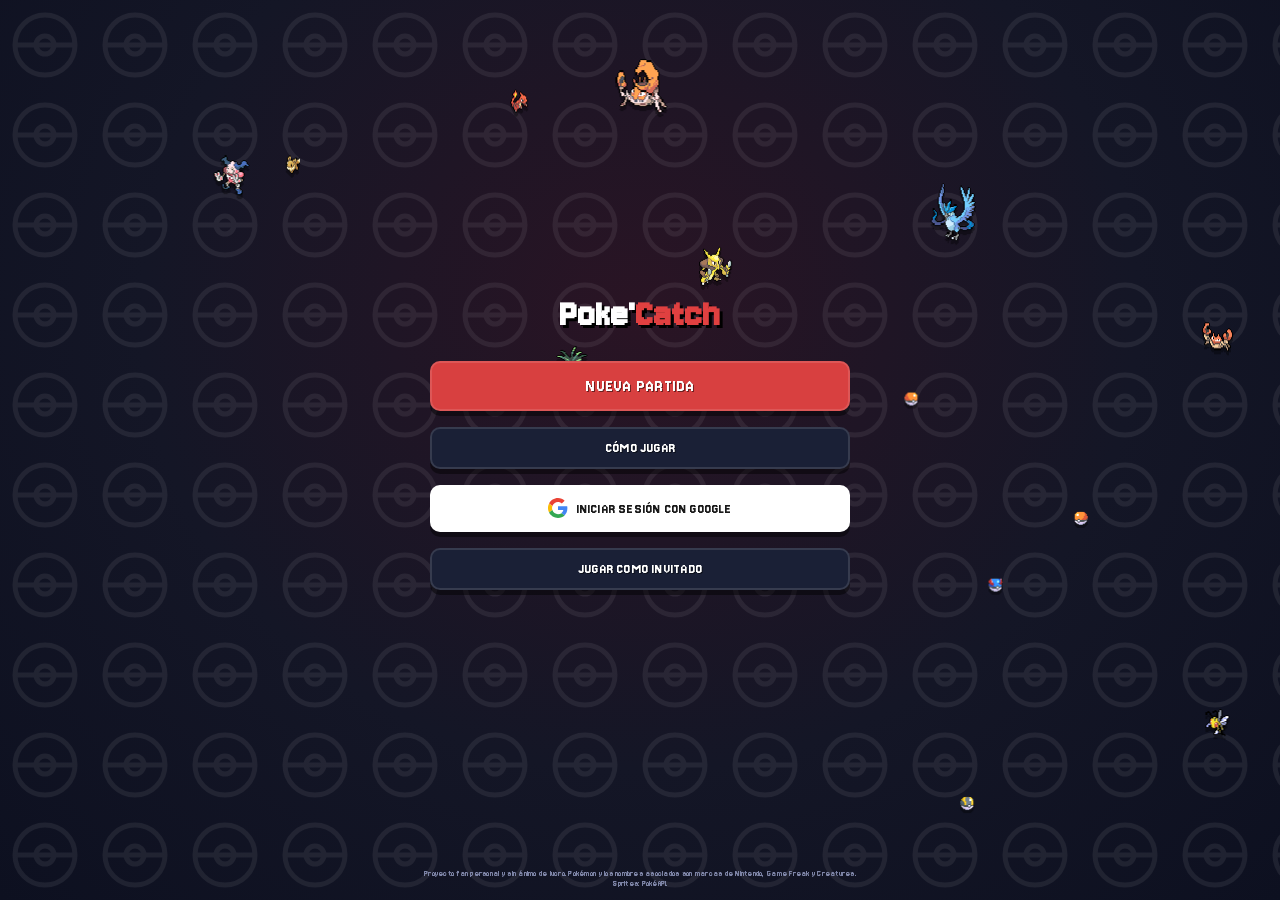
==== commit 9f8b2590: "Reset entry cache versions to v1" ====
--- a/pokecatch-kanto/index.html
+++ b/pokecatch-kanto/index.html
@@ -4,10 +4,10 @@
   <meta charset="UTF-8" />
   <meta name="viewport" content="width=device-width, initial-scale=1.0, maximum-scale=1.0" />
   <title>PokeCatch Kanto</title>
-  <link rel="stylesheet" href="css/style.css?v=96" />
+  <link rel="stylesheet" href="css/style.css?v=1" />
 </head>
 <body>
   <div id="app"></div>
-  <script type="module" src="js/main.js?v=96"></script>
+  <script type="module" src="js/main.js?v=1"></script>
 </body>
 </html>
